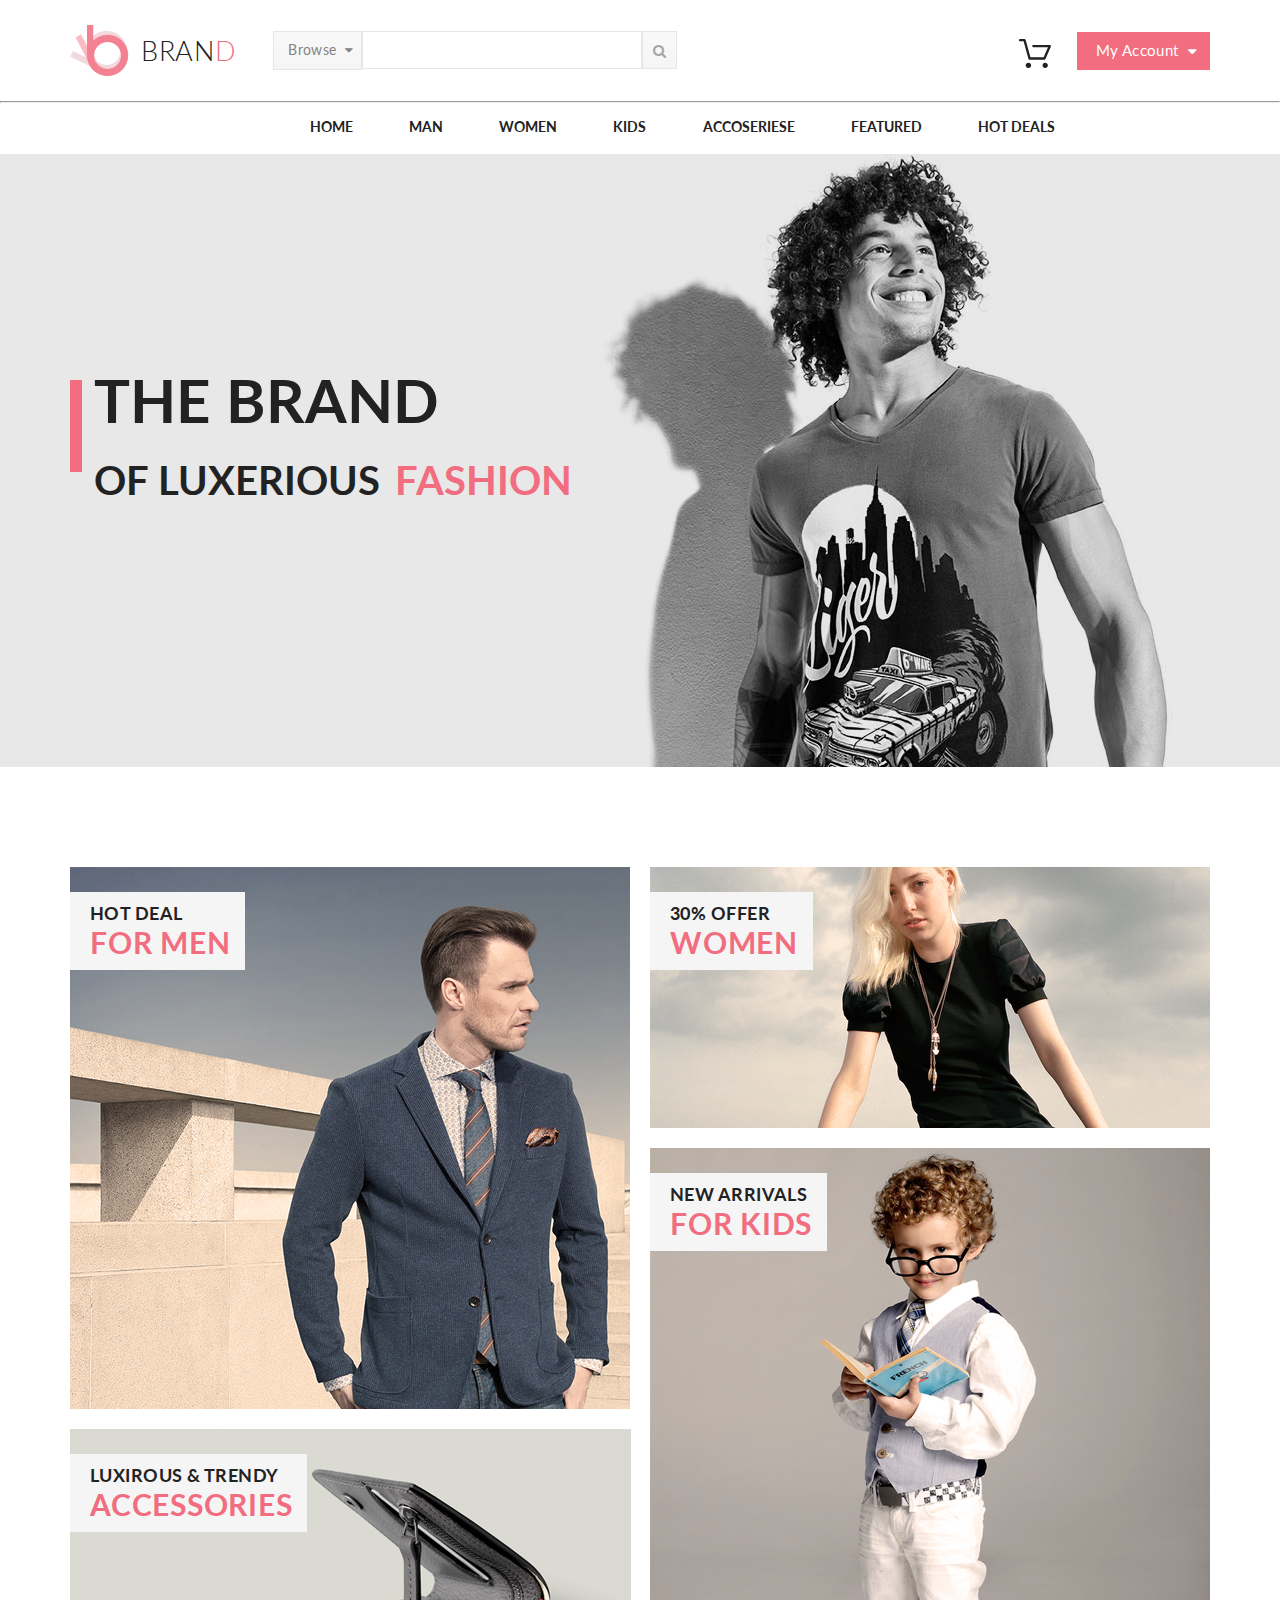
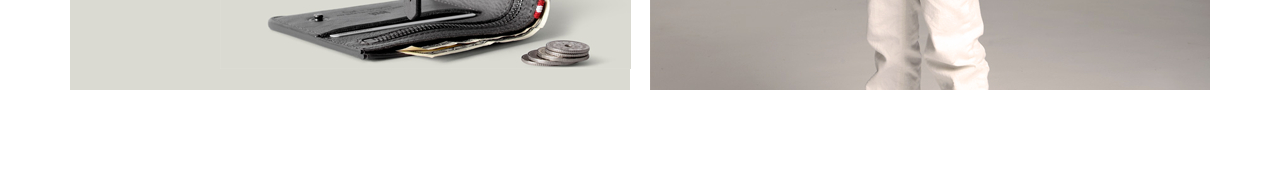
==== lesson-1/index.html @ 8487aa4b "Homework - lesson 1" ====
<!DOCTYPE html>
<html lang="en">

<head>
    <meta charset="UTF-8">
    <meta http-equiv="X-UA-Compatible" content="IE=edge">
    <meta name="viewport" content="width=device-width, initial-scale=1.0">
    <title>Brand - Home</title>
    <link rel="preconnect" href="https://fonts.gstatic.com">
    <link rel="shortcut icon" href="img/logo.svg" type="image/svg">
    <link rel="stylesheet" href="style.css">
    <link href="https://fonts.googleapis.com/css2?family=Lato:ital,wght@0,100;0,300;0,400;0,700;0,900;1,100;1,300;1,400;1,700;1,900&display=swap" rel="stylesheet">
    <link rel="stylesheet" href="https://maxcdn.bootstrapcdn.com/font-awesome/4.5.0/css/font-awesome.min.css">
</head>

<body>
    <div id="#top" class="header">
        <div class="header_top container">
            <ul class="header_top_left">
                <li>
                    <a class="logo" href="index.html">
                        <img src="img/logo.svg" alt="logo">
                        <p class="logo_text text_bran">BRAN<span class="logo_text text_d">D</span></p></a>
                </li>
                <li>
                    <form class="top_search_form" action="#top">
                        <button class="button_browse">
                            <a class="button_browse_link" href="#">
                            <p class="button_browse_text">Browse</p>
                            <span class="fa fa-caret-down"></span></button>
                            </a>
                        <input type="text">
                            <button class="button_search">
                                <a style="text-decoraion" class="button_browse_link" href="#"><span class="fa fa-search"></span></a>
                            </button>
                    </form>
                </li>
            </ul>
            <ul class="header_top_right">
                <button class="button_my_account">
                    <a class="button_my_account_link" href="#">
                        <p>My Account</p>
                        <span class="fa fa-caret-down"></span>
                    </a>
                </button>
                <a class="button_shopping_cart"href="#">
                    <img src="img/shopping_cart.svg" alt="cart">
                </a>
            </ul>
        </div>
        <hr>
        <div class="header_list container">
            <ul>
                <li><a href="#"><p>HOME</p></a></li>
                <li><a href="#"><p>MAN</p></a></li>
                <li><a href="#"><p>WOMEN</p></a></li>
                <li><a href="#"><p>KIDS</p></a></li>
                <li><a href="#"><p>ACCOSERIESE</p></a></li>
                <li><a href="#"><p>FEATURED</p></a></li>
                <li><a href="#"><p>HOT DEALS</p></a></li>
            </ul>
        </div>
    </div> 
    <div class="landing_box">
    <div class="landing_content container">
        <div class="landing_rectangle"></div>
        <p class="landing_text_top">THE BRAND <br>
            <span class="landing_text_bottom_left">OF LUXERIOUS</span>
            <span class="landing_text_bottom_right">FASHION</span></p>
    </div>
    </div>
    <div class="element_box container">
        <div class="elements_left">
            <div class="element_top_left">
                <img src="img/element_top_left.jpg" alt="img">
                <p>HOT DEAL<span>FOR MEN</span></p>
            </div>
            <div class="element_bottom_left">
                <img src="img/element_bottom_left.jpg" alt="img">
                <p>LUXIROUS & TRENDY<span>ACCESSORIES</span></p>
            </div>
        </div>
        <div class="elements_right">
            <div class="element_top_right">
                <img src="img/element_top_right.jpg" alt="img">
                <p>30% OFFER<span>WOMEN</span></p>
            </div>
            <div class="element_bottom_right">
                <img src="img/element_bottom_right.jpg" alt="img">
                <p>NEW ARRIVALS<span>FOR KIDS</span></p>
            </div>
        </div>
    </div>
</body>
</html>
---- lesson-1/style.css ----
* {
  margin: 0;
  padding: 0;
  font-family: 'Lato';
  -webkit-box-sizing: border-box;
          box-sizing: border-box;
}

.container {
  max-width: 1140px;
  margin: 0 auto;
}

.header .header_top {
  display: -webkit-box;
  display: -ms-flexbox;
  display: flex;
  -webkit-box-pack: justify;
      -ms-flex-pack: justify;
          justify-content: space-between;
}

.header .header_top .header_top_left {
  display: -webkit-box;
  display: -ms-flexbox;
  display: flex;
  list-style-type: none;
  margin-top: 25px;
  margin-bottom: 25px;
  -webkit-box-align: center;
      -ms-flex-align: center;
          align-items: center;
}

.header .header_top .header_top_left .logo {
  display: -webkit-box;
  display: -ms-flexbox;
  display: flex;
  -webkit-box-align: center;
      -ms-flex-align: center;
          align-items: center;
  text-decoration: none;
  margin-right: 37px;
}

.header .header_top .header_top_left .logo img {
  padding-right: 12px;
  height: 51px;
}

.header .header_top .header_top_left .logo .logo_text {
  color: #222222;
  font-family: 'Lato', sans-serif;
  font-size: 27px;
  font-weight: 300;
  letter-spacing: 0.68px;
  text-align: center;
}

.header .header_top .header_top_left .logo .text_d {
  color: #f16d7f;
}

.header .header_top .header_top_left .top_search_form {
  display: -webkit-box;
  display: -ms-flexbox;
  display: flex;
  -webkit-box-align: center;
      -ms-flex-align: center;
          align-items: center;
}

.header .header_top .header_top_left .top_search_form .button_browse {
  display: -webkit-box;
  display: -ms-flexbox;
  display: flex;
  -webkit-box-align: center;
      -ms-flex-align: center;
          align-items: center;
  border: solid 1px #e6e6e6;
  background-image: -webkit-gradient(linear, left top, left bottom, from(#f9f9f9), to(#f5f5f5));
  background-image: linear-gradient(to bottom, #f9f9f9, #f5f5f5);
}

.header .header_top .header_top_left .top_search_form .button_browse .button_browse_link {
  display: -webkit-box;
  display: -ms-flexbox;
  display: flex;
  text-decoration: none;
}

.header .header_top .header_top_left .top_search_form .button_browse .button_browse_link .button_browse_text {
  font-family: 'lato';
  font-size: 14px;
  letter-spacing: 0.35px;
  color: #838383;
  padding: 9px 0 10px 14px;
}

.header .header_top .header_top_left .top_search_form .button_browse .button_browse_link .fa-caret-down {
  padding: 12px 8px 11px 8px;
  color: #838383;
}

.header .header_top .header_top_left input {
  height: 38px;
  width: 280px;
  border: solid 1px #e6e6e6;
  background-color: #ffffff;
  font-size: 14px;
  letter-spacing: 0.35px;
  text-align: left;
  color: #a4a4a4;
  padding-left: 16px;
  padding-right: 16px;
}

.header .header_top .header_top_left .button_search {
  border: solid 1px #e6e6e6;
  background-image: -webkit-gradient(linear, left top, left bottom, from(#f9f9f9), to(#f5f5f5));
  background-image: linear-gradient(to bottom, #f9f9f9, #f5f5f5);
  padding: 10px 10px 9px 10px;
  font-size: 14px;
}

.header .header_top .header_top_left .button_search .button_browse_link {
  color: #a4a4a4;
  text-decoration: none;
}

.header .header_top .header_top_right {
  display: -webkit-box;
  display: -ms-flexbox;
  display: flex;
  -webkit-box-orient: horizontal;
  -webkit-box-direction: reverse;
      -ms-flex-direction: row-reverse;
          flex-direction: row-reverse;
  list-style-type: none;
  margin-top: 25px;
  margin-bottom: 25px;
  -webkit-box-align: center;
      -ms-flex-align: center;
          align-items: center;
}

.header .header_top .header_top_right .button_my_account {
  display: -webkit-box;
  display: -ms-flexbox;
  display: flex;
  padding: 8px 0 10px 18px;
  background-color: #f16d7f;
  border: solid 1px #f16d7f;
  margin-left: 26px;
}

.header .header_top .header_top_right .button_my_account .button_my_account_link {
  text-decoration: none;
  display: -webkit-box;
  display: -ms-flexbox;
  display: flex;
  font-size: 15px;
  letter-spacing: 0.38px;
  color: #ffffff;
}

.header .header_top .header_top_right .button_my_account span {
  padding: 3px 12px 0 9px;
}

.header .header_top .header_top_right .button_shopping_cart {
  padding-top: 9px;
}

.header .header_list ul {
  display: -webkit-box;
  display: -ms-flexbox;
  display: flex;
  list-style-type: none;
  -webkit-box-pack: justify;
      -ms-flex-pack: justify;
          justify-content: space-between;
  margin: 15px 155px 19px 240px;
}

.header .header_list ul li,
.header .header_list ul a,
.header .header_list ul p {
  font-weight: bold;
  list-style-type: none;
  text-decoration: none;
  font-size: 14px;
  color: #222222;
}

.landing_box {
  background-color: #e8e8e8;
}

.landing_box .landing_content {
  background-image: url(img/landing.png);
  background-repeat: no-repeat;
  background-position-x: inherit;
  background-position-y: bottom;
  height: 613px;
  display: -webkit-box;
  display: -ms-flexbox;
  display: flex;
}

.landing_box .landing_content .landing_rectangle {
  width: 12px;
  height: 92px;
  background-color: #f16d7f;
  margin: 226px 12px 0 0;
}

.landing_box .landing_content .landing_text_top {
  font-weight: bolder;
  font-size: 60px;
  color: #222222;
  margin-top: 210px;
}

.landing_box .landing_content .landing_text_bottom_left {
  font-size: 40px;
  color: #222222;
}

.landing_box .landing_content .landing_text_bottom_right {
  font-size: 40px;
  color: #f16d7f;
}

.element_box {
  margin-top: 100px;
  margin-bottom: 93px;
  display: -webkit-box;
  display: -ms-flexbox;
  display: flex;
  -webkit-box-pack: justify;
      -ms-flex-pack: justify;
          justify-content: space-between;
}

.element_box p {
  top: 25px;
  display: -webkit-box;
  display: -ms-flexbox;
  display: flex;
  -webkit-box-orient: vertical;
  -webkit-box-direction: normal;
      -ms-flex-direction: column;
          flex-direction: column;
  font-weight: bolder;
  text-align: left;
  font-size: 18px;
  letter-spacing: 0.45px;
  color: #222222;
  padding: 10px 15px 10px 20px;
  position: relative;
  background-color: #f5f5f5;
  width: -webkit-fit-content;
  width: -moz-fit-content;
  width: fit-content;
}

.element_box p span {
  font-size: 30px;
  letter-spacing: 0.75px;
  color: #f16d7f;
}

.element_box img {
  position: absolute;
}

.element_box .elements_left {
  width: 560px;
}

.element_box .elements_left .element_top_left {
  height: 542px;
  margin-bottom: 20px;
}

.element_box .elements_left .element_bottom_left {
  background-color: #dadad2;
  height: 261px;
}

.element_box .elements_left .element_bottom_left img {
  margin-left: 150px;
}

.element_box .elements_right {
  width: 560px;
}

.element_box .elements_right .element_top_right {
  height: 261px;
  margin-bottom: 20px;
}

.element_box .elements_right .element_bottom_right {
  height: 542px;
}
/*# sourceMappingURL=style.css.map */
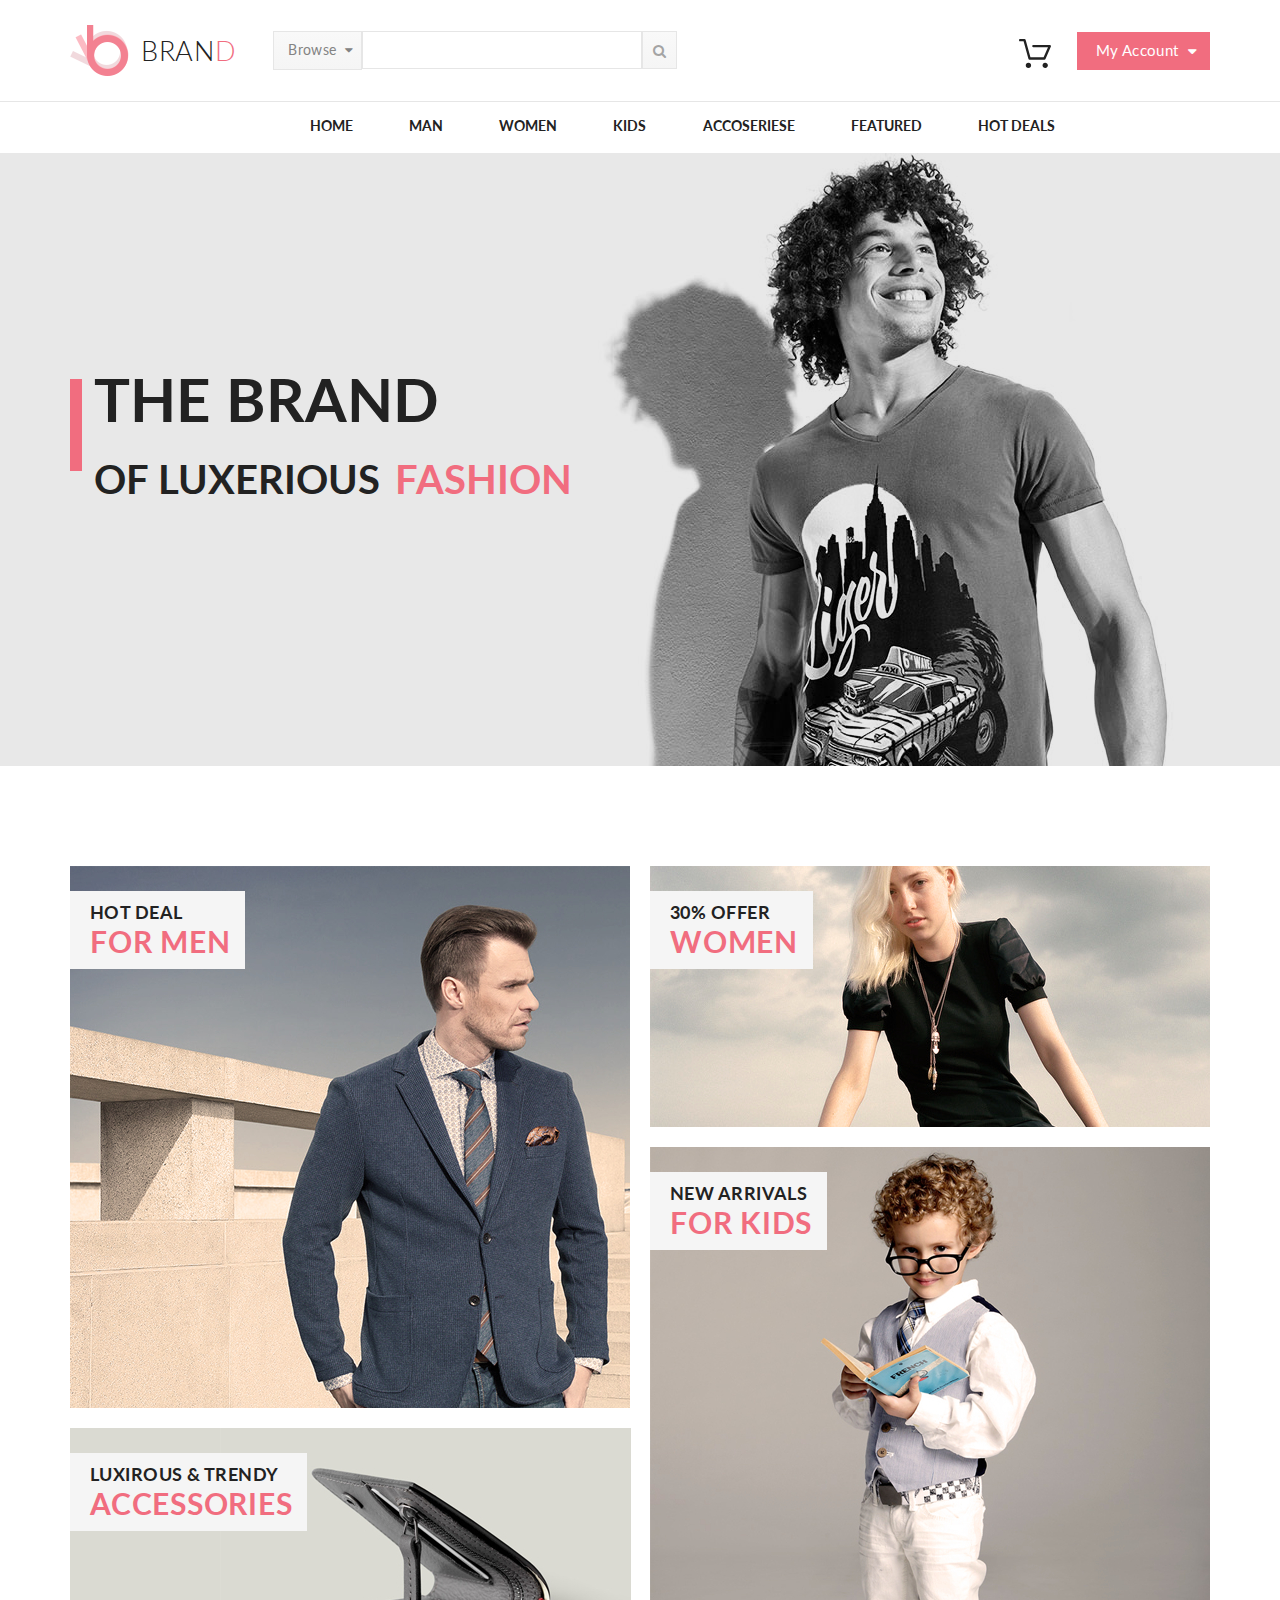
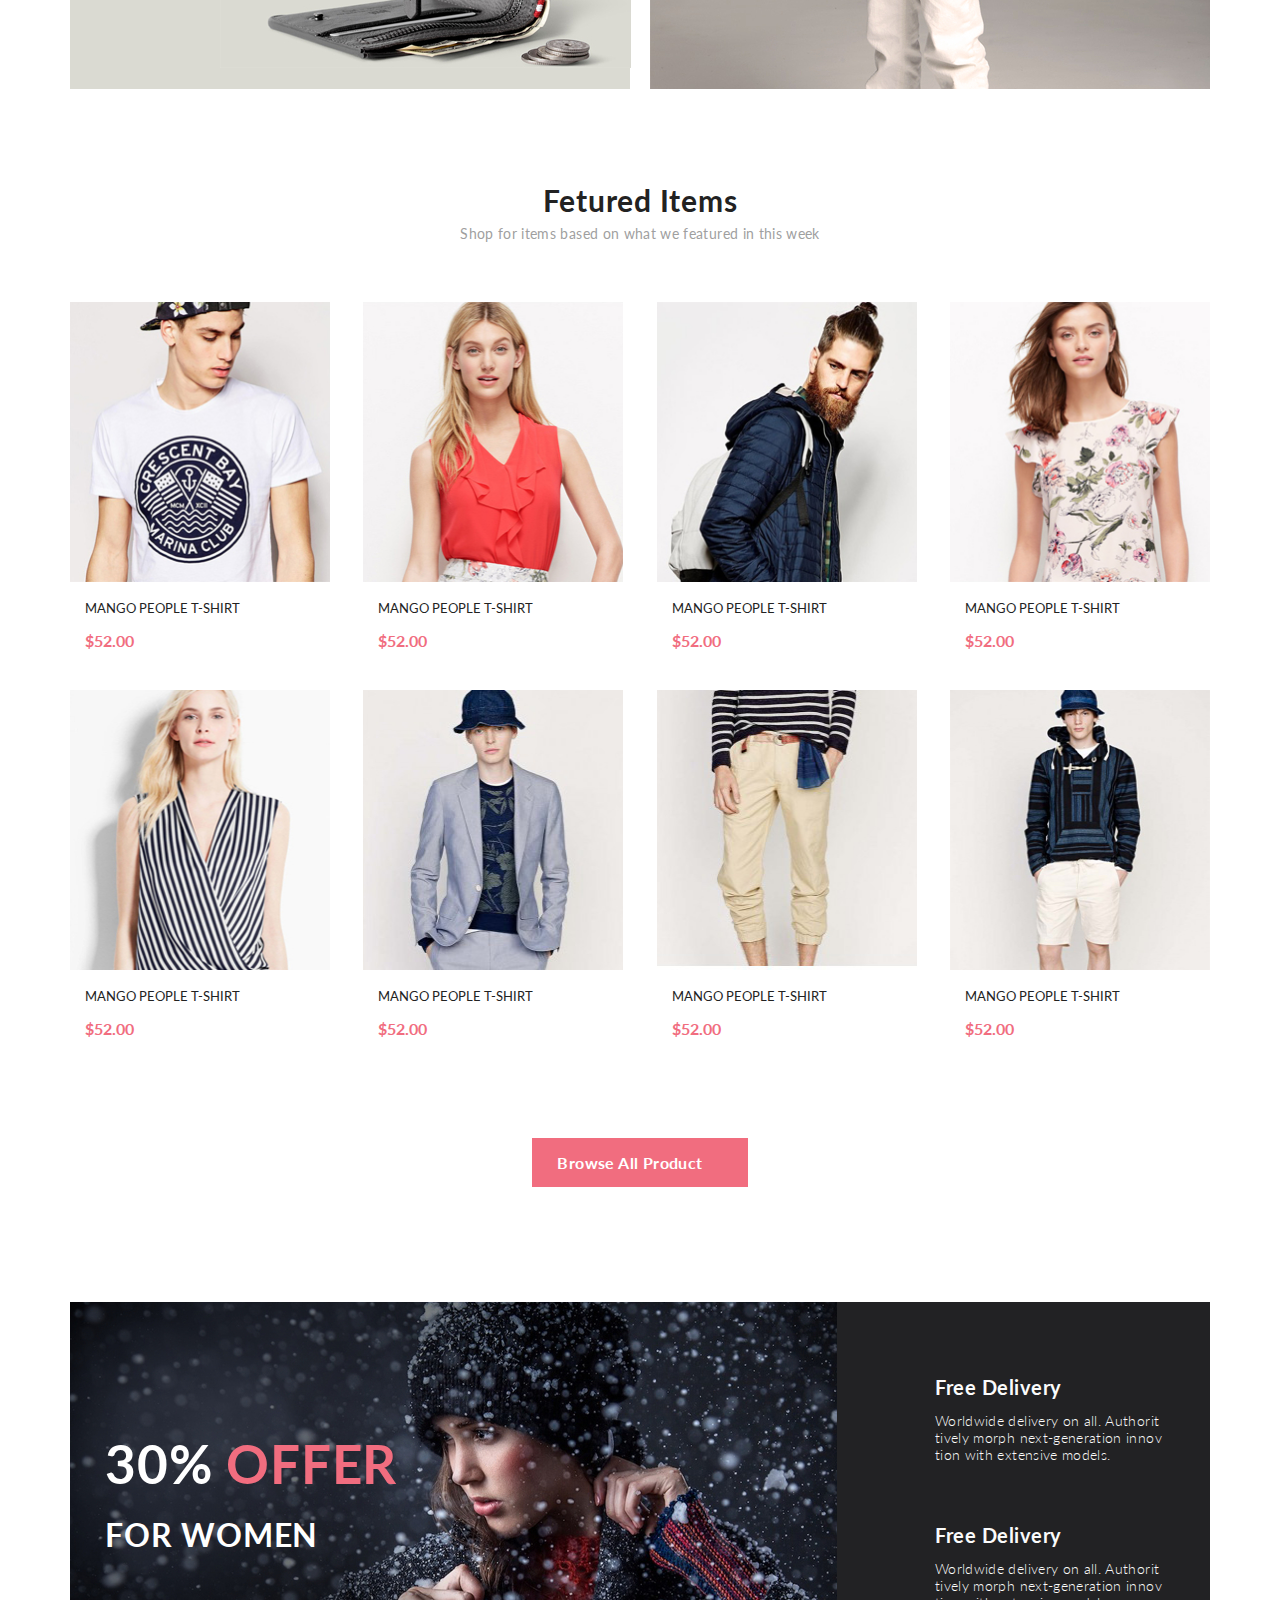
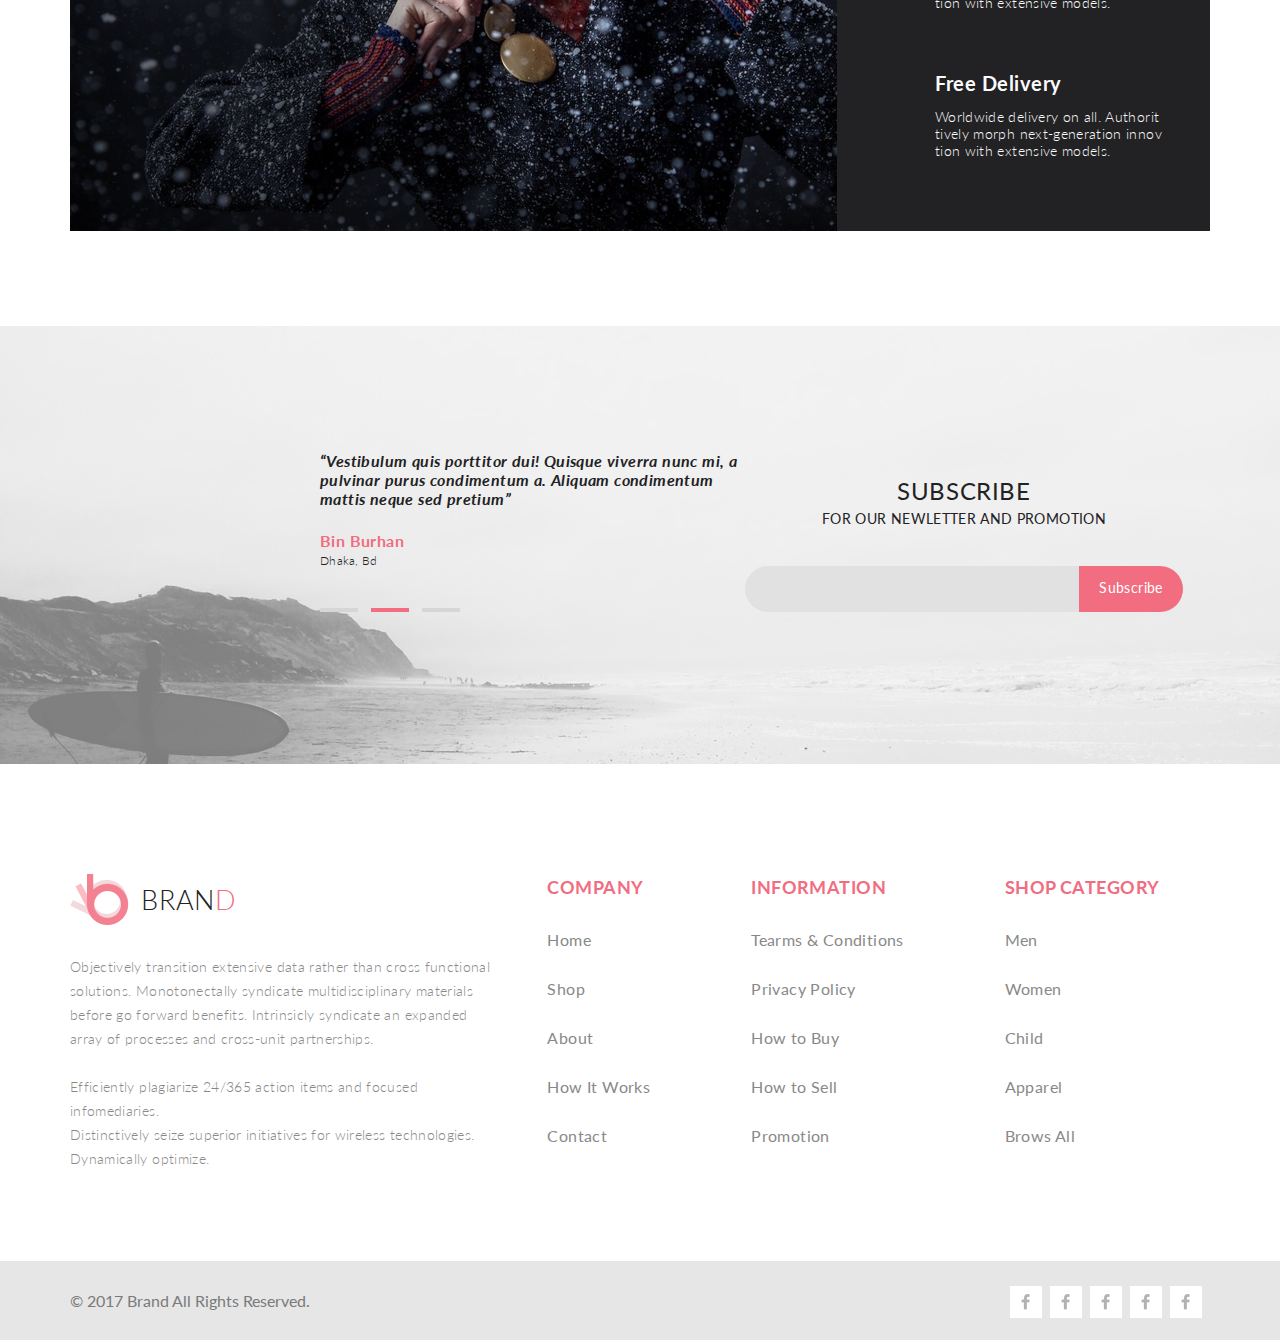
==== commit e3c5eaa7: "Верстка сайта" ====
--- a/lesson-1/index.html
+++ b/lesson-1/index.html
@@ -48,7 +48,7 @@
                 </a>
             </ul>
         </div>
-        <hr>
+        <div class="border"></div>
         <div class="header_list container">
             <ul>
                 <li><a href="#"><p>HOME</p></a></li>
@@ -91,5 +91,164 @@
             </div>
         </div>
     </div>
+    <div class="items_block container">
+        <div class="items_header">
+            <h1>Fetured Items</h1>
+            <p>Shop for items based on what we featured in this week</p>
+        </div>
+        <ul class="items_list">
+            <li class="items_content"><a href="#" class="items_link">
+                <img src="img/item_1.jpg" alt="items">
+                <p>MANGO  PEOPLE  T-SHIRT</p>
+                <span>$52.00</span>
+            </a>
+            </li>
+            <li class="items_content"><a href="#" class="items_link">
+                <img src="img/item_2.jpg" alt="items">
+                <p>MANGO  PEOPLE  T-SHIRT</p>
+                <span>$52.00</span>
+            </a>
+            </li>
+            <li class="items_content"><a href="#" class="items_link">
+                <img src="img/item_3.jpg" alt="items">
+                <p>MANGO  PEOPLE  T-SHIRT</p>
+                <span>$52.00</span>
+            </a>
+            </li>
+            <li class="items_content"><a href="#" class="items_link">
+                <img src="img/item_4.jpg" alt="items">
+                <p>MANGO  PEOPLE  T-SHIRT</p>
+                <span>$52.00</span>
+            </a>
+            </li>
+            <li class="items_content"><a href="#" class="items_link">
+                <img src="img/item_5.jpg" alt="items">
+                <p>MANGO  PEOPLE  T-SHIRT</p>
+                <span>$52.00</span>
+            </a>
+            </li>
+            <li class="items_content"><a href="#" class="items_link">
+                <img src="img/item_6.jpg" alt="items">
+                <p>MANGO  PEOPLE  T-SHIRT</p>
+                <span>$52.00</span>
+            </a>
+            </li>
+            <li class="items_content"><a href="#" class="items_link">
+                <img src="img/item_7.jpg" alt="items">
+                <p>MANGO  PEOPLE  T-SHIRT</p>
+                <span>$52.00</span>
+            </a>
+            </li>
+            <li class="items_content"><a href="#" class="items_link">
+                <img src="img/item_8.jpg" alt="items">
+                <p>MANGO  PEOPLE  T-SHIRT</p>
+                <span>$52.00</span>
+            </a>
+            </li>
+        </ul>
+    <div class="button_flex">
+    <a href="">
+        <p>Browse All Product</p>
+    </a>
+    </div>
+    </div>
+    <div class="banner_block container">
+        <div class="banner_left">
+            <p>30% <span class="offer">OFFER</span><br><span class="for_women">FOR WOMEN</span></p>
+        </div>
+        <div class="banner_right">
+            <ul>
+                <li>
+                    <h3>Free Delivery</h3>
+                    <p>Worldwide delivery on all. Authorit tively morph next-generation innov tion with extensive models.</p>
+                </li>
+                <li>
+                    <h3>Free Delivery</h3>
+                    <p>Worldwide delivery on all. Authorit tively morph next-generation innov tion with extensive models.</p>
+                </li>
+                <li class="last">
+                    <h3>Free Delivery</h3>
+                    <p>Worldwide delivery on all. Authorit tively morph next-generation innov tion with extensive models.</p>
+                </li>
+            </ul>
+        </div>
+    </div>
+    <div class="reviews">
+        <div class="container">
+            <div class="left_reviews">
+                <h3>
+                    “Vestibulum quis porttitor dui! Quisque viverra nunc mi, 
+a pulvinar purus condimentum a. Aliquam condimentum mattis neque sed pretium”
+                </h3>
+                <p><span>Bin Burhan</span><br>Dhaka, Bd</p>
+                <div class="blocks">
+                    <div class="block1"></div>
+                    <div class="block2"></div>
+                    <div class="block1"></div>
+                </div>
+            </div>
+            <div class="right_reviews">
+                <p><span>SUBSCRIBE</span><br>FOR OUR NEWLETTER AND PROMOTION</p>
+                <form action="#">
+                    <input type="text">
+                    <a href="#"><p>Subscribe</p></a>
+                </form>
+            </div>
+        </div>
+    </div>
+    <div class="footer">
+        <div class="footer_top container">
+            <div class="top_left">
+                    <a class="logo" href="index.html">
+                        <img src="img/logo.svg" alt="logo">
+                        <p class="logo_text text_bran">BRAN<span class="logo_text text_d">D</span></p></a>
+                <p>
+                    Objectively transition extensive data rather than cross functional solutions. Monotonectally syndicate multidisciplinary materials before go forward benefits. Intrinsicly syndicate an expanded array of processes and cross-unit partnerships.<br><br>Efficiently plagiarize 24/365 action items and focused infomediaries.<br>Distinctively seize superior initiatives for wireless technologies.<br>Dynamically optimize.
+                </p>
+            </div>
+            <div class="top_right">
+                <ul>
+                    <h3><a href="#">COMPANY</a></h3>
+                    <li><a href="#">Home</a></li>
+                    <li><a href="#">Shop</a></li>
+                    <li><a href="#">About</a></li>
+                    <li><a href="#">How It Works</a></li>
+                    <li><a href="#">Contact</a></li>
+                </ul>
+                <ul>
+                    <h3><a href="#">INFORMATION</a></h3>
+                    <li><a href="#">Tearms & Conditions</a></li>
+                    <li><a href="#">Privacy Policy</a></li>
+                    <li><a href="#">How to Buy</a></li>
+                    <li><a href="#">How to Sell</a></li>
+                    <li><a href="#">Promotion</a></li>
+                </ul>
+                <ul>
+                    <h3><a href="#">SHOP CATEGORY</a></h3>
+                    <li><a href="#">Men</a></li>
+                    <li><a href="#">Women</a></li>
+                    <li><a href="#">Child</a></li>
+                    <li><a href="#">Apparel</a></li>
+                    <li><a href="#">Brows All</a></li>
+                </ul>
+            </div>
+        </div>
+        <div class="footer_bottom">
+            <div class="container">
+                <div class="bottom_left">
+                    <p>© 2017  Brand  All Rights Reserved.</p>
+                </div>
+                <div class="bottom_right">
+                    <ul>
+                        <li><a href="#"><img src="img/socials_icon.jpg" alt="img"></a></li>
+                        <li><a href="#"><img src="img/socials_icon.jpg" alt="img"></a></li>
+                        <li><a href="#"><img src="img/socials_icon.jpg" alt="img"></a></li>
+                        <li><a href="#"><img src="img/socials_icon.jpg" alt="img"></a></li>
+                        <li><a href="#"><img src="img/socials_icon.jpg" alt="img"></a></li>
+                    </ul>
+                </div>
+            </div>
+        </div>
+    </div>
 </body>
 </html>--- a/lesson-1/style.css
+++ b/lesson-1/style.css
@@ -170,6 +170,10 @@
 
 .header .header_top .header_top_right .button_shopping_cart {
   padding-top: 9px;
+}
+
+.header .border {
+  border-top: 1px solid #e6e6e6;
 }
 
 .header .header_list ul {
@@ -305,4 +309,444 @@
 .element_box .elements_right .element_bottom_right {
   height: 542px;
 }
+
+.items_block .items_header {
+  display: -webkit-box;
+  display: -ms-flexbox;
+  display: flex;
+  -webkit-box-orient: vertical;
+  -webkit-box-direction: normal;
+      -ms-flex-direction: column;
+          flex-direction: column;
+  -webkit-box-pack: center;
+      -ms-flex-pack: center;
+          justify-content: center;
+  -webkit-box-align: center;
+      -ms-flex-align: center;
+          align-items: center;
+}
+
+.items_block .items_header h1 {
+  font-size: 30px;
+  font-weight: bold;
+  letter-spacing: 0.75px;
+  text-align: center;
+  color: #222222;
+  padding-bottom: 7px;
+}
+
+.items_block .items_header p {
+  font-size: 14px;
+  letter-spacing: 0.35px;
+  text-align: center;
+  color: #9f9f9f;
+}
+
+.items_block .items_list {
+  margin-top: 60px;
+  margin-bottom: 60px;
+  display: -webkit-box;
+  display: -ms-flexbox;
+  display: flex;
+  -ms-flex-wrap: wrap;
+      flex-wrap: wrap;
+  list-style-type: none;
+  -webkit-box-pack: justify;
+      -ms-flex-pack: justify;
+          justify-content: space-between;
+}
+
+.items_block .items_list .items_content {
+  margin-bottom: 40px;
+}
+
+.items_block .items_list .items_content img {
+  width: 260px;
+  height: 280px;
+}
+
+.items_block .items_list .items_content .items_link {
+  text-decoration: none;
+}
+
+.items_block .items_list .items_content .items_link p {
+  padding: 15px;
+  font-size: 13px;
+  color: #222222;
+}
+
+.items_block .items_list .items_content .items_link span {
+  padding-left: 15px;
+  padding-right: 15px;
+  font-size: 16px;
+  font-weight: bold;
+  color: #f16d7f;
+}
+
+.items_block .button_flex {
+  display: -webkit-box;
+  display: -ms-flexbox;
+  display: flex;
+  -webkit-box-pack: center;
+      -ms-flex-pack: center;
+          justify-content: center;
+  margin-bottom: 115px;
+}
+
+.items_block .button_flex a {
+  text-decoration: none;
+}
+
+.items_block .button_flex a p {
+  padding: 15px 45px 15px 25px;
+  font-size: 16px;
+  font-weight: bold;
+  letter-spacing: 0.4px;
+  text-align: center;
+  color: #ffffff;
+  background-color: #f16d7f;
+}
+
+.banner_block {
+  display: -webkit-box;
+  display: -ms-flexbox;
+  display: flex;
+  -webkit-box-pack: justify;
+      -ms-flex-pack: justify;
+          justify-content: space-between;
+  margin-bottom: 95px;
+  height: 529px;
+  background-color: #222224;
+  background-image: url(img/banner_bottom.jpg);
+  background-repeat: no-repeat;
+  background-position: left;
+}
+
+.banner_block .banner_left {
+  margin-top: 130px;
+  margin-left: 35px;
+}
+
+.banner_block .banner_left p {
+  font-size: 53px;
+  font-weight: bold;
+  letter-spacing: 0.8px;
+  color: #ffffff;
+}
+
+.banner_block .banner_left p .offer {
+  color: #f16d7f;
+}
+
+.banner_block .banner_left p .for_women {
+  font-size: 32px;
+}
+
+.banner_block .banner_right {
+  width: 373px;
+  display: -webkit-box;
+  display: -ms-flexbox;
+  display: flex;
+  -webkit-box-pack: end;
+      -ms-flex-pack: end;
+          justify-content: flex-end;
+  -webkit-box-align: center;
+      -ms-flex-align: center;
+          align-items: center;
+}
+
+.banner_block .banner_right ul {
+  padding-right: 40px;
+}
+
+.banner_block .banner_right ul li {
+  list-style-type: none;
+  width: 235px;
+  padding-bottom: 60px;
+}
+
+.banner_block .banner_right ul li h3 {
+  padding-bottom: 13px;
+  font-size: 20px;
+  font-weight: bold;
+  letter-spacing: 0.5px;
+  color: #fbfbfb;
+}
+
+.banner_block .banner_right ul li p {
+  font-size: 14px;
+  font-weight: 300;
+  letter-spacing: 0.35px;
+  color: #fbfbfb;
+}
+
+.banner_block .banner_right ul .last {
+  padding-bottom: 0;
+}
+
+.reviews {
+  margin-bottom: 110px;
+  height: 438px;
+  background-color: #f7f7f8;
+  background-image: url(img/reviews_bg.jpg);
+  background-position: center;
+  background-repeat: no-repeat;
+  width: 100%;
+}
+
+.reviews .container {
+  display: -webkit-box;
+  display: -ms-flexbox;
+  display: flex;
+  -webkit-box-pack: justify;
+      -ms-flex-pack: justify;
+          justify-content: space-between;
+  width: 50%;
+}
+
+.reviews .container .left_reviews {
+  display: -webkit-box;
+  display: -ms-flexbox;
+  display: flex;
+  -webkit-box-pack: center;
+      -ms-flex-pack: center;
+          justify-content: center;
+  -webkit-box-orient: vertical;
+  -webkit-box-direction: normal;
+      -ms-flex-direction: column;
+          flex-direction: column;
+  margin-top: 125px;
+}
+
+.reviews .container .left_reviews h3 {
+  width: 425px;
+  font-size: 16px;
+  font-style: italic;
+  letter-spacing: 0.4px;
+  color: #222224;
+}
+
+.reviews .container .left_reviews p {
+  margin-top: 20px;
+  color: #222224;
+  font-size: 12px;
+  font-weight: 300;
+  letter-spacing: 0.3px;
+  line-height: 14px;
+}
+
+.reviews .container .left_reviews p span {
+  font-size: 16px;
+  font-weight: 700;
+  letter-spacing: 0.4px;
+  line-height: 26px;
+  color: #f16d7f;
+}
+
+.reviews .container .left_reviews .blocks {
+  display: -webkit-box;
+  display: -ms-flexbox;
+  display: flex;
+  margin-top: 40px;
+}
+
+.reviews .container .left_reviews .blocks .block1 {
+  width: 38px;
+  height: 4px;
+  background-color: #d6d6d6;
+  margin-right: 13px;
+}
+
+.reviews .container .left_reviews .blocks .block2 {
+  width: 38px;
+  height: 4px;
+  background-color: #f16d7f;
+  margin-right: 13px;
+}
+
+.reviews .container .right_reviews {
+  display: -webkit-box;
+  display: -ms-flexbox;
+  display: flex;
+  -webkit-box-pack: center;
+      -ms-flex-pack: center;
+          justify-content: center;
+  -webkit-box-align: center;
+      -ms-flex-align: center;
+          align-items: center;
+  -webkit-box-orient: vertical;
+  -webkit-box-direction: normal;
+      -ms-flex-direction: column;
+          flex-direction: column;
+}
+
+.reviews .container .right_reviews p {
+  padding-top: 150px;
+  font-size: 14px;
+  font-weight: 400;
+  text-align: center;
+  color: #222224;
+  letter-spacing: 0.35px;
+  line-height: 24px;
+  margin-bottom: 35px;
+}
+
+.reviews .container .right_reviews p span {
+  font-size: 24px;
+  letter-spacing: 0.6px;
+  line-height: normal;
+}
+
+.reviews .container .right_reviews form {
+  display: -webkit-box;
+  display: -ms-flexbox;
+  display: flex;
+}
+
+.reviews .container .right_reviews form input {
+  width: 334px;
+  height: 46px;
+  border: 1px solid #e1e1e1;
+  border-radius: 23px 0 0 23px;
+  background-color: #e1e1e1;
+}
+
+.reviews .container .right_reviews form a {
+  text-decoration: none;
+  border-radius: 0 23px 23px 0;
+  background-color: #f16d7f;
+  width: 104px;
+  height: 46px;
+}
+
+.reviews .container .right_reviews form a p {
+  padding-top: 10px;
+  color: #ffffff;
+  font-size: 14px;
+  font-weight: 400;
+  text-align: center;
+  letter-spacing: 0.35px;
+}
+
+.footer .footer_top {
+  display: -webkit-box;
+  display: -ms-flexbox;
+  display: flex;
+  -webkit-box-pack: justify;
+      -ms-flex-pack: justify;
+          justify-content: space-between;
+}
+
+.footer .footer_top .top_left .logo {
+  display: -webkit-box;
+  display: -ms-flexbox;
+  display: flex;
+  -webkit-box-align: center;
+      -ms-flex-align: center;
+          align-items: center;
+  text-decoration: none;
+  margin-bottom: 30px;
+}
+
+.footer .footer_top .top_left .logo img {
+  padding-right: 12px;
+  height: 51px;
+}
+
+.footer .footer_top .top_left .logo .logo_text {
+  width: 96px;
+  color: #222222;
+  font-family: 'Lato', sans-serif;
+  font-size: 27px;
+  font-weight: 300;
+  letter-spacing: 0.68px;
+  text-align: center;
+  margin-bottom: 0;
+}
+
+.footer .footer_top .top_left .logo .text_d {
+  color: #f16d7f;
+}
+
+.footer .footer_top .top_left p {
+  width: 427px;
+  color: #898989;
+  font-size: 14px;
+  font-weight: 300;
+  letter-spacing: 0.35px;
+  line-height: 24px;
+  margin-bottom: 90px;
+}
+
+.footer .footer_top .top_right {
+  display: -webkit-box;
+  display: -ms-flexbox;
+  display: flex;
+  -ms-flex-pack: distribute;
+      justify-content: space-around;
+  width: -webkit-fill-available;
+  width: -moz-available;
+  width: stretch;
+}
+
+.footer .footer_top .top_right ul {
+  width: 150px;
+  list-style-type: none;
+  padding-bottom: 10px;
+  width: -webkit-max-content;
+  width: -moz-max-content;
+  width: max-content;
+}
+
+.footer .footer_top .top_right ul h3 a {
+  color: #f16d7f;
+  font-size: 18px;
+  font-weight: 700;
+  line-height: 26px;
+  letter-spacing: 0.45px;
+}
+
+.footer .footer_top .top_right ul li {
+  padding-top: 30px;
+}
+
+.footer .footer_top .top_right ul a {
+  text-decoration: none;
+  color: #898989;
+  font-size: 16px;
+  font-weight: 400;
+  letter-spacing: 0.4px;
+}
+
+.footer .footer_bottom {
+  background-color: #e6e6e6;
+}
+
+.footer .footer_bottom .container {
+  display: -webkit-box;
+  display: -ms-flexbox;
+  display: flex;
+  -webkit-box-pack: justify;
+      -ms-flex-pack: justify;
+          justify-content: space-between;
+}
+
+.footer .footer_bottom .container .bottom_left p {
+  padding: 30px 0;
+  font-size: 16px;
+  font-weight: 400;
+  color: #7a7a7a;
+}
+
+.footer .footer_bottom .container .bottom_right ul {
+  display: -webkit-box;
+  display: -ms-flexbox;
+  display: flex;
+  margin-top: 25px;
+}
+
+.footer .footer_bottom .container .bottom_right ul li {
+  list-style-type: none;
+  margin-right: 8px;
+}
 /*# sourceMappingURL=style.css.map */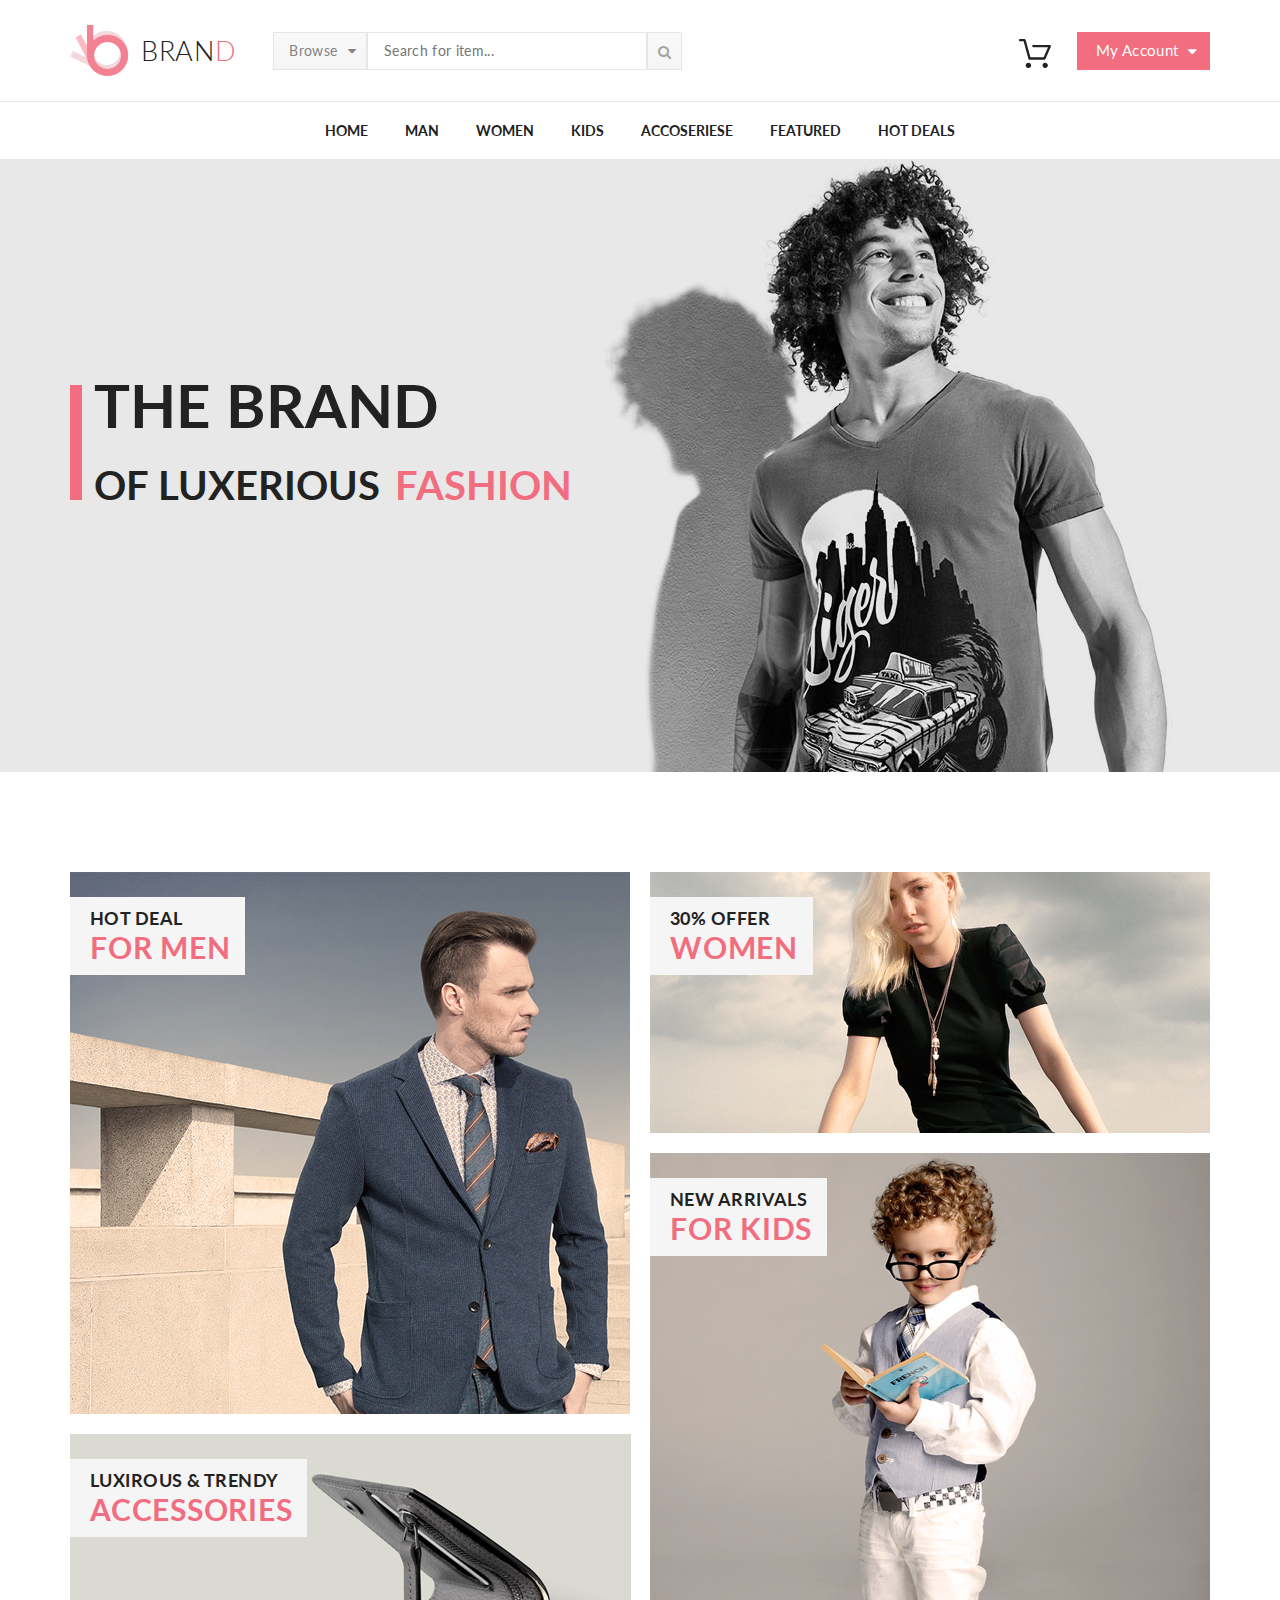
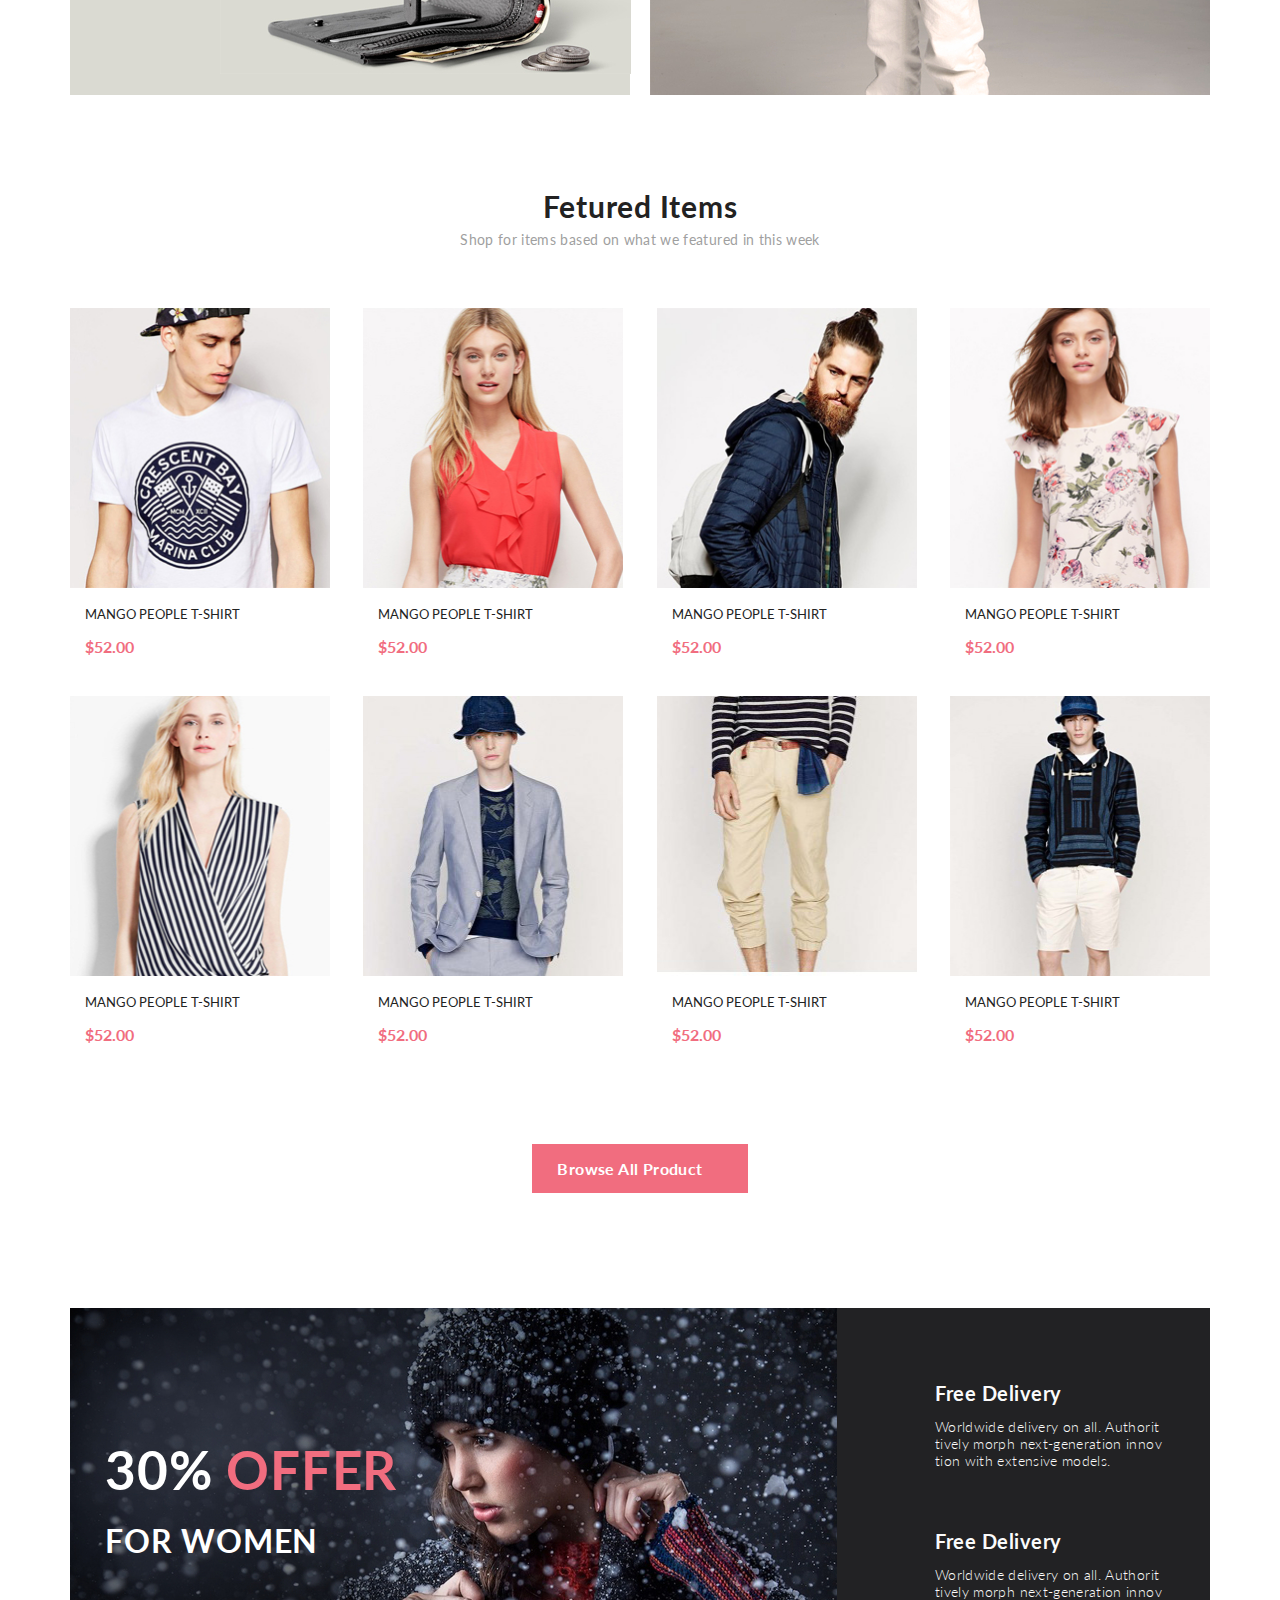
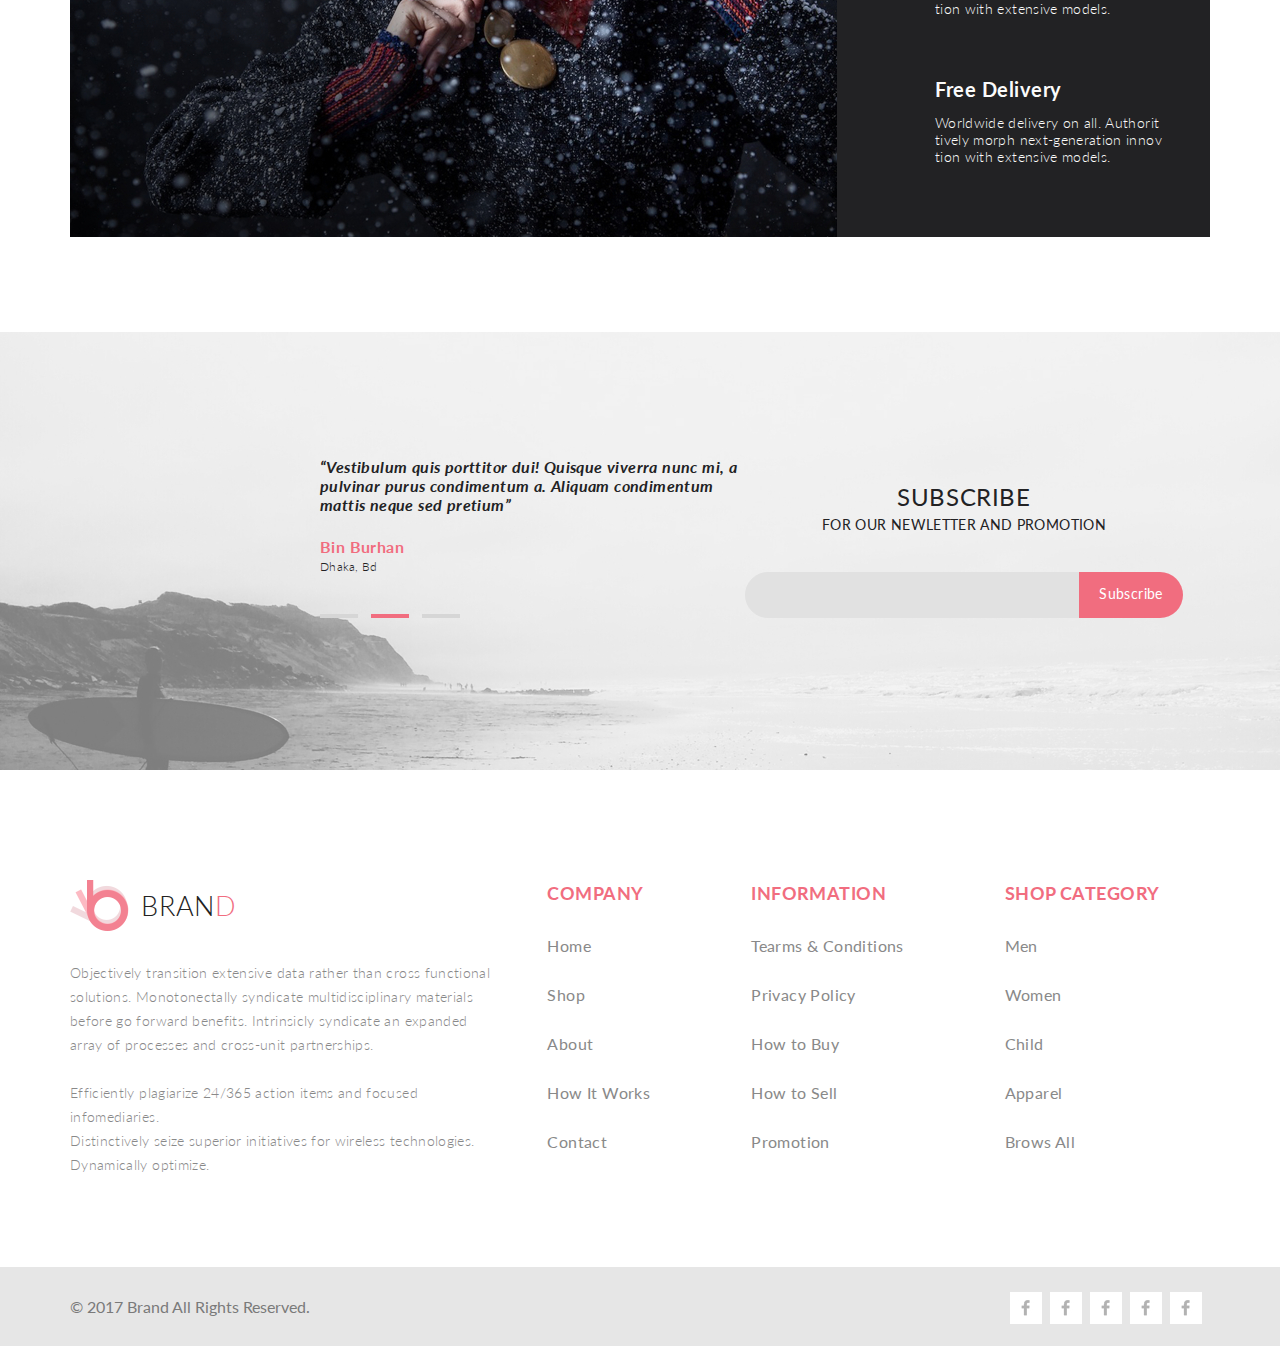
==== commit d455d95e: "Доработки" ====
--- a/lesson-1/index.html
+++ b/lesson-1/index.html
@@ -12,7 +12,6 @@
     <link href="https://fonts.googleapis.com/css2?family=Lato:ital,wght@0,100;0,300;0,400;0,700;0,900;1,100;1,300;1,400;1,700;1,900&display=swap" rel="stylesheet">
     <link rel="stylesheet" href="https://maxcdn.bootstrapcdn.com/font-awesome/4.5.0/css/font-awesome.min.css">
 </head>
-
 <body>
     <div id="#top" class="header">
         <div class="header_top container">
@@ -25,13 +24,36 @@
                 <li>
                     <form class="top_search_form" action="#top">
                         <button class="button_browse">
-                            <a class="button_browse_link" href="#">
-                            <p class="button_browse_text">Browse</p>
-                            <span class="fa fa-caret-down"></span></button>
-                            </a>
-                        <input type="text">
+                                <details>
+                                        <summary>Browse<span class="fa fa-caret-down"></span></summary>
+                                    <div>
+                                        <ul class="list_top">
+                                            <a class="h3" href="#">WOMEN</a>
+                                            <li><a href="#">Dresses</a></li>
+                                            <li><a href="#">Tops</a></li>
+                                            <li><a href="#">Sweaters/Knits</a></li>
+                                            <li><a href="#">Jackets/Coats</a></li>
+                                            <li><a href="#">Blazers</a></li>
+                                            <li><a href="#">Denim</a></li>
+                                            <li><a href="#">Leggins/Pants</a></li>
+                                            <li><a href="#">Skirts/Shorts</a></li>
+                                            <li><a href="#">Accessories</a></li>
+                                        </ul>
+                                        <ul class="list_bottom">
+                                            <a class="h3" href="#">MEN</a>
+                                            <li><a href="#">Teen/Tank tops</a></li>
+                                            <li><a href="#">Shirts/Polos</a></li>
+                                            <li><a href="#">Sweaters</a></li>
+                                            <li><a href="#">Sweatshirts/Hoodies</a></li>
+                                            <li><a href="#">Blazers</a></li>
+                                            <li><a href="#">Jackets/Vests</a></li>
+                                        </ul>
+                                    </div>
+                                </details>
+                            </button>
+                        <input type="text" placeholder="Search for item...">
                             <button class="button_search">
-                                <a style="text-decoraion" class="button_browse_link" href="#"><span class="fa fa-search"></span></a>
+                                <a style="text-decoraion" href="#"><span class="fa fa-search"></span></a>
                             </button>
                     </form>
                 </li>
@@ -51,13 +73,13 @@
         <div class="border"></div>
         <div class="header_list container">
             <ul>
-                <li><a href="#"><p>HOME</p></a></li>
-                <li><a href="#"><p>MAN</p></a></li>
-                <li><a href="#"><p>WOMEN</p></a></li>
-                <li><a href="#"><p>KIDS</p></a></li>
-                <li><a href="#"><p>ACCOSERIESE</p></a></li>
-                <li><a href="#"><p>FEATURED</p></a></li>
-                <li><a href="#"><p>HOT DEALS</p></a></li>
+                <li><a href="#">HOME</a></li>
+                <li><a href="#">MAN</a></li>
+                <li><a href="#">WOMEN</a></li>
+                <li><a href="#">KIDS</a></li>
+                <li><a href="#">ACCOSERIESE</a></li>
+                <li><a href="#">FEATURED</a></li>
+                <li><a href="#">HOT DEALS</a></li>
             </ul>
         </div>
     </div> 
--- a/lesson-1/style.css
+++ b/lesson-1/style.css
@@ -9,6 +9,14 @@
 .container {
   max-width: 1140px;
   margin: 0 auto;
+}
+
+details summary::-webkit-details-marker {
+  display: none;
+}
+
+details summary {
+  list-style: none;
 }
 
 .header .header_top {
@@ -82,24 +90,147 @@
   background-image: linear-gradient(to bottom, #f9f9f9, #f5f5f5);
 }
 
-.header .header_top .header_top_left .top_search_form .button_browse .button_browse_link {
-  display: -webkit-box;
-  display: -ms-flexbox;
-  display: flex;
-  text-decoration: none;
-}
-
-.header .header_top .header_top_left .top_search_form .button_browse .button_browse_link .button_browse_text {
+.header .header_top .header_top_left .top_search_form .button_browse details {
+  display: -webkit-box;
+  display: -ms-flexbox;
+  display: flex;
+  text-decoration: none;
+}
+
+.header .header_top .header_top_left .top_search_form .button_browse details summary {
   font-family: 'lato';
   font-size: 14px;
   letter-spacing: 0.35px;
   color: #838383;
-  padding: 9px 0 10px 14px;
-}
-
-.header .header_top .header_top_left .top_search_form .button_browse .button_browse_link .fa-caret-down {
-  padding: 12px 8px 11px 8px;
+  padding: 9px 0 10px 15px;
+}
+
+.header .header_top .header_top_left .top_search_form .button_browse details summary span {
+  padding: 0 10px;
   color: #838383;
+}
+
+.header .header_top .header_top_left .top_search_form .button_browse details[open] {
+  display: -webkit-box;
+  display: -ms-flexbox;
+  display: flex;
+  -webkit-box-orient: vertical;
+  -webkit-box-direction: normal;
+      -ms-flex-direction: column;
+          flex-direction: column;
+}
+
+.header .header_top .header_top_left .top_search_form .button_browse details[open] summary span {
+  -webkit-transform: rotate(180deg);
+          transform: rotate(180deg);
+}
+
+.header .header_top .header_top_left .top_search_form .button_browse details[open] div {
+  position: absolute;
+  border-radius: 5px;
+  background-color: #ffffff;
+  border: 1px solid #e8e8e8;
+}
+
+.header .header_top .header_top_left .top_search_form .button_browse details[open] div .list_top {
+  display: -webkit-box;
+  display: -ms-flexbox;
+  display: flex;
+  -webkit-box-orient: vertical;
+  -webkit-box-direction: normal;
+      -ms-flex-direction: column;
+          flex-direction: column;
+  list-style-type: none;
+  padding: 10px 15px 10px 15px;
+}
+
+.header .header_top .header_top_left .top_search_form .button_browse details[open] div .list_top .h3 {
+  text-decoration: none;
+  color: #4f4f4f;
+  font-size: 14px;
+  line-height: 28px;
+  font-weight: 400;
+  text-align: left;
+  letter-spacing: 0.35px;
+  color: #232323;
+  font-size: 14px;
+  font-weight: 400;
+  letter-spacing: 0.35px;
+  padding-bottom: 10px;
+  border-bottom: 1px solid #e8e8e8;
+  padding: 0;
+}
+
+.header .header_top .header_top_left .top_search_form .button_browse details[open] div .list_top li {
+  display: -webkit-box;
+  display: -ms-flexbox;
+  display: flex;
+}
+
+.header .header_top .header_top_left .top_search_form .button_browse details[open] div .list_top li a {
+  text-decoration: none;
+  color: #4f4f4f;
+  font-size: 14px;
+  line-height: 28px;
+  font-weight: 400;
+  text-align: left;
+  letter-spacing: 0.35px;
+}
+
+.header .header_top .header_top_left .top_search_form .button_browse details[open] div .list_top li:nth-child(2) {
+  padding-top: 10px;
+}
+
+.header .header_top .header_top_left .top_search_form .button_browse details[open] div .list_bottom {
+  list-style-type: none;
+  padding: 0 15px 10px 15px;
+  display: -webkit-box;
+  display: -ms-flexbox;
+  display: flex;
+  -webkit-box-orient: vertical;
+  -webkit-box-direction: normal;
+      -ms-flex-direction: column;
+          flex-direction: column;
+  list-style-type: none;
+  padding: 10px 15px 10px 15px;
+}
+
+.header .header_top .header_top_left .top_search_form .button_browse details[open] div .list_bottom .h3 {
+  text-decoration: none;
+  color: #4f4f4f;
+  font-size: 14px;
+  line-height: 28px;
+  font-weight: 400;
+  text-align: left;
+  letter-spacing: 0.35px;
+  color: #232323;
+  font-size: 14px;
+  font-weight: 400;
+  letter-spacing: 0.35px;
+  padding-bottom: 10px;
+  border-bottom: 1px solid #e8e8e8;
+  padding: 0;
+  padding-right: 180px;
+}
+
+.header .header_top .header_top_left .top_search_form .button_browse details[open] div .list_bottom li {
+  display: -webkit-box;
+  display: -ms-flexbox;
+  display: flex;
+}
+
+.header .header_top .header_top_left .top_search_form .button_browse details[open] div .list_bottom li a {
+  text-decoration: none;
+  color: #4f4f4f;
+  font-size: 14px;
+  line-height: 28px;
+  font-weight: 400;
+  text-align: left;
+  letter-spacing: 0.35px;
+}
+
+.header .header_top .header_top_left .top_search_form .button_browse details[open] div .list_bottom li:nth-child(2) {
+  padding-top: 10px;
 }
 
 .header .header_top .header_top_left input {
@@ -119,13 +250,17 @@
   border: solid 1px #e6e6e6;
   background-image: -webkit-gradient(linear, left top, left bottom, from(#f9f9f9), to(#f5f5f5));
   background-image: linear-gradient(to bottom, #f9f9f9, #f5f5f5);
+  font-size: 14px;
+}
+
+.header .header_top .header_top_left .button_search a {
   padding: 10px 10px 9px 10px;
-  font-size: 14px;
-}
-
-.header .header_top .header_top_left .button_search .button_browse_link {
   color: #a4a4a4;
   text-decoration: none;
+}
+
+.header .header_top .header_top_left .button_search a span {
+  padding: 12px 0px 10px 0px;
 }
 
 .header .header_top .header_top_right {
@@ -176,6 +311,10 @@
   border-top: 1px solid #e6e6e6;
 }
 
+.header .header_list {
+  padding: 0 240px;
+}
+
 .header .header_list ul {
   display: -webkit-box;
   display: -ms-flexbox;
@@ -184,17 +323,15 @@
   -webkit-box-pack: justify;
       -ms-flex-pack: justify;
           justify-content: space-between;
-  margin: 15px 155px 19px 240px;
-}
-
-.header .header_list ul li,
-.header .header_list ul a,
-.header .header_list ul p {
+}
+
+.header .header_list ul li a {
+  display: block;
   font-weight: bold;
-  list-style-type: none;
   text-decoration: none;
   font-size: 14px;
   color: #222222;
+  padding: 20px 15px;
 }
 
 .landing_box {
@@ -214,7 +351,7 @@
 
 .landing_box .landing_content .landing_rectangle {
   width: 12px;
-  height: 92px;
+  height: 115px;
   background-color: #f16d7f;
   margin: 226px 12px 0 0;
 }
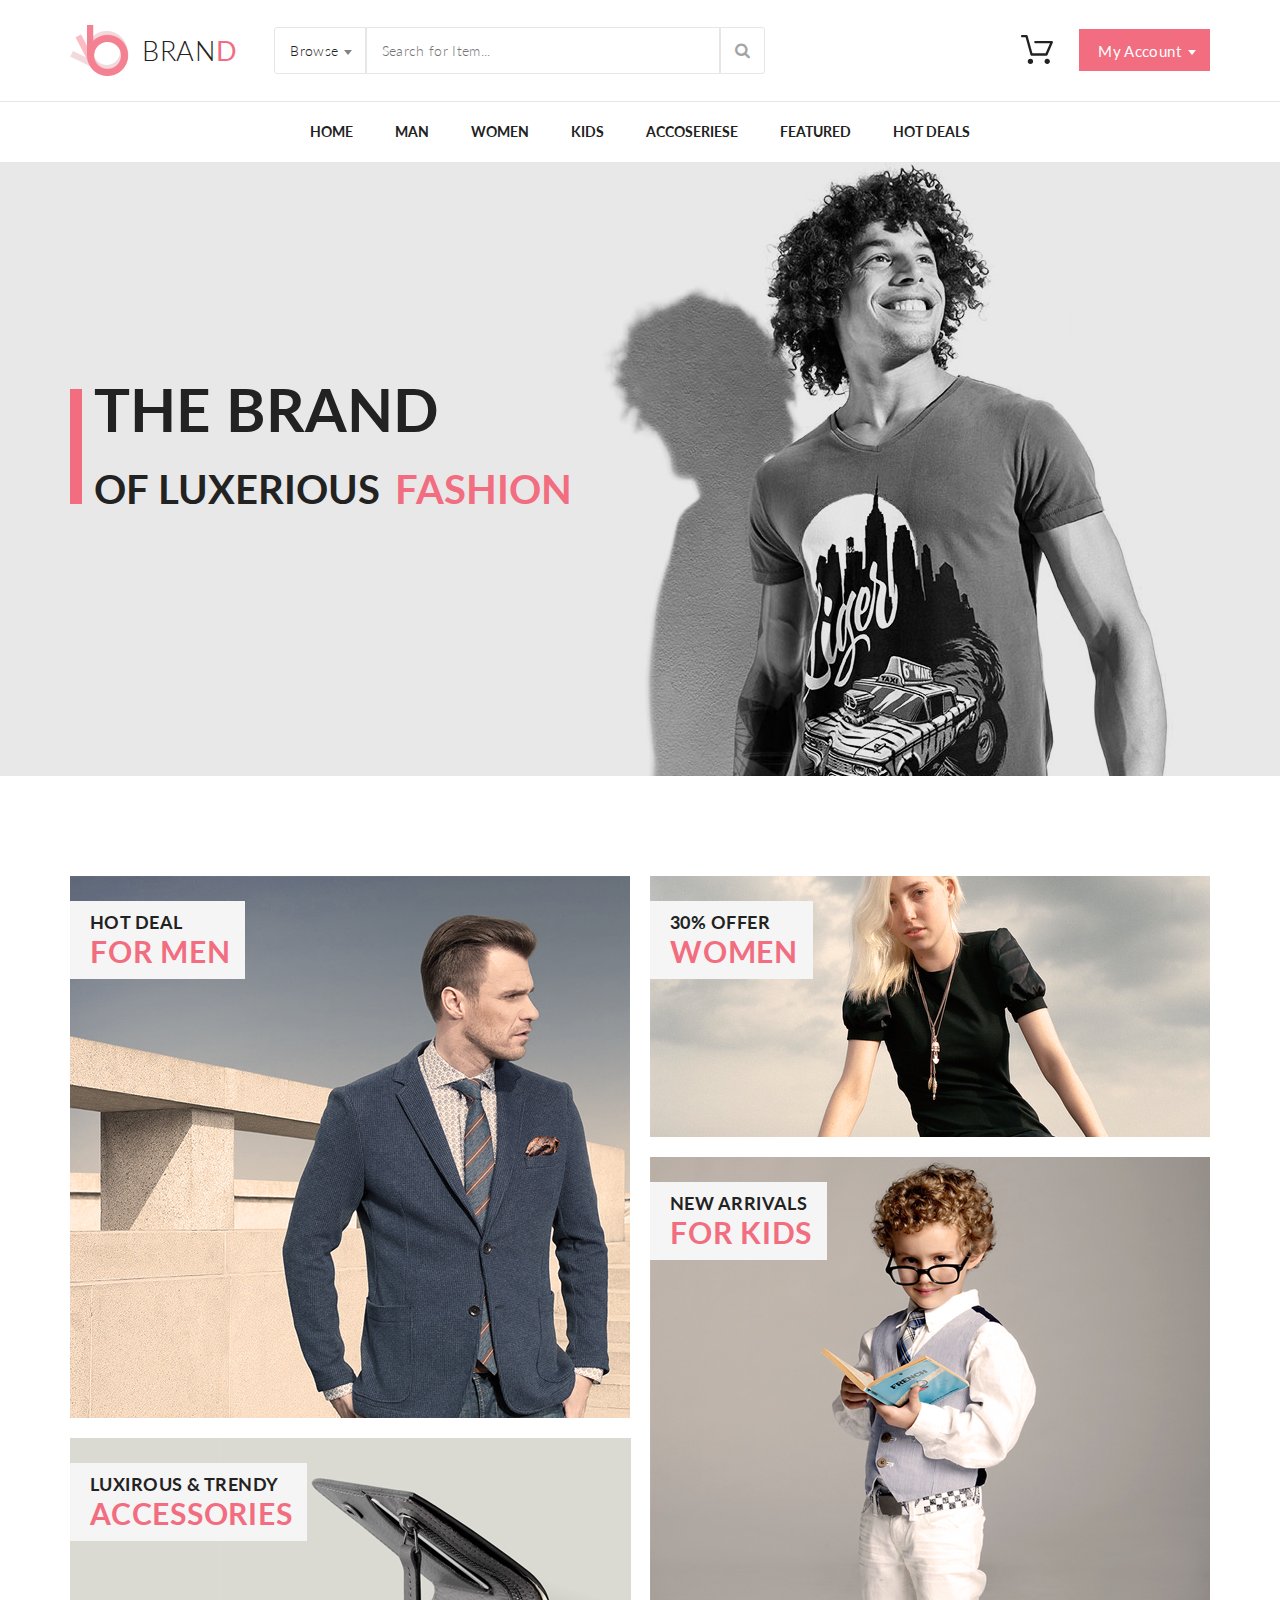
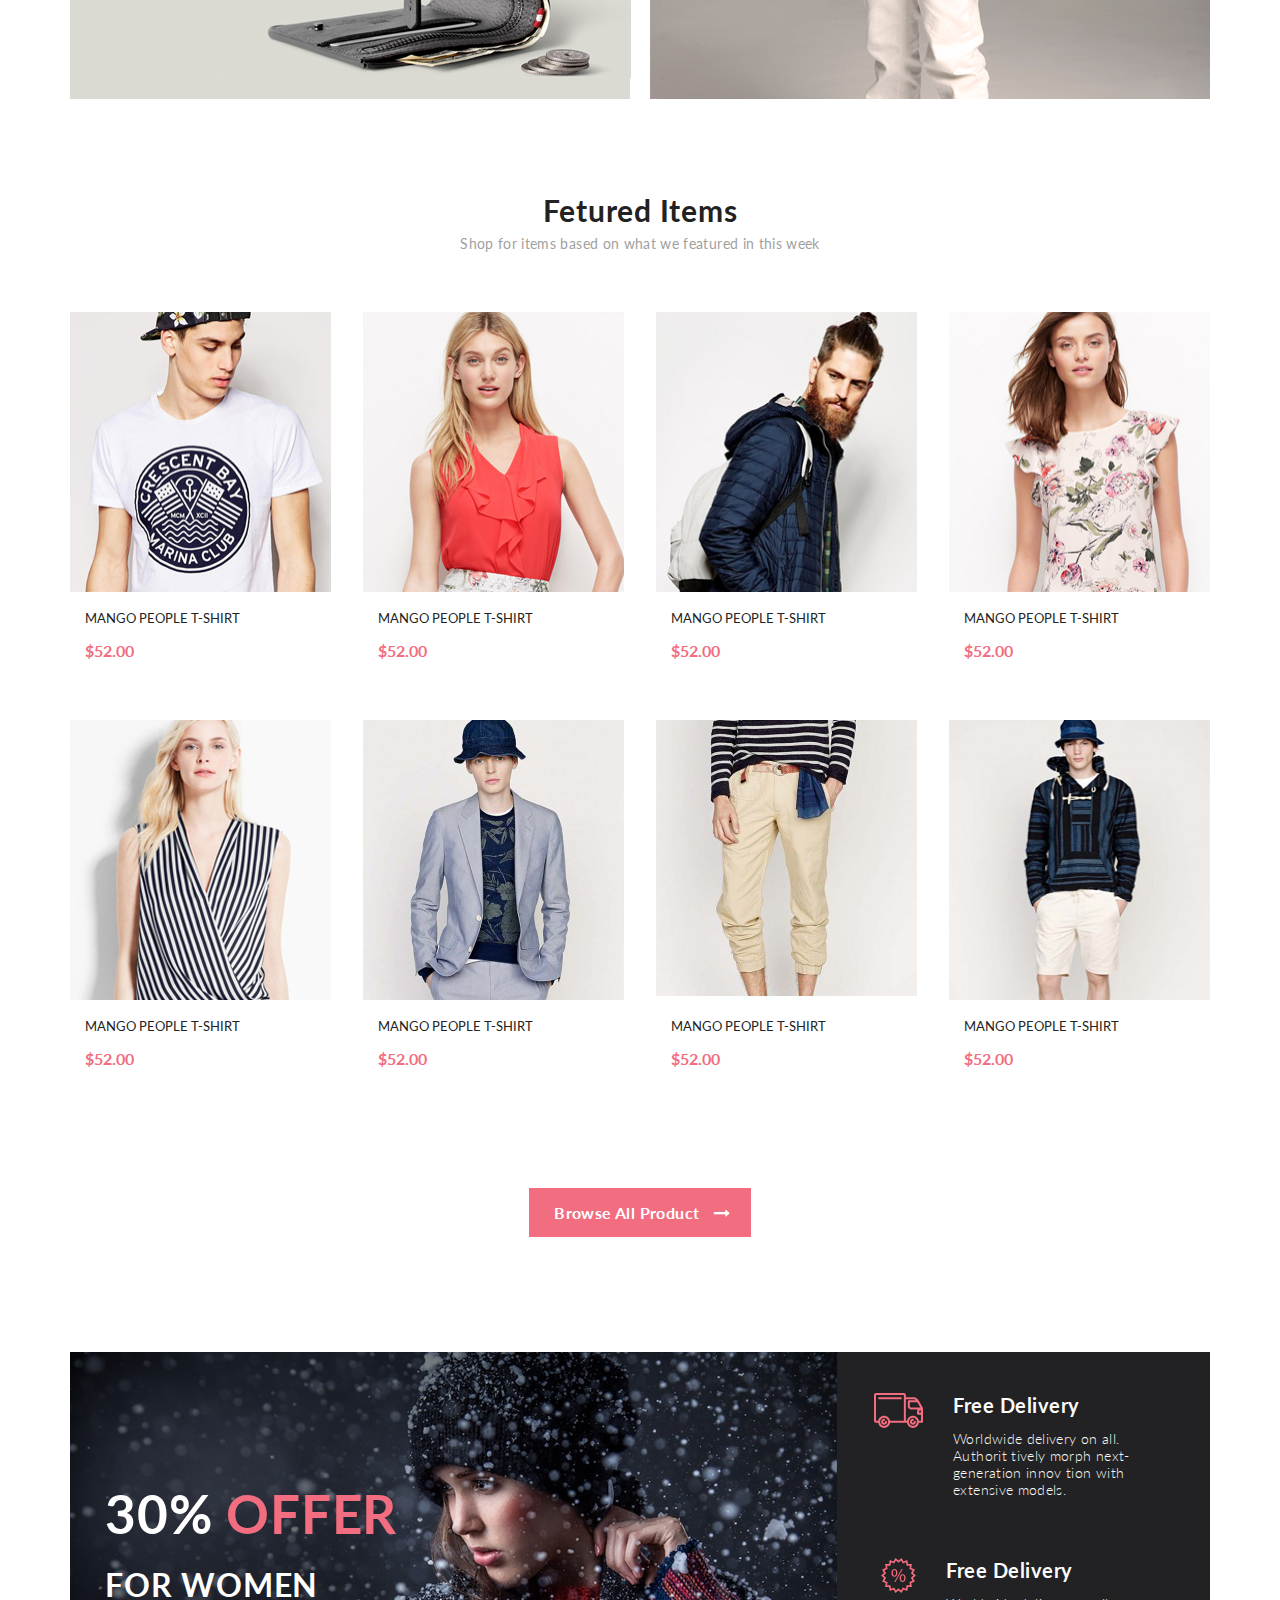
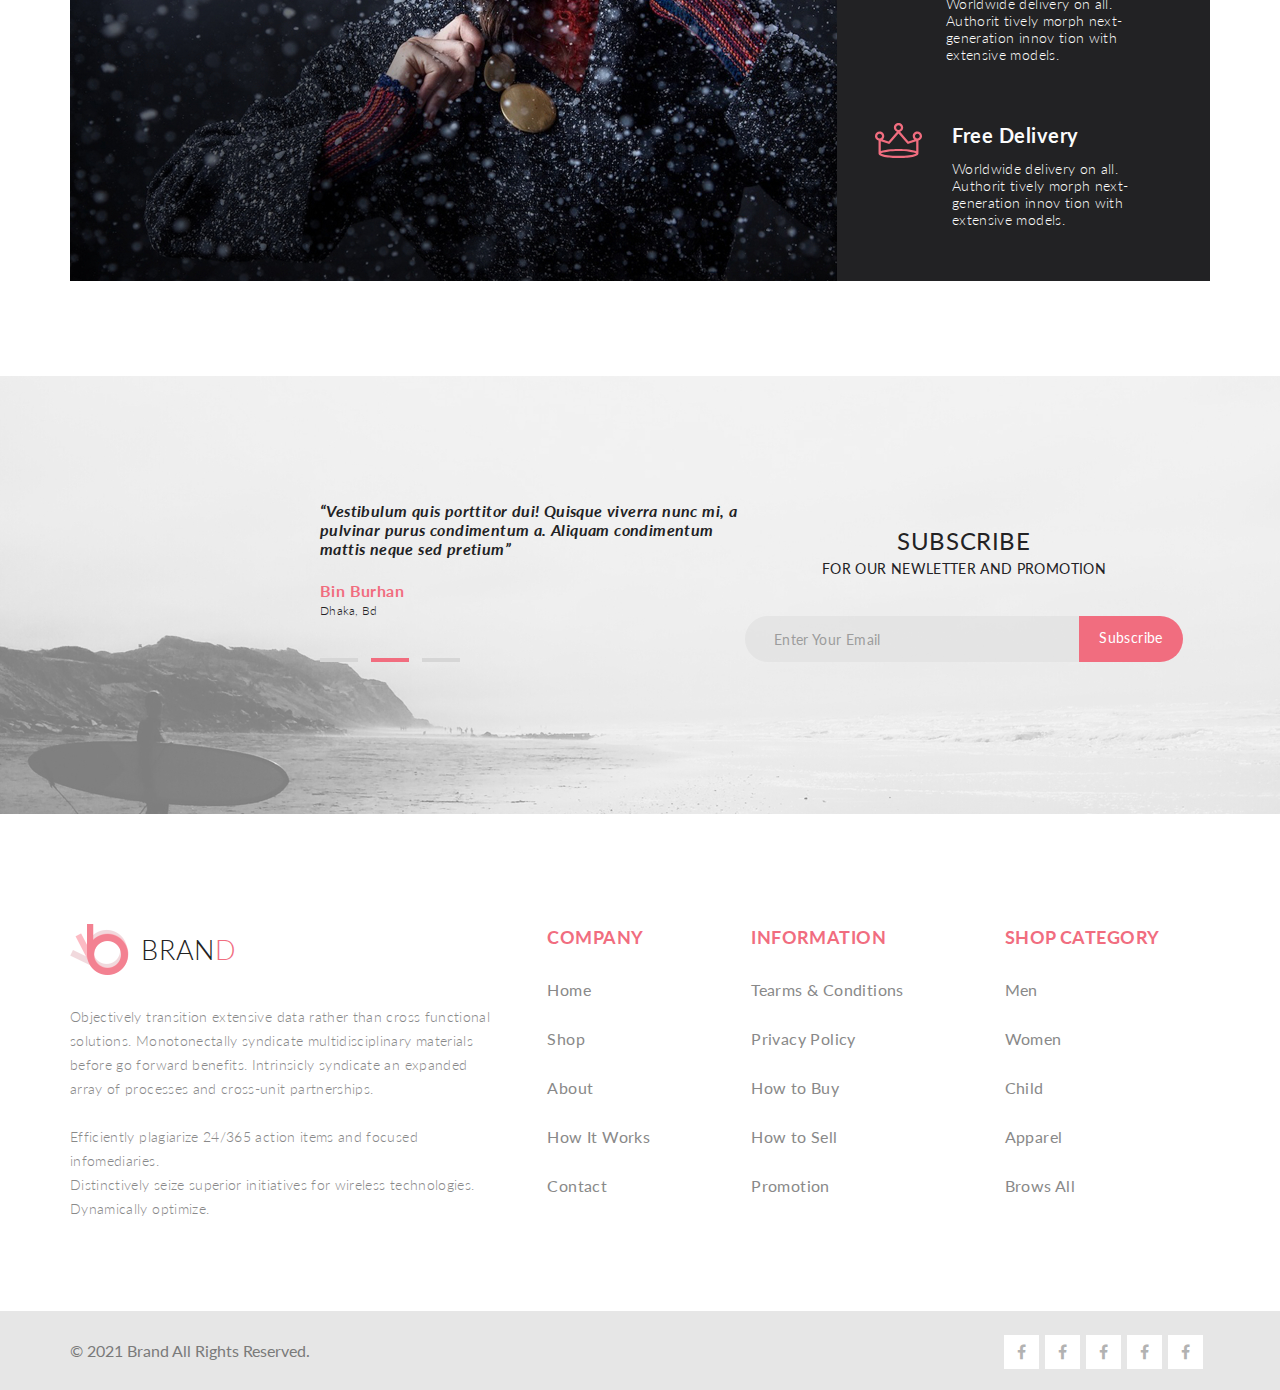
==== commit 610f35ee: "Главная" ====
--- a/lesson-1/index.html
+++ b/lesson-1/index.html
@@ -8,201 +8,595 @@
     <title>Brand - Home</title>
     <link rel="preconnect" href="https://fonts.gstatic.com">
     <link rel="shortcut icon" href="img/logo.svg" type="image/svg">
-    <link rel="stylesheet" href="style.css">
+    <link rel="stylesheet" href="css/style.css">
     <link href="https://fonts.googleapis.com/css2?family=Lato:ital,wght@0,100;0,300;0,400;0,700;0,900;1,100;1,300;1,400;1,700;1,900&display=swap" rel="stylesheet">
     <link rel="stylesheet" href="https://maxcdn.bootstrapcdn.com/font-awesome/4.5.0/css/font-awesome.min.css">
 </head>
+
 <body>
-    <div id="#top" class="header">
-        <div class="header_top container">
-            <ul class="header_top_left">
-                <li>
-                    <a class="logo" href="index.html">
-                        <img src="img/logo.svg" alt="logo">
-                        <p class="logo_text text_bran">BRAN<span class="logo_text text_d">D</span></p></a>
-                </li>
-                <li>
-                    <form class="top_search_form" action="#top">
-                        <button class="button_browse">
-                                <details>
-                                        <summary>Browse<span class="fa fa-caret-down"></span></summary>
-                                    <div>
-                                        <ul class="list_top">
-                                            <a class="h3" href="#">WOMEN</a>
-                                            <li><a href="#">Dresses</a></li>
-                                            <li><a href="#">Tops</a></li>
-                                            <li><a href="#">Sweaters/Knits</a></li>
-                                            <li><a href="#">Jackets/Coats</a></li>
-                                            <li><a href="#">Blazers</a></li>
-                                            <li><a href="#">Denim</a></li>
-                                            <li><a href="#">Leggins/Pants</a></li>
-                                            <li><a href="#">Skirts/Shorts</a></li>
-                                            <li><a href="#">Accessories</a></li>
-                                        </ul>
-                                        <ul class="list_bottom">
-                                            <a class="h3" href="#">MEN</a>
-                                            <li><a href="#">Teen/Tank tops</a></li>
-                                            <li><a href="#">Shirts/Polos</a></li>
-                                            <li><a href="#">Sweaters</a></li>
-                                            <li><a href="#">Sweatshirts/Hoodies</a></li>
-                                            <li><a href="#">Blazers</a></li>
-                                            <li><a href="#">Jackets/Vests</a></li>
-                                        </ul>
-                                    </div>
-                                </details>
-                            </button>
-                        <input type="text" placeholder="Search for item...">
-                            <button class="button_search">
-                                <a style="text-decoraion" href="#"><span class="fa fa-search"></span></a>
-                            </button>
-                    </form>
-                </li>
-            </ul>
-            <ul class="header_top_right">
-                <button class="button_my_account">
-                    <a class="button_my_account_link" href="#">
-                        <p>My Account</p>
-                        <span class="fa fa-caret-down"></span>
-                    </a>
-                </button>
-                <a class="button_shopping_cart"href="#">
-                    <img src="img/shopping_cart.svg" alt="cart">
-                </a>
-            </ul>
-        </div>
-        <div class="border"></div>
-        <div class="header_list container">
-            <ul>
-                <li><a href="#">HOME</a></li>
-                <li><a href="#">MAN</a></li>
-                <li><a href="#">WOMEN</a></li>
-                <li><a href="#">KIDS</a></li>
-                <li><a href="#">ACCOSERIESE</a></li>
-                <li><a href="#">FEATURED</a></li>
-                <li><a href="#">HOT DEALS</a></li>
-            </ul>
-        </div>
-    </div> 
-    <div class="landing_box">
-    <div class="landing_content container">
-        <div class="landing_rectangle"></div>
-        <p class="landing_text_top">THE BRAND <br>
-            <span class="landing_text_bottom_left">OF LUXERIOUS</span>
-            <span class="landing_text_bottom_right">FASHION</span></p>
-    </div>
-    </div>
-    <div class="element_box container">
-        <div class="elements_left">
-            <div class="element_top_left">
-                <img src="img/element_top_left.jpg" alt="img">
-                <p>HOT DEAL<span>FOR MEN</span></p>
-            </div>
-            <div class="element_bottom_left">
-                <img src="img/element_bottom_left.jpg" alt="img">
-                <p>LUXIROUS & TRENDY<span>ACCESSORIES</span></p>
-            </div>
-        </div>
-        <div class="elements_right">
-            <div class="element_top_right">
-                <img src="img/element_top_right.jpg" alt="img">
-                <p>30% OFFER<span>WOMEN</span></p>
-            </div>
-            <div class="element_bottom_right">
-                <img src="img/element_bottom_right.jpg" alt="img">
-                <p>NEW ARRIVALS<span>FOR KIDS</span></p>
-            </div>
-        </div>
-    </div>
-    <div class="items_block container">
-        <div class="items_header">
-            <h1>Fetured Items</h1>
-            <p>Shop for items based on what we featured in this week</p>
-        </div>
-        <ul class="items_list">
-            <li class="items_content"><a href="#" class="items_link">
-                <img src="img/item_1.jpg" alt="items">
-                <p>MANGO  PEOPLE  T-SHIRT</p>
-                <span>$52.00</span>
+    <header class="header center">
+        <div class="header__left">
+            <a href="#" class="logo">
+                <img src="img/logo.svg" alt="logo">
+                 <p>BRAN<span>D</span></p>
             </a>
+            <form class="search__form" action="#">
+                <details>
+                    <summary>Browse</summary>
+                    <div class="browse__list">
+                        <div class="browse__top">
+                            <h3>WOMEN</h3>
+                            <a href="#">Dresses</a>
+                            <a href="#">Tops</a>
+                            <a href="#">Sweaters/Knits</a>
+                            <a href="#">Jackets/Coats</a>
+                            <a href="#">Blazers</a>
+                            <a href="#">Denim</a>
+                            <a href="#">Leggins/Pants</a>
+                            <a href="#">Skirts/Shorts</a>
+                            <a href="#">Accessories</a>
+                        </div>
+                        <div class="browse__bottom">
+                            <h3>MEN</h3>
+                            <a href="#">Teen/Tank tops</a>
+                            <a href="#">Shirts/Polos</a>
+                            <a href="#">Sweaters</a>
+                            <a href="#">Sweatshirts/Hoodies</a>
+                            <a href="#">Blazers</a>
+                            <a href="#">Jackets/Vests</a>
+                        </div>
+                    </div>
+                </details>
+                <input class="search__input" type="text" placeholder="Search for Item...">
+                <div class="button__search">
+                    <a href="#"><span class="fa fa-search icon_search"></span></a>
+                </div>
+            </form>
+        </div>
+        <div class="header__right">
+            <div class="shopping__cart">
+                <a class="cart_img" href="#"><img src="img/shopping_cart.svg" alt="cart"></a>
+                <div class="cart__preview">
+                    <div class="preview__top">
+                        <div class="cart__item">
+                            <img src="img/cart_preview_item.png" alt="cart_item">
+                            <ul>
+                                <li><h3>Rebox Zane</h3></li>
+                                <li>
+                                    <i class="fa fa-star" aria-hidden="true"></i>
+                                    <i class="fa fa-star" aria-hidden="true"></i>
+                                    <i class="fa fa-star" aria-hidden="true"></i>
+                                    <i class="fa fa-star" aria-hidden="true"></i>
+                                    <i class="fa fa-star" aria-hidden="true"></i>
+                                </li>
+                                <li><p>1  x   $250</p></li>
+                            </ul>
+                            <a class="cart__delete" href="#"><i class="fa fa-times-circle" aria-hidden="true"></i></a>
+                        </div>
+                        <div class="cart__item">
+                            <img src="img/cart_preview_item2.png" alt="cart_item">
+                            <ul>
+                                <li><h3>Rebox Zane</h3></li>
+                                <li>
+                                    <i class="fa fa-star" aria-hidden="true"></i>
+                                    <i class="fa fa-star" aria-hidden="true"></i>
+                                    <i class="fa fa-star" aria-hidden="true"></i>
+                                    <i class="fa fa-star" aria-hidden="true"></i>
+                                    <i class="fa fa-star" aria-hidden="true"></i>
+                                </li>
+                                <li><p>1  x   $250</p></li>
+                            </ul>
+                            <a class="cart__delete" href="#"><i class="fa fa-times-circle" aria-hidden="true"></i></a>
+                        </div>
+                    </div>
+                    <div class="preview__bottom">
+                        <div class="cart__price">TOTAL<span>$500.00</span></div>
+                        <a href="#" class="button__checkout">CHECKOUT</a>
+                        <a href="#" class="button__gotocart">GO TO CART</a>
+                    </div>
+                </div>
+            </div>
+            <div class="my__account">
+                <a class="my_acc__button" href="#">My Account</a>
+            </div>
+        </div>
+    </header>
+    <nav class="navigation">
+        <ul class="nav__bar">
+            <li class="nav__button">
+                <a href="#" class="nav__link">HOME</a>
+                <div class="mega__box">
+                    <div class="menue__box">
+                        <h3 class="menue__header">WOMEN</h3>
+                        <a href="#">Dresses</a>
+                        <a href="#">Tops</a>
+                        <a href="#">Sweaters/Knits</a>
+                        <a href="#">Jackets/Coats</a>
+                        <a href="#">Blazers</a>
+                        <a href="#">Denim</a>
+                        <a href="#">Leggins/Pants</a>
+                        <a href="#">Skirts/Shorts</a>
+                        <a href="#">Accessories</a>
+                    </div>
+                    <div class="menue__box">
+                        <h3 class="menue__header">WOMEN</h3>
+                        <a href="#">Dresses</a>
+                        <a href="#">Tops</a>
+                        <a href="#">Sweaters/Knits</a>
+                        <a href="#">Jackets/Coats</a>
+                        <h3 class="menue__header">WOMEN</h3>
+                        <a href="#">Dresses</a>
+                        <a href="#">Tops</a>
+                        <a href="#">Sweaters/Knits</a>
+                    </div>
+                    <div class="menue__box">
+                        <h3 class="menue__header">WOMEN</h3>
+                        <a href="#">Dresses</a>
+                        <a href="#">Tops</a>
+                        <a href="#">Sweaters/Knits</a>
+                        <a href="#">Jackets/Coats</a>
+                        <div class="img__flex"></div>
+                        <div class="img__absolute">
+                            <img src="img/menu_img_absolute.png" alt="img">
+                        </div>
+                    </div>
+                </div>
             </li>
-            <li class="items_content"><a href="#" class="items_link">
-                <img src="img/item_2.jpg" alt="items">
-                <p>MANGO  PEOPLE  T-SHIRT</p>
-                <span>$52.00</span>
-            </a>
+            <li class="nav__button">
+                <a href="#" class="nav__link">MAN</a>
+                <div class="mega__box">
+                    <div class="menue__box">
+                        <h3 class="menue__header">WOMEN</h3>
+                        <a href="#">Dresses</a>
+                        <a href="#">Tops</a>
+                        <a href="#">Sweaters/Knits</a>
+                        <a href="#">Jackets/Coats</a>
+                        <a href="#">Blazers</a>
+                        <a href="#">Denim</a>
+                        <a href="#">Leggins/Pants</a>
+                        <a href="#">Skirts/Shorts</a>
+                        <a href="#">Accessories</a>
+                    </div>
+                    <div class="menue__box">
+                        <h3 class="menue__header">WOMEN</h3>
+                        <a href="#">Dresses</a>
+                        <a href="#">Tops</a>
+                        <a href="#">Sweaters/Knits</a>
+                        <a href="#">Jackets/Coats</a>
+                        <h3 class="menue__header">WOMEN</h3>
+                        <a href="#">Dresses</a>
+                        <a href="#">Tops</a>
+                        <a href="#">Sweaters/Knits</a>
+                    </div>
+                    <div class="menue__box">
+                        <h3 class="menue__header">WOMEN</h3>
+                        <a href="#">Dresses</a>
+                        <a href="#">Tops</a>
+                        <a href="#">Sweaters/Knits</a>
+                        <a href="#">Jackets/Coats</a>
+                        <div class="img__flex"></div>
+                        <div class="img__absolute">
+                            <img src="img/menu_img_absolute.png" alt="img">
+                        </div>
+                    </div>
+                </div>
             </li>
-            <li class="items_content"><a href="#" class="items_link">
-                <img src="img/item_3.jpg" alt="items">
-                <p>MANGO  PEOPLE  T-SHIRT</p>
-                <span>$52.00</span>
-            </a>
+            <li class="nav__button">
+                <a href="#" class="nav__link">WOMEN</a>
+                <div class="mega__box">
+                    <div class="menue__box">
+                        <h3 class="menue__header">WOMEN</h3>
+                        <a href="#">Dresses</a>
+                        <a href="#">Tops</a>
+                        <a href="#">Sweaters/Knits</a>
+                        <a href="#">Jackets/Coats</a>
+                        <a href="#">Blazers</a>
+                        <a href="#">Denim</a>
+                        <a href="#">Leggins/Pants</a>
+                        <a href="#">Skirts/Shorts</a>
+                        <a href="#">Accessories</a>
+                    </div>
+                    <div class="menue__box">
+                        <h3 class="menue__header">WOMEN</h3>
+                        <a href="#">Dresses</a>
+                        <a href="#">Tops</a>
+                        <a href="#">Sweaters/Knits</a>
+                        <a href="#">Jackets/Coats</a>
+                        <h3 class="menue__header">WOMEN</h3>
+                        <a href="#">Dresses</a>
+                        <a href="#">Tops</a>
+                        <a href="#">Sweaters/Knits</a>
+                    </div>
+                    <div class="menue__box">
+                        <h3 class="menue__header">WOMEN</h3>
+                        <a href="#">Dresses</a>
+                        <a href="#">Tops</a>
+                        <a href="#">Sweaters/Knits</a>
+                        <a href="#">Jackets/Coats</a>
+                        <div class="img__flex"></div>
+                        <div class="img__absolute">
+                            <img src="img/menu_img_absolute.png" alt="img">
+                        </div>
+                    </div>
+                </div>
             </li>
-            <li class="items_content"><a href="#" class="items_link">
-                <img src="img/item_4.jpg" alt="items">
-                <p>MANGO  PEOPLE  T-SHIRT</p>
-                <span>$52.00</span>
-            </a>
+            <li class="nav__button">
+                <a href="#" class="nav__link">KIDS</a>
+                <div class="mega__box">
+                    <div class="menue__box">
+                        <h3 class="menue__header">WOMEN</h3>
+                        <a href="#">Dresses</a>
+                        <a href="#">Tops</a>
+                        <a href="#">Sweaters/Knits</a>
+                        <a href="#">Jackets/Coats</a>
+                        <a href="#">Blazers</a>
+                        <a href="#">Denim</a>
+                        <a href="#">Leggins/Pants</a>
+                        <a href="#">Skirts/Shorts</a>
+                        <a href="#">Accessories</a>
+                    </div>
+                    <div class="menue__box">
+                        <h3 class="menue__header">WOMEN</h3>
+                        <a href="#">Dresses</a>
+                        <a href="#">Tops</a>
+                        <a href="#">Sweaters/Knits</a>
+                        <a href="#">Jackets/Coats</a>
+                        <h3 class="menue__header">WOMEN</h3>
+                        <a href="#">Dresses</a>
+                        <a href="#">Tops</a>
+                        <a href="#">Sweaters/Knits</a>
+                    </div>
+                    <div class="menue__box">
+                        <h3 class="menue__header">WOMEN</h3>
+                        <a href="#">Dresses</a>
+                        <a href="#">Tops</a>
+                        <a href="#">Sweaters/Knits</a>
+                        <a href="#">Jackets/Coats</a>
+                        <div class="img__flex"></div>
+                        <div class="img__absolute">
+                            <img src="img/menu_img_absolute.png" alt="img">
+                        </div>
+                    </div>
+                </div>
             </li>
-            <li class="items_content"><a href="#" class="items_link">
-                <img src="img/item_5.jpg" alt="items">
-                <p>MANGO  PEOPLE  T-SHIRT</p>
-                <span>$52.00</span>
-            </a>
+            <li class="nav__button">
+                <a href="#" class="nav__link">ACCOSERIESE</a>
+                <div class="mega__box">
+                    <div class="menue__box">
+                        <h3 class="menue__header">WOMEN</h3>
+                        <a href="#">Dresses</a>
+                        <a href="#">Tops</a>
+                        <a href="#">Sweaters/Knits</a>
+                        <a href="#">Jackets/Coats</a>
+                        <a href="#">Blazers</a>
+                        <a href="#">Denim</a>
+                        <a href="#">Leggins/Pants</a>
+                        <a href="#">Skirts/Shorts</a>
+                        <a href="#">Accessories</a>
+                    </div>
+                    <div class="menue__box">
+                        <h3 class="menue__header">WOMEN</h3>
+                        <a href="#">Dresses</a>
+                        <a href="#">Tops</a>
+                        <a href="#">Sweaters/Knits</a>
+                        <a href="#">Jackets/Coats</a>
+                        <h3 class="menue__header">WOMEN</h3>
+                        <a href="#">Dresses</a>
+                        <a href="#">Tops</a>
+                        <a href="#">Sweaters/Knits</a>
+                    </div>
+                    <div class="menue__box">
+                        <h3 class="menue__header">WOMEN</h3>
+                        <a href="#">Dresses</a>
+                        <a href="#">Tops</a>
+                        <a href="#">Sweaters/Knits</a>
+                        <a href="#">Jackets/Coats</a>
+                        <div class="img__flex"></div>
+                        <div class="img__absolute">
+                            <img src="img/menu_img_absolute.png" alt="img">
+                        </div>
+                    </div>
+                </div>
             </li>
-            <li class="items_content"><a href="#" class="items_link">
-                <img src="img/item_6.jpg" alt="items">
-                <p>MANGO  PEOPLE  T-SHIRT</p>
-                <span>$52.00</span>
-            </a>
+            <li class="nav__button nav__last">
+                <a href="#" class="nav__link">FEATURED</a>
+                <div class="mega__box">
+                    <div class="menue__box">
+                        <h3 class="menue__header">WOMEN</h3>
+                        <a href="#">Dresses</a>
+                        <a href="#">Tops</a>
+                        <a href="#">Sweaters/Knits</a>
+                        <a href="#">Jackets/Coats</a>
+                        <a href="#">Blazers</a>
+                        <a href="#">Denim</a>
+                        <a href="#">Leggins/Pants</a>
+                        <a href="#">Skirts/Shorts</a>
+                        <a href="#">Accessories</a>
+                    </div>
+                    <div class="menue__box">
+                        <h3 class="menue__header">WOMEN</h3>
+                        <a href="#">Dresses</a>
+                        <a href="#">Tops</a>
+                        <a href="#">Sweaters/Knits</a>
+                        <a href="#">Jackets/Coats</a>
+                        <h3 class="menue__header">WOMEN</h3>
+                        <a href="#">Dresses</a>
+                        <a href="#">Tops</a>
+                        <a href="#">Sweaters/Knits</a>
+                    </div>
+                    <div class="menue__box">
+                        <h3 class="menue__header">WOMEN</h3>
+                        <a href="#">Dresses</a>
+                        <a href="#">Tops</a>
+                        <a href="#">Sweaters/Knits</a>
+                        <a href="#">Jackets/Coats</a>
+                        <div class="img__flex"></div>
+                        <div class="img__absolute">
+                            <img src="img/menu_img_absolute.png" alt="img">
+                        </div>
+                    </div>
+                </div>
             </li>
-            <li class="items_content"><a href="#" class="items_link">
-                <img src="img/item_7.jpg" alt="items">
-                <p>MANGO  PEOPLE  T-SHIRT</p>
-                <span>$52.00</span>
-            </a>
-            </li>
-            <li class="items_content"><a href="#" class="items_link">
-                <img src="img/item_8.jpg" alt="items">
-                <p>MANGO  PEOPLE  T-SHIRT</p>
-                <span>$52.00</span>
-            </a>
+            <li class="nav__button nav__last">
+                <a href="#" class="nav__link">HOT DEALS</a>
+                <div class="mega__box">
+                    <div class="menue__box">
+                        <h3 class="menue__header">WOMEN</h3>
+                        <a href="#">Dresses</a>
+                        <a href="#">Tops</a>
+                        <a href="#">Sweaters/Knits</a>
+                        <a href="#">Jackets/Coats</a>
+                        <a href="#">Blazers</a>
+                        <a href="#">Denim</a>
+                        <a href="#">Leggins/Pants</a>
+                        <a href="#">Skirts/Shorts</a>
+                        <a href="#">Accessories</a>
+                    </div>
+                    <div class="menue__box">
+                        <h3 class="menue__header">WOMEN</h3>
+                        <a href="#">Dresses</a>
+                        <a href="#">Tops</a>
+                        <a href="#">Sweaters/Knits</a>
+                        <a href="#">Jackets/Coats</a>
+                        <h3 class="menue__header">WOMEN</h3>
+                        <a href="#">Dresses</a>
+                        <a href="#">Tops</a>
+                        <a href="#">Sweaters/Knits</a>
+                    </div>
+                    <div class="menue__box">
+                        <h3 class="menue__header">WOMEN</h3>
+                        <a href="#">Dresses</a>
+                        <a href="#">Tops</a>
+                        <a href="#">Sweaters/Knits</a>
+                        <a href="#">Jackets/Coats</a>
+                        <div class="img__flex"></div>
+                        <div class="img__absolute">
+                            <img src="img/menu_img_absolute.png" alt="img">
+                        </div>
+                    </div>
+                </div>
             </li>
         </ul>
-    <div class="button_flex">
-    <a href="">
-        <p>Browse All Product</p>
-    </a>
+    </nav>
+    <div class="landing_box">
+        <div class="landing__content container">
+            <div class="landing__rectangle"></div>
+            <div class="landing__txt">
+                <p>THE BRAND<br>
+                    <span class="landing__txt_left">OF LUXERIOUS</span>
+                    <span class="landing__txt_right">FASHION</span>
+                </p>
+            </div>
+        </div>
+        </div>
+    <div class="element_box container">
+            <div class="elements_left">
+                <a href="#" class="element_top_left">
+                    <img src="img/element_top_left.jpg" alt="img">
+                    <p>HOT DEAL<span>FOR MEN</span></p>
+                </a>
+                <a href="#" class="element_bottom_left">
+                    <img src="img/element_bottom_left.jpg" alt="img">
+                    <p>LUXIROUS & TRENDY<span>ACCESSORIES</span></p>
+                </a>
+            </div>
+            <div class="elements_right">
+                <a href="#" class="element_top_right">
+                    <img src="img/element_top_right.jpg" alt="img">
+                    <p>30% OFFER<span>WOMEN</span></p>
+                </a>
+                <a href="#" class="element_bottom_right">
+                    <img src="img/element_bottom_right.jpg" alt="img">
+                    <p>NEW ARRIVALS<span>FOR KIDS</span></p>
+                </a>
+            </div>
+        </div>
+    <section class="items_box container">
+    <div class="items__header">
+        <h1>Fetured Items</h1>
+        <p>Shop for items based on what we featured in this week</p>
     </div>
+    <ul class="items__flex">
+        <li>
+            <div class="item">
+                <a class="items__link" href="#">
+                    <img class="item-img" src="img/item_1.jpg" alt="items">
+                    <div class="item-txt-price" href="#">
+                        <p class="item-txt">MANGO  PEOPLE  T-SHIRT</p>
+                        <p class="item-price">$52.00</p>
+                    </div>
+                </a>
+                <div class="add-flex">
+                    <a class="item__add" href="#">
+                    <img src="img/shopping_cart_white.svg" alt="cart">
+                    <span class="add-txt">Add to cart</span>
+                    </a>
+                </div>
+            </div>
+        </li>
+        <li>
+            <div class="item">
+                <a class="items__link" href="#">
+                    <img class="item-img" src="img/item_2.jpg" alt="items">
+                    <div class="item-txt-price" href="#">
+                        <p class="item-txt">MANGO  PEOPLE  T-SHIRT</p>
+                        <p class="item-price">$52.00</p>
+                    </div>
+                </a>
+                <div class="add-flex">
+                    <a class="item__add" href="#">
+                    <img src="img/shopping_cart_white.svg" alt="cart">
+                    <span class="add-txt">Add to cart</span>
+                    </a>
+                </div>
+            </div>
+        </li>
+        <li>
+            <div class="item">
+                <a class="items__link" href="#">
+                    <img class="item-img" src="img/item_3.jpg" alt="items">
+                    <div class="item-txt-price" href="#">
+                        <p class="item-txt">MANGO  PEOPLE  T-SHIRT</p>
+                        <p class="item-price">$52.00</p>
+                    </div>
+                </a>
+                <div class="add-flex">
+                    <a class="item__add" href="#">
+                    <img src="img/shopping_cart_white.svg" alt="cart">
+                    <span class="add-txt">Add to cart</span>
+                    </a>
+                </div>
+            </div>
+        </li>
+        <li>
+            <div class="item">
+                <a class="items__link" href="#">
+                    <img class="item-img" src="img/item_4.jpg" alt="items">
+                    <div class="item-txt-price" href="#">
+                        <p class="item-txt">MANGO  PEOPLE  T-SHIRT</p>
+                        <p class="item-price">$52.00</p>
+                    </div>
+                </a>
+                <div class="add-flex">
+                    <a class="item__add" href="#">
+                    <img src="img/shopping_cart_white.svg" alt="cart">
+                    <span class="add-txt">Add to cart</span>
+                    </a>
+                </div>
+            </div>
+        </li>
+        <li>
+            <div class="item">
+                <a class="items__link" href="#">
+                    <img class="item-img" src="img/item_5.jpg" alt="items">
+                    <div class="item-txt-price" href="#">
+                        <p class="item-txt">MANGO  PEOPLE  T-SHIRT</p>
+                        <p class="item-price">$52.00</p>
+                    </div>
+                </a>
+                <div class="add-flex">
+                    <a class="item__add" href="#">
+                    <img src="img/shopping_cart_white.svg" alt="cart">
+                    <span class="add-txt">Add to cart</span>
+                    </a>
+                </div>
+            </div>
+        </li>
+        <li>
+            <div class="item">
+                <a class="items__link" href="#">
+                    <img class="item-img" src="img/item_6.jpg" alt="items">
+                    <div class="item-txt-price" href="#">
+                        <p class="item-txt">MANGO  PEOPLE  T-SHIRT</p>
+                        <p class="item-price">$52.00</p>
+                    </div>
+                </a>
+                <div class="add-flex">
+                    <a class="item__add" href="#">
+                    <img src="img/shopping_cart_white.svg" alt="cart">
+                    <span class="add-txt">Add to cart</span>
+                    </a>
+                </div>
+            </div>
+        </li>
+        <li>
+            <div class="item">
+                <a class="items__link" href="#">
+                    <img class="item-img" src="img/item_7.jpg" alt="items">
+                    <div class="item-txt-price" href="#">
+                        <p class="item-txt">MANGO  PEOPLE  T-SHIRT</p>
+                        <p class="item-price">$52.00</p>
+                    </div>
+                </a>
+                <div class="add-flex">
+                    <a class="item__add" href="#">
+                    <img src="img/shopping_cart_white.svg" alt="cart">
+                    <span class="add-txt">Add to cart</span>
+                    </a>
+                </div>
+            </div>
+        </li>
+        <li>
+            <div class="item">
+                <a class="items__link" href="#">
+                    <img class="item-img" src="img/item_8.jpg" alt="items">
+                    <div class="item-txt-price" href="#">
+                        <p class="item-txt">MANGO  PEOPLE  T-SHIRT</p>
+                        <p class="item-price">$52.00</p>
+                    </div>
+                </a>
+                <div class="add-flex">
+                    <a class="item__add" href="#">
+                    <img src="img/shopping_cart_white.svg" alt="cart">
+                    <span class="add-txt">Add to cart</span>
+                    </a>
+                </div>
+            </div>
+        </li>
+    </ul>
+        <div class="button_flex">
+            <a class="button-browse-all" href="#">Browse All Product<i class="fa fa-long-arrow-right" aria-hidden="true"></i>
+            </a>
+        </div>
+        </section>
+    <div class="banner_box container">
+        <div class="banner__left">
+            <p class="banner-txt">
+                30% <span class="offer">OFFER</span><br><span class="for__women">FOR WOMEN</span>
+            </p>
+        </div>
+        <div class="banner__right">
+            <div class="banner-item">
+                <img class="banner-item-img" src="img/banner_img_1.svg" alt="img">
+                <div>
+                    <h3 class="banner-header">Free Delivery</h3>
+                    <p class="txt_right">Worldwide delivery on all. Authorit tively morph next-generation innov tion with extensive models.</p>
+                </div>
+            </div>
+            <div class="banner-item">
+                <img class="banner-item-img" src="img/banner_img_2.svg" alt="img">
+                <div>
+                    <h3 class="banner-header">Free Delivery</h3>
+                    <p class="txt_right">Worldwide delivery on all. Authorit tively morph next-generation innov tion with extensive models.</p>
+                </div>
+            </div>
+            <div class="banner-item">
+                <img class="banner-item-img" src="img/banner_img_3.svg" alt="img">
+                <div>
+                    <h3 class="banner-header">Free Delivery</h3>
+                    <p class="txt_right">Worldwide delivery on all. Authorit tively morph next-generation innov tion with extensive models.</p>
+                </div>
+            </div>
+        </div>
     </div>
-    <div class="banner_block container">
-        <div class="banner_left">
-            <p>30% <span class="offer">OFFER</span><br><span class="for_women">FOR WOMEN</span></p>
-        </div>
-        <div class="banner_right">
-            <ul>
-                <li>
-                    <h3>Free Delivery</h3>
-                    <p>Worldwide delivery on all. Authorit tively morph next-generation innov tion with extensive models.</p>
-                </li>
-                <li>
-                    <h3>Free Delivery</h3>
-                    <p>Worldwide delivery on all. Authorit tively morph next-generation innov tion with extensive models.</p>
-                </li>
-                <li class="last">
-                    <h3>Free Delivery</h3>
-                    <p>Worldwide delivery on all. Authorit tively morph next-generation innov tion with extensive models.</p>
-                </li>
-            </ul>
-        </div>
-    </div>
-    <div class="reviews">
+    <div class="reviews_box">
         <div class="container">
-            <div class="left_reviews">
-                <h3>
+            <div class="left__reviews">
+                <h3 class="user__feedback">
                     “Vestibulum quis porttitor dui! Quisque viverra nunc mi, 
-a pulvinar purus condimentum a. Aliquam condimentum mattis neque sed pretium”
+                    a pulvinar purus condimentum a. Aliquam condimentum mattis neque sed pretium”
                 </h3>
-                <p><span>Bin Burhan</span><br>Dhaka, Bd</p>
+                <p class="user__info"><span>Bin Burhan</span><br>Dhaka, Bd</p>
                 <div class="blocks">
                     <div class="block1"></div>
                     <div class="block2"></div>
@@ -210,21 +604,25 @@
                 </div>
             </div>
             <div class="right_reviews">
-                <p><span>SUBSCRIBE</span><br>FOR OUR NEWLETTER AND PROMOTION</p>
+                <p>
+                    <span>SUBSCRIBE</span>
+                    <br>
+                    FOR OUR NEWLETTER AND PROMOTION
+                </p>
                 <form action="#">
-                    <input type="text">
-                    <a href="#"><p>Subscribe</p></a>
+                    <input type="text" placeholder="Enter Your Email">
+                    <a class="subscribe-button" href="#"><p>Subscribe</p></a>
                 </form>
             </div>
         </div>
     </div>
-    <div class="footer">
-        <div class="footer_top container">
-            <div class="top_left">
+    <footer class="footer">
+        <div class="footer__top container">
+            <div class="footer-top-left">
                     <a class="logo" href="index.html">
                         <img src="img/logo.svg" alt="logo">
                         <p class="logo_text text_bran">BRAN<span class="logo_text text_d">D</span></p></a>
-                <p>
+                <p class="footer-info-txt">
                     Objectively transition extensive data rather than cross functional solutions. Monotonectally syndicate multidisciplinary materials before go forward benefits. Intrinsicly syndicate an expanded array of processes and cross-unit partnerships.<br><br>Efficiently plagiarize 24/365 action items and focused infomediaries.<br>Distinctively seize superior initiatives for wireless technologies.<br>Dynamically optimize.
                 </p>
             </div>
@@ -258,19 +656,29 @@
         <div class="footer_bottom">
             <div class="container">
                 <div class="bottom_left">
-                    <p>© 2017  Brand  All Rights Reserved.</p>
+                    <p>© 2021  Brand  All Rights Reserved.</p>
                 </div>
                 <div class="bottom_right">
                     <ul>
-                        <li><a href="#"><img src="img/socials_icon.jpg" alt="img"></a></li>
-                        <li><a href="#"><img src="img/socials_icon.jpg" alt="img"></a></li>
-                        <li><a href="#"><img src="img/socials_icon.jpg" alt="img"></a></li>
-                        <li><a href="#"><img src="img/socials_icon.jpg" alt="img"></a></li>
-                        <li><a href="#"><img src="img/socials_icon.jpg" alt="img"></a></li>
+                        <li>
+                            <a class="footer-button-social" href="#"><i class="fa fa-facebook" aria-hidden="true"></i></a>
+                        </li>
+                        <li>
+                            <a class="footer-button-social" href="#"><i class="fa fa-facebook" aria-hidden="true"></i></a>
+                        </li>
+                        <li>
+                            <a class="footer-button-social" href="#"><i class="fa fa-facebook" aria-hidden="true"></i></a>
+                        </li>
+                        <li>
+                            <a class="footer-button-social" href="#"><i class="fa fa-facebook" aria-hidden="true"></i></a>
+                        </li>
+                        <li>
+                            <a class="footer-button-social" href="#"><i class="fa fa-facebook" aria-hidden="true"></i></a>
+                        </li>
                     </ul>
                 </div>
             </div>
         </div>
-    </div>
+    </footer>
 </body>
 </html>--- a/lesson-1/css/style.css
+++ b/lesson-1/css/style.css
@@ -0,0 +1,1273 @@
+@charset "UTF-8";
+* {
+  margin: 0;
+  padding: 0;
+  font-family: 'Lato';
+  -webkit-box-sizing: border-box;
+          box-sizing: border-box;
+}
+
+a {
+  text-decoration: none;
+}
+
+details summary::-webkit-details-marker {
+  display: none;
+}
+
+details summary {
+  list-style: none;
+}
+
+.center {
+  padding-left: calc(50% - 570px);
+  padding-right: calc(50% - 570px);
+}
+
+.container {
+  max-width: 1140px;
+  margin: auto;
+}
+
+.header {
+  display: -webkit-box;
+  display: -ms-flexbox;
+  display: flex;
+  -webkit-box-pack: justify;
+      -ms-flex-pack: justify;
+          justify-content: space-between;
+  border-bottom: 1px solid #e6e6e6;
+}
+
+.header .header__left {
+  display: -webkit-box;
+  display: -ms-flexbox;
+  display: flex;
+}
+
+.header .header__left .logo {
+  display: -webkit-box;
+  display: -ms-flexbox;
+  display: flex;
+  -webkit-box-align: center;
+      -ms-flex-align: center;
+          align-items: center;
+  margin: 25px 0;
+}
+
+.header .header__left .logo img {
+  padding-right: 13px;
+}
+
+.header .header__left .logo p {
+  color: #222222;
+  font-size: 27px;
+  font-weight: 300;
+  letter-spacing: 0.68px;
+}
+
+.header .header__left .logo p span {
+  color: #f16d7f;
+  font-weight: 400;
+}
+
+.header .header__left .search__form {
+  display: -webkit-box;
+  display: -ms-flexbox;
+  display: flex;
+  -webkit-box-align: center;
+      -ms-flex-align: center;
+          align-items: center;
+  margin-left: 37px;
+}
+
+.header .header__left .search__form details {
+  position: relative;
+}
+
+.header .header__left .search__form details summary {
+  color: #222222;
+  font-size: 14px;
+  font-weight: 300;
+  letter-spacing: 0.35px;
+  padding: 14px 26px 14px 15px;
+  border-radius: 3px 0 0 3px;
+  border: 1px solid #e6e6e6;
+  background-color: #fff;
+}
+
+.header .header__left .search__form summary:after {
+  content: "";
+  width: 0;
+  height: 0;
+  position: absolute;
+  border-bottom: 5px solid #838383;
+  border-left: 4px solid transparent;
+  border-right: 4px solid transparent;
+  -webkit-transform: rotate(180deg);
+          transform: rotate(180deg);
+  top: 23px;
+  left: 70px;
+}
+
+.header .header__left .search__form details[open] .browse__list {
+  display: -webkit-box;
+  display: -ms-flexbox;
+  display: flex;
+  -webkit-box-orient: vertical;
+  -webkit-box-direction: normal;
+      -ms-flex-direction: column;
+          flex-direction: column;
+  position: absolute;
+  width: 236px;
+  background-color: #fff;
+  -webkit-box-shadow: 0 3px 6px rgba(0, 0, 0, 0.08);
+          box-shadow: 0 3px 6px rgba(0, 0, 0, 0.08);
+  border: 1px solid #e9e9e9;
+}
+
+.header .header__left .search__form details[open] .browse__list .browse__top {
+  display: -webkit-box;
+  display: -ms-flexbox;
+  display: flex;
+  -webkit-box-orient: vertical;
+  -webkit-box-direction: normal;
+      -ms-flex-direction: column;
+          flex-direction: column;
+  margin: 20px 15px;
+}
+
+.header .header__left .search__form details[open] .browse__list .browse__top h3 {
+  color: #232323;
+  font-size: 14px;
+  font-weight: bold;
+  letter-spacing: 0.35px;
+  padding-bottom: 10px;
+  margin-bottom: 16px;
+  border-bottom: 1px solid #e6e6e6;
+}
+
+.header .header__left .search__form details[open] .browse__list .browse__top a {
+  color: #4f4f4f;
+  line-height: 28px;
+  font-size: 14px;
+  font-weight: 400;
+  letter-spacing: 0.35px;
+}
+
+.header .header__left .search__form details[open] .browse__list .browse__bottom {
+  display: -webkit-box;
+  display: -ms-flexbox;
+  display: flex;
+  -webkit-box-orient: vertical;
+  -webkit-box-direction: normal;
+      -ms-flex-direction: column;
+          flex-direction: column;
+  margin: 0 15px 20px 15px;
+}
+
+.header .header__left .search__form details[open] .browse__list .browse__bottom h3 {
+  color: #232323;
+  font-size: 14px;
+  font-weight: bold;
+  letter-spacing: 0.35px;
+  padding-bottom: 10px;
+  margin-bottom: 16px;
+  border-bottom: 1px solid #e6e6e6;
+}
+
+.header .header__left .search__form details[open] .browse__list .browse__bottom a {
+  color: #4f4f4f;
+  line-height: 28px;
+  font-size: 14px;
+  font-weight: 400;
+  letter-spacing: 0.35px;
+}
+
+.header .header__left .search__form details[open] .browse__list a:hover {
+  color: #f16d7f;
+}
+
+.header .header__left .search__form details[open] .browse__list::before {
+  content: "";
+  width: 8px;
+  height: 8px;
+  -webkit-transform: rotate(45deg);
+          transform: rotate(45deg);
+  position: absolute;
+  border-left: 1px solid #e6e6e6;
+  border-top: 1px solid #e6e6e6;
+  background-color: #fff;
+  top: -6px;
+  left: 69px;
+}
+
+.header .header__left .search__form details[open] summary:after {
+  -webkit-transform: rotate(0deg);
+          transform: rotate(0deg);
+}
+
+.header .header__left .search__form .search__input {
+  display: block;
+  color: #a4a4a4;
+  outline: none;
+  font-size: 14px;
+  font-weight: 300;
+  letter-spacing: 0.35px;
+  padding: 14px 160px 14px 15px;
+  border: 1px solid #e6e6e6;
+  background-color: #ffffff;
+}
+
+.header .header__left .search__form .button__search {
+  border: 1px solid #e6e6e6;
+  border-radius: 0 3px 3px 0;
+}
+
+.header .header__left .search__form .button__search .icon_search {
+  color: #a4a4a4;
+  padding: 14px 14px 15px;
+}
+
+.header .header__right {
+  display: -webkit-box;
+  display: -ms-flexbox;
+  display: flex;
+  -webkit-box-align: center;
+      -ms-flex-align: center;
+          align-items: center;
+}
+
+.header .header__right .shopping__cart {
+  position: relative;
+}
+
+.header .header__right .shopping__cart .cart_img {
+  padding-bottom: 10px;
+}
+
+.header .header__right .shopping__cart .cart__preview {
+  display: none;
+  -webkit-box-orient: vertical;
+  -webkit-box-direction: normal;
+      -ms-flex-direction: column;
+          flex-direction: column;
+  position: absolute;
+  background-color: #fff;
+  -webkit-box-shadow: 0 3px 6px rgba(0, 0, 0, 0.08);
+          box-shadow: 0 3px 6px rgba(0, 0, 0, 0.08);
+  border: 1px solid #e9e9e9;
+  border-radius: 5px;
+  top: 35px;
+  left: -30px;
+}
+
+.header .header__right .shopping__cart .cart__preview .preview__top {
+  display: -webkit-box;
+  display: -ms-flexbox;
+  display: flex;
+  -webkit-box-orient: vertical;
+  -webkit-box-direction: normal;
+      -ms-flex-direction: column;
+          flex-direction: column;
+  padding: 20px 15px 0 15px;
+}
+
+.header .header__right .shopping__cart .cart__preview .preview__top .cart__item {
+  display: -webkit-box;
+  display: -ms-flexbox;
+  display: flex;
+  -webkit-box-orient: horizontal;
+  -webkit-box-direction: normal;
+      -ms-flex-direction: row;
+          flex-direction: row;
+  -webkit-box-pack: justify;
+      -ms-flex-pack: justify;
+          justify-content: space-between;
+  -webkit-box-align: center;
+      -ms-flex-align: center;
+          align-items: center;
+  width: 230px;
+  padding-bottom: 15px;
+  border-bottom: 1px solid #ededed;
+  margin-bottom: 15px;
+}
+
+.header .header__right .shopping__cart .cart__preview .preview__top .cart__item img {
+  padding-right: 15px;
+}
+
+.header .header__right .shopping__cart .cart__preview .preview__top .cart__item ul {
+  list-style-type: none;
+  -webkit-box-flex: 3;
+      -ms-flex-positive: 3;
+          flex-grow: 3;
+}
+
+.header .header__right .shopping__cart .cart__preview .preview__top .cart__item ul li {
+  padding-bottom: 10px;
+}
+
+.header .header__right .shopping__cart .cart__preview .preview__top .cart__item ul li h3 {
+  color: #222222;
+  font-size: 12px;
+  font-weight: 700;
+}
+
+.header .header__right .shopping__cart .cart__preview .preview__top .cart__item ul li i {
+  color: #e4af48;
+  font-size: 12px;
+  font-weight: 400;
+}
+
+.header .header__right .shopping__cart .cart__preview .preview__top .cart__item ul li p {
+  color: #f16d7f;
+  font-size: 12px;
+  font-weight: 400;
+}
+
+.header .header__right .shopping__cart .cart__preview .preview__top .cart__item .cart__delete {
+  color: #c0c0c0;
+}
+
+.header .header__right .shopping__cart .cart__preview .preview__bottom {
+  display: -webkit-box;
+  display: -ms-flexbox;
+  display: flex;
+  -webkit-box-orient: vertical;
+  -webkit-box-direction: normal;
+      -ms-flex-direction: column;
+          flex-direction: column;
+  padding: 0 15px 20px 15px;
+}
+
+.header .header__right .shopping__cart .cart__preview .preview__bottom .cart__price {
+  display: -webkit-box;
+  display: -ms-flexbox;
+  display: flex;
+  -webkit-box-pack: justify;
+      -ms-flex-pack: justify;
+          justify-content: space-between;
+  margin-bottom: 30px;
+}
+
+.header .header__right .shopping__cart .cart__preview .preview__bottom .button__checkout {
+  padding: 19px 72px;
+  margin-bottom: 10px;
+  color: #f16d7f;
+  font-size: 14px;
+  font-weight: 700;
+  border: 1px solid #f16d7f;
+}
+
+.header .header__right .shopping__cart .cart__preview .preview__bottom .button__checkout:hover {
+  color: #fff;
+  background-color: #f16d7f;
+}
+
+.header .header__right .shopping__cart .cart__preview .preview__bottom .button__gotocart {
+  padding: 19px 72px;
+  color: #f16d7f;
+  font-size: 14px;
+  font-weight: 700;
+  border: 1px solid #f16d7f;
+}
+
+.header .header__right .shopping__cart .cart__preview .preview__bottom .button__gotocart:hover {
+  color: #fff;
+  background-color: #f16d7f;
+}
+
+.header .header__right .shopping__cart .cart__preview::before {
+  content: "";
+  width: 8px;
+  height: 8px;
+  -webkit-transform: rotate(45deg);
+          transform: rotate(45deg);
+  position: absolute;
+  border-left: 1px solid #e6e6e6;
+  border-top: 1px solid #e6e6e6;
+  background-color: #fff;
+  top: -6px;
+  left: 42px;
+}
+
+.header .header__right .shopping__cart:hover .cart__preview {
+  display: -webkit-box;
+  display: -ms-flexbox;
+  display: flex;
+  top: 40px;
+}
+
+.header .header__right .my__account {
+  position: relative;
+}
+
+.header .header__right .my__account .my_acc__button {
+  color: #ffffff;
+  font-size: 15px;
+  font-weight: 400;
+  letter-spacing: 0.38px;
+  padding: 13px 29px 11px 19px;
+  margin-left: 26px;
+  background-color: #f16d7f;
+}
+
+.header .header__right .my_acc__button:after {
+  content: "";
+  width: 0;
+  height: 0;
+  position: absolute;
+  border-bottom: 5px solid #fff;
+  border-left: 4px solid transparent;
+  border-right: 4px solid transparent;
+  -webkit-transform: rotate(180deg);
+          transform: rotate(180deg);
+  top: 9px;
+  left: 135px;
+}
+
+.header .header__right .my_acc__button:hover {
+  color: #f16d7f;
+  background-color: #ffffff;
+  outline: 1px solid #f16d7f;
+}
+
+.navigation {
+  border-bottom: 1px solid #e6e6e6;
+  padding-left: calc(50% - 350px);
+  padding-right: calc(50% - 350px);
+}
+
+.navigation .nav__bar {
+  display: -webkit-box;
+  display: -ms-flexbox;
+  display: flex;
+  -webkit-box-pack: justify;
+      -ms-flex-pack: justify;
+          justify-content: space-between;
+  list-style-type: none;
+}
+
+.navigation .nav__bar .nav__button {
+  position: relative;
+  padding: 19px 10px 22px 10px;
+}
+
+.navigation .nav__bar .nav__button .nav__link {
+  color: #222222;
+  font-size: 14px;
+  font-weight: 700;
+  padding: 19px 10px 22px 10px;
+}
+
+.navigation .nav__bar .nav__button .mega__box {
+  display: none;
+  position: absolute;
+  background-color: #fff;
+  border: 1px solid #e6e6e6;
+  top: 46px;
+}
+
+.navigation .nav__bar .nav__button .mega__box .menue__box {
+  display: -webkit-box;
+  display: -ms-flexbox;
+  display: flex;
+  -webkit-box-orient: vertical;
+  -webkit-box-direction: normal;
+      -ms-flex-direction: column;
+          flex-direction: column;
+  padding: 0 0 20px 25px;
+}
+
+.navigation .nav__bar .nav__button .mega__box .menue__box .menue__header {
+  width: 235px;
+  color: #232323;
+  font-size: 14px;
+  font-weight: bold;
+  letter-spacing: 0.35px;
+  border-bottom: 1px solid #e8e8e8;
+  margin-top: 21px;
+  margin-right: 21px;
+  padding-bottom: 8px;
+  margin-bottom: 8px;
+}
+
+.navigation .nav__bar .nav__button .mega__box .menue__box a {
+  color: #646464;
+  font-size: 14px;
+  font-weight: 400;
+  line-height: 28px;
+  letter-spacing: 0.35px;
+}
+
+.navigation .nav__bar .nav__button .mega__box .menue__box a:hover {
+  color: #f16d7f;
+}
+
+.navigation .nav__bar .nav__button .mega__box .menue__box .img__flex {
+  width: 245px;
+  height: 118px;
+}
+
+.navigation .nav__bar .nav__button .mega__box .menue__box .img__absolute {
+  position: absolute;
+  right: 20px;
+  bottom: 20px;
+}
+
+.navigation .nav__bar .nav__button .mega__box::before {
+  content: "";
+  width: 8px;
+  height: 8px;
+  -webkit-transform: rotate(45deg);
+          transform: rotate(45deg);
+  position: absolute;
+  border-left: 1px solid #e6e6e6;
+  border-top: 1px solid #e6e6e6;
+  background-color: #fff;
+  top: -6px;
+  left: 21px;
+}
+
+.navigation .nav__bar .nav__button:hover .mega__box {
+  display: -webkit-box;
+  display: -ms-flexbox;
+  display: flex;
+}
+
+.navigation .nav__bar .nav__last:hover .mega__box {
+  right: 0px;
+}
+
+.navigation .nav__bar .nav__last:hover .mega__box::before {
+  left: 807px;
+}
+
+.landing_box {
+  background-color: #e8e8e8;
+  height: -webkit-fit-content;
+  height: -moz-fit-content;
+  height: fit-content;
+}
+
+.landing_box .landing__content {
+  background-image: url(../img/landing.png);
+  background-repeat: no-repeat;
+  background-position-x: inherit;
+  background-position-y: bottom;
+  height: 613px;
+  display: -webkit-box;
+  display: -ms-flexbox;
+  display: flex;
+}
+
+.landing_box .landing__content .landing__rectangle {
+  width: 12px;
+  height: 115px;
+  background-color: #f16d7f;
+  margin-right: 12px;
+  margin-top: 226px;
+}
+
+.landing_box .landing__content .landing__txt {
+  display: block;
+  font-weight: bolder;
+  font-size: 60px;
+  color: #222222;
+  margin-top: 210px;
+}
+
+.landing_box .landing__content .landing__txt_left {
+  font-size: 40px;
+  color: #222222;
+}
+
+.landing_box .landing__content .landing__txt_right {
+  font-size: 40px;
+  color: #f16d7f;
+}
+
+.element_box {
+  margin-top: 100px;
+  margin-bottom: 93px;
+  display: -webkit-box;
+  display: -ms-flexbox;
+  display: flex;
+  -webkit-box-pack: justify;
+      -ms-flex-pack: justify;
+          justify-content: space-between;
+}
+
+.element_box p {
+  top: 25px;
+  display: -webkit-box;
+  display: -ms-flexbox;
+  display: flex;
+  -webkit-box-orient: vertical;
+  -webkit-box-direction: normal;
+      -ms-flex-direction: column;
+          flex-direction: column;
+  font-weight: bolder;
+  text-align: left;
+  font-size: 18px;
+  letter-spacing: 0.45px;
+  color: #222222;
+  padding: 10px 15px 10px 20px;
+  position: relative;
+  background-color: #f5f5f5;
+  width: -webkit-fit-content;
+  width: -moz-fit-content;
+  width: fit-content;
+}
+
+.element_box p span {
+  font-size: 30px;
+  letter-spacing: 0.75px;
+  color: #f16d7f;
+}
+
+.element_box img {
+  position: absolute;
+}
+
+.element_box .elements_left {
+  width: 560px;
+}
+
+.element_box .elements_left .element_top_left {
+  display: block;
+  height: 542px;
+  margin-bottom: 20px;
+}
+
+.element_box .elements_left .element_bottom_left {
+  display: block;
+  background-color: #dadad2;
+  height: 261px;
+}
+
+.element_box .elements_left .element_bottom_left img {
+  margin-left: 150px;
+}
+
+.element_box .elements_right {
+  width: 560px;
+}
+
+.element_box .elements_right .element_top_right {
+  display: block;
+  height: 261px;
+  margin-bottom: 20px;
+}
+
+.element_box .elements_right .element_bottom_right {
+  display: block;
+  height: 542px;
+}
+
+.items_box {
+  display: -webkit-box;
+  display: -ms-flexbox;
+  display: flex;
+  -webkit-box-orient: vertical;
+  -webkit-box-direction: normal;
+      -ms-flex-direction: column;
+          flex-direction: column;
+}
+
+.items_box .items__header {
+  display: -webkit-box;
+  display: -ms-flexbox;
+  display: flex;
+  -webkit-box-orient: vertical;
+  -webkit-box-direction: normal;
+      -ms-flex-direction: column;
+          flex-direction: column;
+  -webkit-box-pack: center;
+      -ms-flex-pack: center;
+          justify-content: center;
+  -webkit-box-align: center;
+      -ms-flex-align: center;
+          align-items: center;
+}
+
+.items_box .items__header h1 {
+  font-size: 30px;
+  font-weight: bold;
+  letter-spacing: 0.75px;
+  text-align: center;
+  color: #222222;
+  padding-bottom: 7px;
+}
+
+.items_box .items__header p {
+  font-size: 14px;
+  letter-spacing: 0.35px;
+  text-align: center;
+  color: #9f9f9f;
+}
+
+.items_box .items__flex {
+  margin-top: 60px;
+  margin-bottom: 60px;
+  display: -webkit-box;
+  display: -ms-flexbox;
+  display: flex;
+  -ms-flex-wrap: wrap;
+      flex-wrap: wrap;
+  list-style-type: none;
+  -webkit-box-pack: justify;
+      -ms-flex-pack: justify;
+          justify-content: space-between;
+}
+
+.items_box .items__flex .item {
+  margin-bottom: 40px;
+  width: 261px;
+  height: -webkit-fit-content;
+  height: -moz-fit-content;
+  height: fit-content;
+  position: relative;
+}
+
+.items_box .items__flex .item .items__link {
+  text-decoration: none;
+  width: 261px;
+  height: -webkit-fit-content;
+  height: -moz-fit-content;
+  height: fit-content;
+}
+
+.items_box .items__flex .item .items__link .item-img {
+  width: 100%;
+  height: 280px;
+}
+
+.items_box .items__flex .item .items__link .item-txt-price {
+  display: block;
+}
+
+.items_box .items__flex .item .items__link .item-txt-price .item-txt {
+  padding: 15px;
+  font-size: 13px;
+  color: #222222;
+}
+
+.items_box .items__flex .item .items__link .item-txt-price .item-price {
+  padding-left: 15px;
+  padding-right: 15px;
+  padding-bottom: 20px;
+  font-size: 16px;
+  font-weight: bold;
+  color: #f16d7f;
+}
+
+.items_box .items__flex .item .add-flex {
+  display: none;
+}
+
+.items_box .items__flex .item:hover .item-img {
+  -webkit-filter: brightness(50%);
+          filter: brightness(50%);
+}
+
+.items_box .items__flex .item:hover {
+  -webkit-box-shadow: 0 5px 8px rgba(0, 0, 0, 0.16);
+          box-shadow: 0 5px 8px rgba(0, 0, 0, 0.16);
+}
+
+.items_box .items__flex .item:hover .add-flex {
+  position: absolute;
+  display: -webkit-box;
+  display: -ms-flexbox;
+  display: flex;
+  -webkit-box-align: center;
+      -ms-flex-align: center;
+          align-items: center;
+  -webkit-box-pack: center;
+      -ms-flex-pack: center;
+          justify-content: center;
+  top: 98px;
+  width: 100%;
+}
+
+.items_box .items__flex .item:hover .add-flex .item__add {
+  display: -webkit-box;
+  display: -ms-flexbox;
+  display: flex;
+  -webkit-box-align: center;
+      -ms-flex-align: center;
+          align-items: center;
+  padding: 10px;
+  border: 1px solid #fff;
+}
+
+.items_box .items__flex .item:hover .add-flex img {
+  margin-right: 10px;
+}
+
+.items_box .items__flex .item:hover .add-flex .add-txt {
+  color: #ffffff;
+  font-size: 13px;
+  font-weight: 700;
+}
+
+.items_box .items__flex .item:hover .item__add:hover {
+  -webkit-box-shadow: 0 5px 8px #fff;
+          box-shadow: 0 5px 8px #fff;
+}
+
+.items_box .button_flex {
+  display: -webkit-box;
+  display: -ms-flexbox;
+  display: flex;
+  -webkit-box-pack: center;
+      -ms-flex-pack: center;
+          justify-content: center;
+  -webkit-box-align: center;
+      -ms-flex-align: center;
+          align-items: center;
+  margin-bottom: 115px;
+}
+
+.items_box .button_flex .button-browse-all {
+  text-decoration: none;
+  padding: 15px 5px 15px 25px;
+  font-size: 16px;
+  font-weight: bold;
+  letter-spacing: 0.4px;
+  text-align: center;
+  color: #ffffff;
+  background-color: #f16d7f;
+}
+
+.items_box .button_flex .button-browse-all .fa-long-arrow-right {
+  width: -webkit-fit-content;
+  width: -moz-fit-content;
+  width: fit-content;
+  padding: 0 15px;
+}
+
+.items_box .button_flex .button-browse-all:hover {
+  color: #f16d7f;
+  background-color: #fff;
+  outline: 1px solid #f16d7f;
+}
+
+.banner_box {
+  display: -webkit-box;
+  display: -ms-flexbox;
+  display: flex;
+  -webkit-box-pack: justify;
+      -ms-flex-pack: justify;
+          justify-content: space-between;
+  margin-bottom: 95px;
+  height: 529px;
+  background-color: #222224;
+  background-image: url(../img/banner_bottom.jpg);
+  background-repeat: no-repeat;
+  background-position: left;
+}
+
+.banner_box .banner__left {
+  margin-top: 130px;
+  margin-left: 35px;
+}
+
+.banner_box .banner__left .banner-txt {
+  font-size: 53px;
+  font-weight: bold;
+  letter-spacing: 0.8px;
+  color: #ffffff;
+}
+
+.banner_box .banner__left .banner-txt .offer {
+  color: #f16d7f;
+}
+
+.banner_box .banner__left .banner-txt .for__women {
+  font-size: 32px;
+}
+
+.banner_box .banner__right {
+  width: 373px;
+  display: -webkit-box;
+  display: -ms-flexbox;
+  display: flex;
+  -webkit-box-orient: vertical;
+  -webkit-box-direction: normal;
+      -ms-flex-direction: column;
+          flex-direction: column;
+  -webkit-box-pack: center;
+      -ms-flex-pack: center;
+          justify-content: center;
+  -webkit-box-align: center;
+      -ms-flex-align: center;
+          align-items: center;
+  margin-top: 48px;
+}
+
+.banner_box .banner__right .banner-item {
+  display: -webkit-box;
+  display: -ms-flexbox;
+  display: flex;
+  list-style-type: none;
+  padding-bottom: 60px;
+}
+
+.banner_box .banner__right .banner-item .banner-item-img {
+  display: block;
+  height: 35px;
+  width: 100%;
+  margin-right: 30px;
+}
+
+.banner_box .banner__right .banner-item .banner-header {
+  padding-bottom: 13px;
+  font-size: 20px;
+  font-weight: bold;
+  letter-spacing: 0.5px;
+  color: #fbfbfb;
+}
+
+.banner_box .banner__right .banner-item .txt_right {
+  width: 220px;
+  font-size: 14px;
+  font-weight: 300;
+  letter-spacing: 0.35px;
+  color: #fbfbfb;
+}
+
+.banner_box .banner__right .banner-items:last-child {
+  padding-bottom: 0;
+}
+
+.reviews_box {
+  margin-bottom: 110px;
+  height: 438px;
+  background-color: #f2f2f2;
+  background-image: url(../img/reviews_bg.jpg);
+  background-position: center;
+  background-repeat: no-repeat;
+  width: 100%;
+}
+
+.reviews_box .container {
+  display: -webkit-box;
+  display: -ms-flexbox;
+  display: flex;
+  -webkit-box-pack: justify;
+      -ms-flex-pack: justify;
+          justify-content: space-between;
+  width: 50%;
+}
+
+.reviews_box .container .left__reviews {
+  display: -webkit-box;
+  display: -ms-flexbox;
+  display: flex;
+  -webkit-box-pack: center;
+      -ms-flex-pack: center;
+          justify-content: center;
+  -webkit-box-orient: vertical;
+  -webkit-box-direction: normal;
+      -ms-flex-direction: column;
+          flex-direction: column;
+  margin-top: 125px;
+}
+
+.reviews_box .container .left__reviews .user__feedback {
+  width: 425px;
+  font-size: 16px;
+  font-style: italic;
+  letter-spacing: 0.4px;
+  color: #222224;
+}
+
+.reviews_box .container .left__reviews .user__info {
+  margin-top: 20px;
+  color: #222224;
+  font-size: 12px;
+  font-weight: 300;
+  letter-spacing: 0.3px;
+  line-height: 14px;
+}
+
+.reviews_box .container .left__reviews .user__info span {
+  font-size: 16px;
+  font-weight: 700;
+  letter-spacing: 0.4px;
+  line-height: 26px;
+  color: #f16d7f;
+}
+
+.reviews_box .container .left__reviews .blocks {
+  display: -webkit-box;
+  display: -ms-flexbox;
+  display: flex;
+  margin-top: 40px;
+}
+
+.reviews_box .container .left__reviews .blocks .block1 {
+  width: 38px;
+  height: 4px;
+  background-color: #d6d6d6;
+  margin-right: 13px;
+}
+
+.reviews_box .container .left__reviews .blocks .block2 {
+  width: 38px;
+  height: 4px;
+  background-color: #f16d7f;
+  margin-right: 13px;
+}
+
+.reviews_box .container .right_reviews {
+  display: -webkit-box;
+  display: -ms-flexbox;
+  display: flex;
+  -webkit-box-pack: center;
+      -ms-flex-pack: center;
+          justify-content: center;
+  -webkit-box-align: center;
+      -ms-flex-align: center;
+          align-items: center;
+  -webkit-box-orient: vertical;
+  -webkit-box-direction: normal;
+      -ms-flex-direction: column;
+          flex-direction: column;
+}
+
+.reviews_box .container .right_reviews p {
+  padding-top: 150px;
+  font-size: 14px;
+  font-weight: 400;
+  text-align: center;
+  color: #222224;
+  letter-spacing: 0.35px;
+  line-height: 24px;
+  margin-bottom: 35px;
+}
+
+.reviews_box .container .right_reviews p span {
+  font-size: 24px;
+  letter-spacing: 0.6px;
+  line-height: normal;
+}
+
+.reviews_box .container .right_reviews form {
+  display: -webkit-box;
+  display: -ms-flexbox;
+  display: flex;
+}
+
+.reviews_box .container .right_reviews form input {
+  width: 334px;
+  height: 46px;
+  border: 1px solid #e1e1e1;
+  border-radius: 23px 0 0 23px;
+  background-color: #e1e1e1;
+  opacity: 0.67;
+  color: #222224;
+  font-size: 14px;
+  font-weight: 400;
+  letter-spacing: 0.35px;
+  padding-left: 28px;
+  outline: none;
+}
+
+.reviews_box .container .right_reviews form .subscribe-button {
+  text-decoration: none;
+  border-radius: 0 23px 23px 0;
+  background-color: #f16d7f;
+  width: 104px;
+  height: 46px;
+}
+
+.reviews_box .container .right_reviews form .subscribe-button p {
+  padding-top: 10px;
+  color: #ffffff;
+  font-size: 14px;
+  font-weight: 400;
+  text-align: center;
+  letter-spacing: 0.35px;
+}
+
+.reviews_box .container .right_reviews form .subscribe-button:hover {
+  background-color: #fff;
+  border: 1px solid #f16d7f;
+}
+
+.reviews_box .container .right_reviews form .subscribe-button:hover p {
+  color: #f16d7f;
+}
+
+.footer .footer__top {
+  display: -webkit-box;
+  display: -ms-flexbox;
+  display: flex;
+  -webkit-box-pack: justify;
+      -ms-flex-pack: justify;
+          justify-content: space-between;
+}
+
+.footer .footer__top .footer-top-left .logo {
+  display: -webkit-box;
+  display: -ms-flexbox;
+  display: flex;
+  -webkit-box-align: center;
+      -ms-flex-align: center;
+          align-items: center;
+  text-decoration: none;
+  margin-bottom: 30px;
+}
+
+.footer .footer__top .footer-top-left .logo img {
+  padding-right: 12px;
+  height: 51px;
+}
+
+.footer .footer__top .footer-top-left .logo .logo_text {
+  width: 96px;
+  color: #222222;
+  font-family: 'Lato', sans-serif;
+  font-size: 27px;
+  font-weight: 300;
+  letter-spacing: 0.68px;
+  text-align: center;
+  margin-bottom: 0;
+}
+
+.footer .footer__top .footer-top-left .logo .text_d {
+  color: #f16d7f;
+}
+
+.footer .footer__top .footer-top-left .footer-info-txt {
+  width: 427px;
+  color: #898989;
+  font-size: 14px;
+  font-weight: 300;
+  letter-spacing: 0.35px;
+  line-height: 24px;
+  margin-bottom: 90px;
+}
+
+.footer .footer__top .top_right {
+  display: -webkit-box;
+  display: -ms-flexbox;
+  display: flex;
+  -ms-flex-pack: distribute;
+      justify-content: space-around;
+  width: -webkit-fill-available;
+  width: -moz-available;
+  width: stretch;
+}
+
+.footer .footer__top .top_right ul {
+  width: 150px;
+  list-style-type: none;
+  padding-bottom: 10px;
+  width: -webkit-max-content;
+  width: -moz-max-content;
+  width: max-content;
+}
+
+.footer .footer__top .top_right ul h3 a {
+  color: #f16d7f;
+  font-size: 18px;
+  font-weight: 700;
+  line-height: 26px;
+  letter-spacing: 0.45px;
+}
+
+.footer .footer__top .top_right ul li {
+  padding-top: 30px;
+}
+
+.footer .footer__top .top_right ul a {
+  text-decoration: none;
+  color: #898989;
+  font-size: 16px;
+  font-weight: 400;
+  letter-spacing: 0.4px;
+}
+
+.footer .footer_bottom {
+  background-color: #e6e6e6;
+}
+
+.footer .footer_bottom .container {
+  display: -webkit-box;
+  display: -ms-flexbox;
+  display: flex;
+  -webkit-box-pack: justify;
+      -ms-flex-pack: justify;
+          justify-content: space-between;
+}
+
+.footer .footer_bottom .container .bottom_left p {
+  padding: 30px 0;
+  font-size: 16px;
+  font-weight: 400;
+  color: #7a7a7a;
+}
+
+.footer .footer_bottom .container .bottom_right ul {
+  display: -webkit-box;
+  display: -ms-flexbox;
+  display: flex;
+  margin-top: 25px;
+}
+
+.footer .footer_bottom .container .bottom_right ul li {
+  list-style-type: none;
+  margin-right: 8px;
+}
+
+.footer .footer_bottom .container .bottom_right ul li .footer-button-social .fa-facebook {
+  background-color: #fff;
+  color: #b2b2b2;
+  font-size: 16px;
+  font-weight: 400;
+  padding: 8px 12px;
+  outline: 1px solid #fff;
+}
+
+.footer .footer_bottom .container .bottom_right ul li .footer-button-social:hover .fa-facebook {
+  background-color: #f16d7f;
+  color: #fff;
+  font-size: 16px;
+  font-weight: 400;
+  padding: 8px 12px;
+  outline: 1px solid #f16d7f;
+}
+
+/* Сплошной треугольник как в "Browse"
+            .class:after {
+                content: "";
+                width: 0;
+                height: 0;
+                position: absolute;
+                border-bottom: 5px solid #838383;
+                border-left: 4px solid transparent;
+                border-right: 4px solid transparent;
+                top: 23px;
+                left: 70px;
+            }
+*/
+/*  Прозрачный квадрат переделанный в треугольник с бордерами как у "Browse - WOMEN"
+                .class::before {
+                    content: "";
+                    width: 8px;
+                    height: 8px;
+                    transform: rotate(45deg);
+                    position: absolute;
+                    border-left: 1px solid #e6e6e6;
+                    border-top: 1px solid #e6e6e6;
+                    background-color: #fff;
+                    top: -6px;
+                    left: 69px;
+                }
+*/
+/*# sourceMappingURL=style.css.map */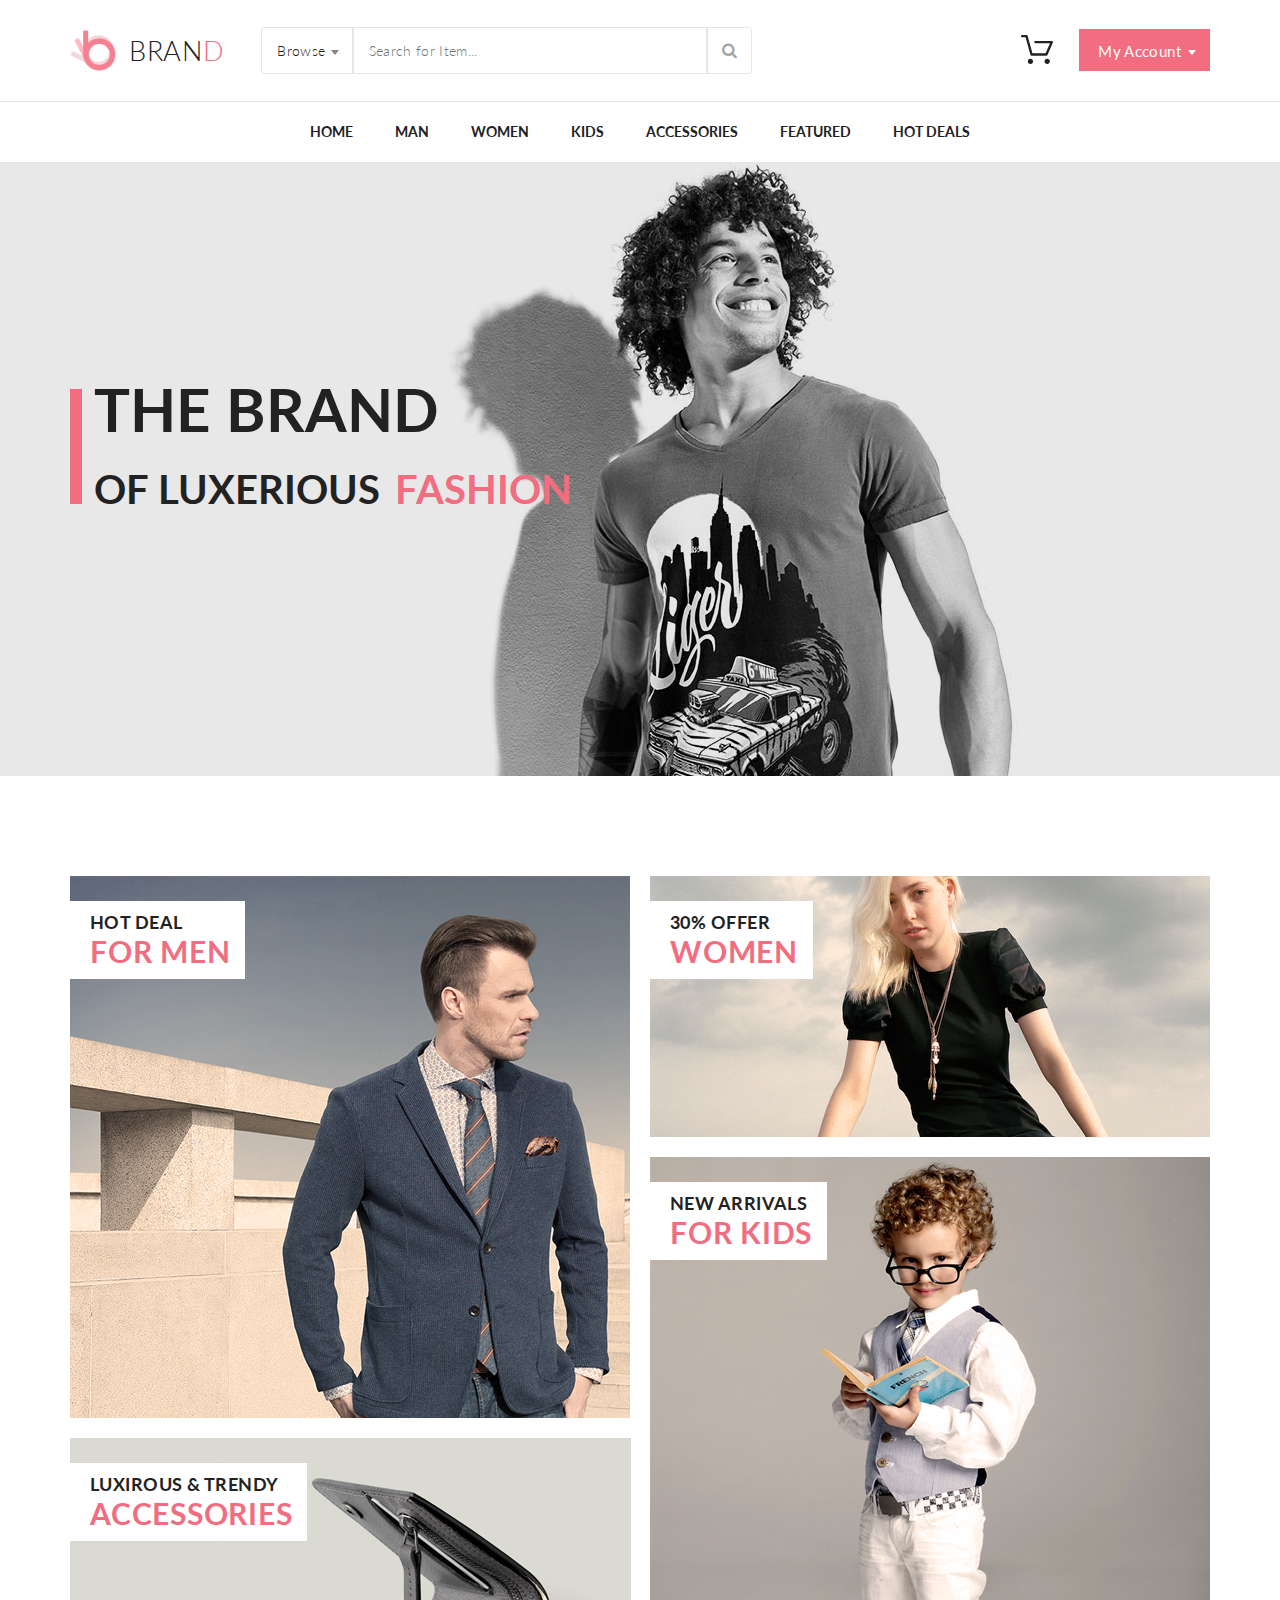
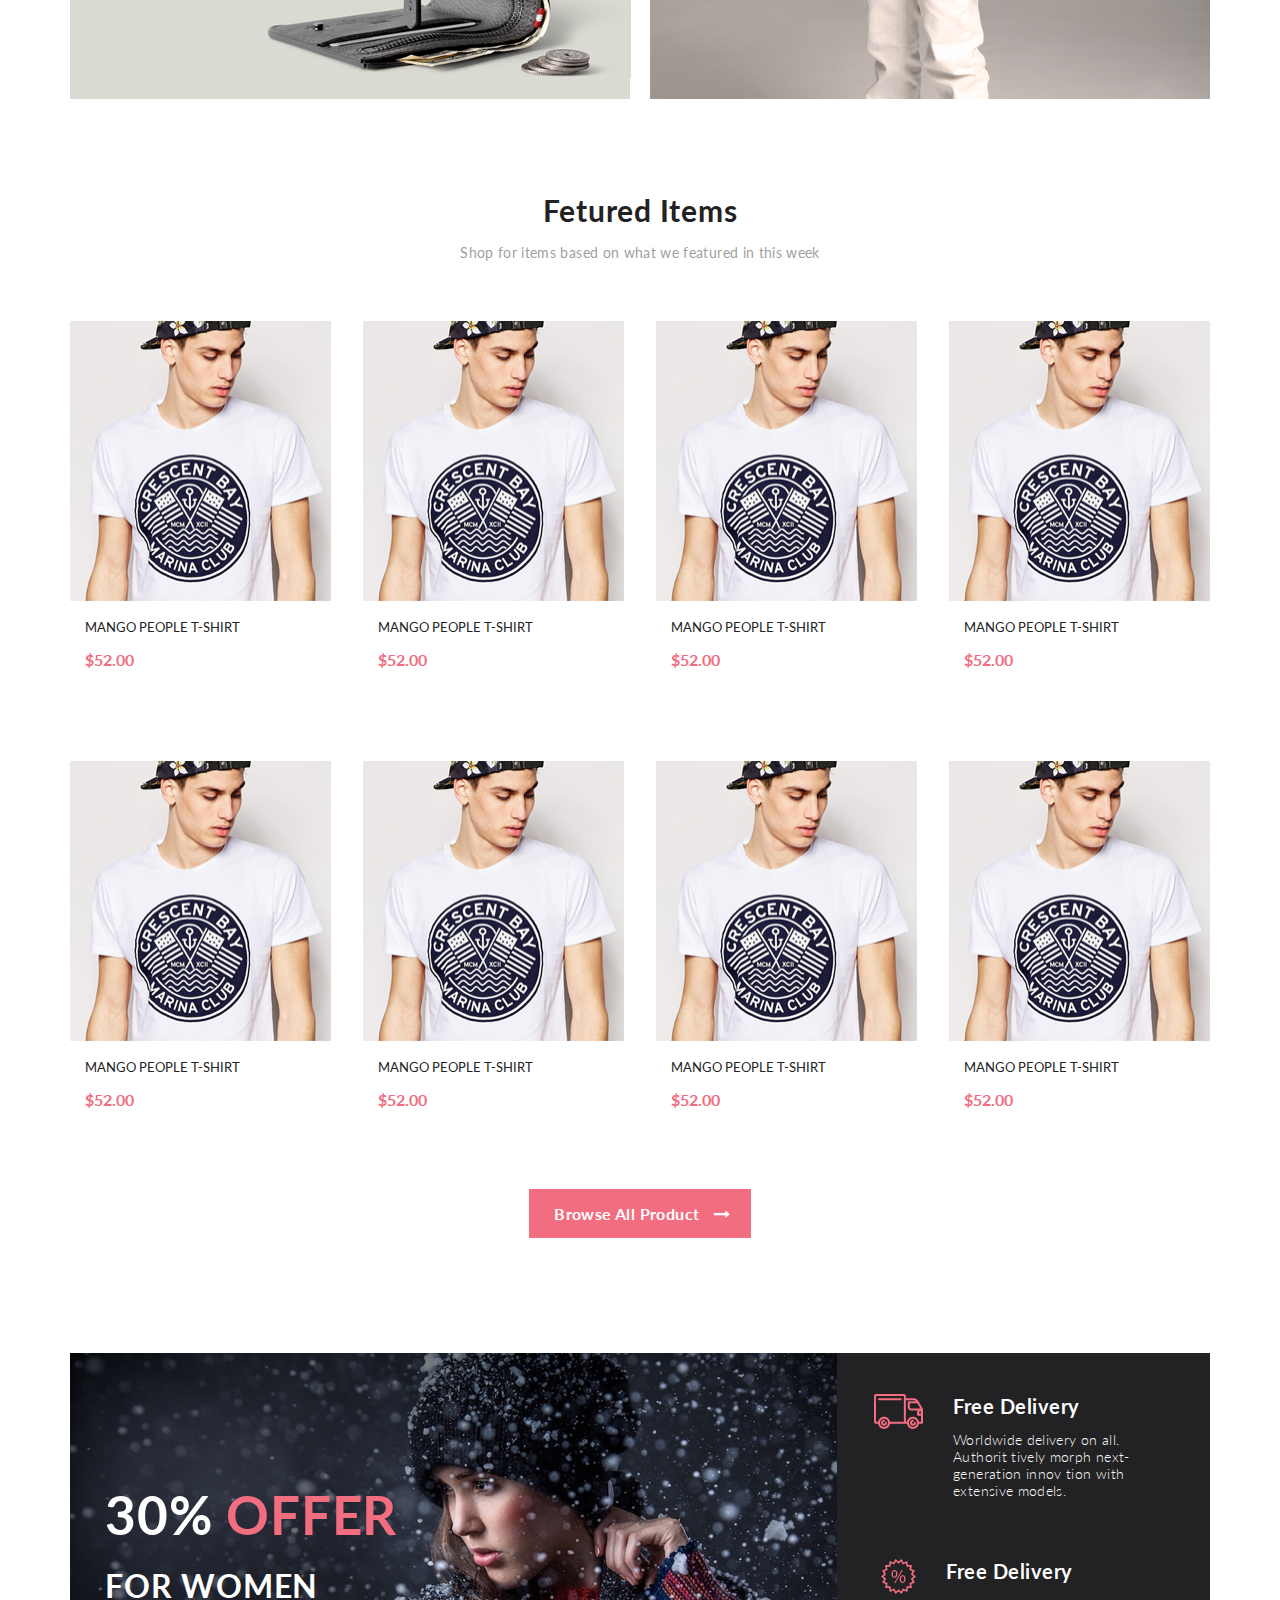
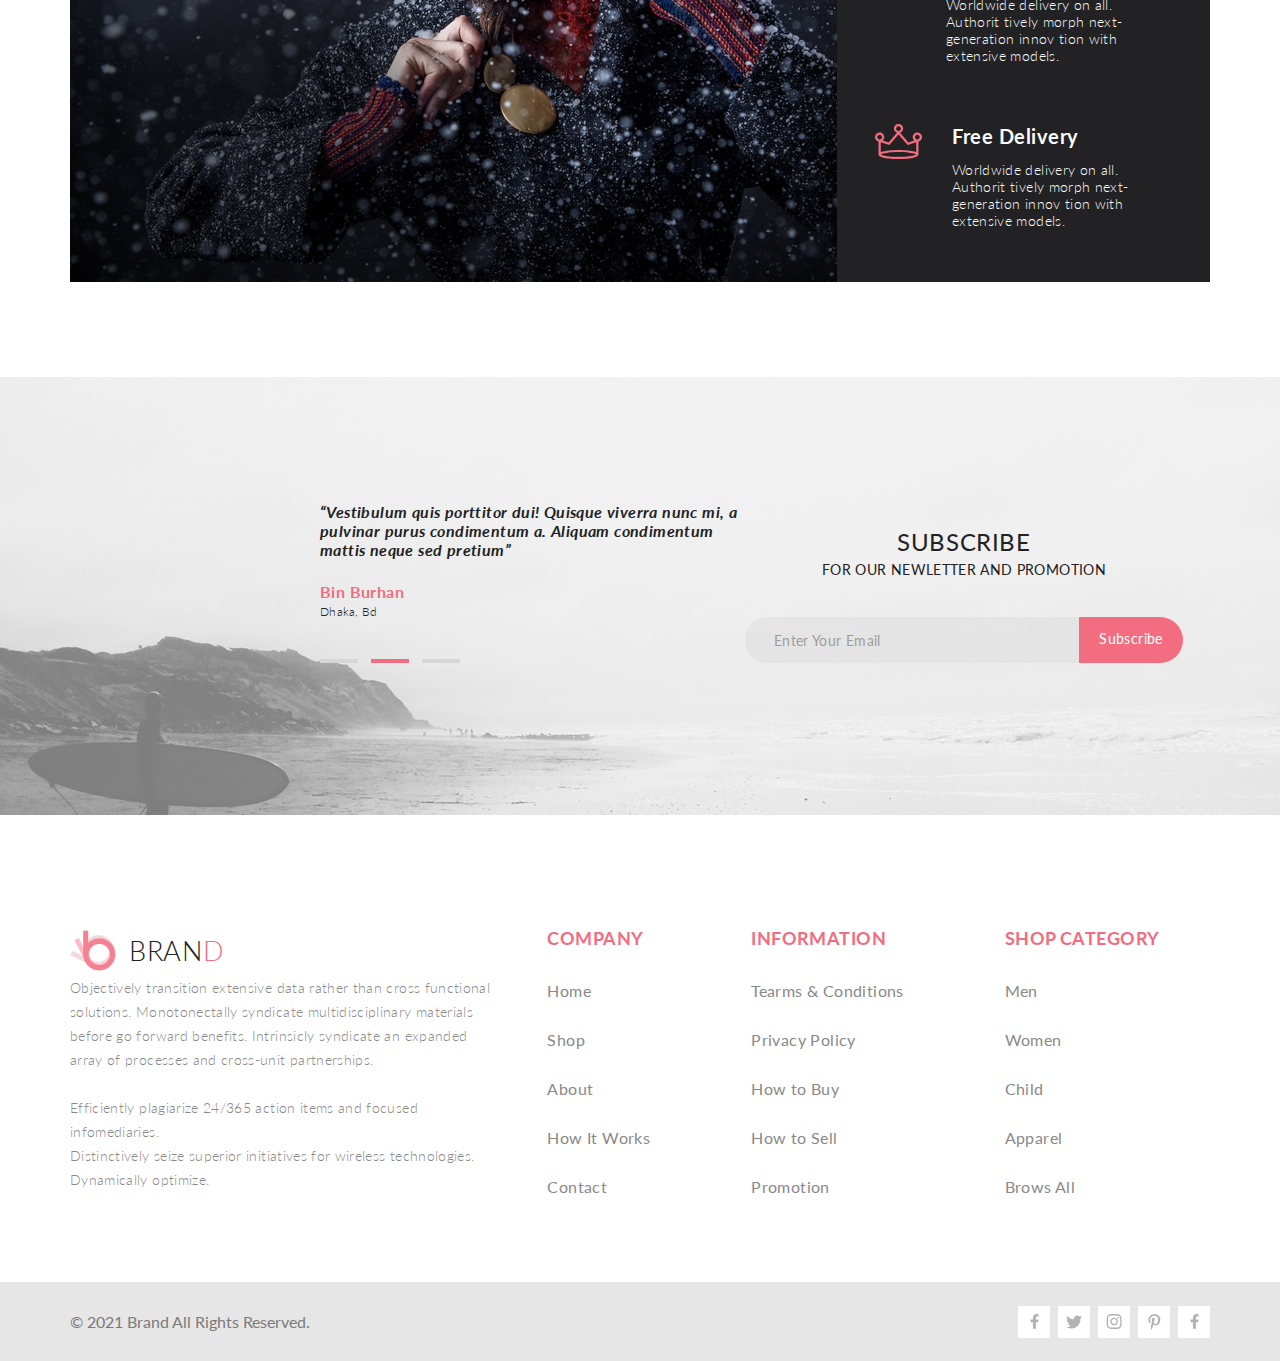
==== commit e7aeb50f: "Главная" ====
--- a/lesson-1/index.html
+++ b/lesson-1/index.html
@@ -8,369 +8,382 @@
     <title>Brand - Home</title>
     <link rel="preconnect" href="https://fonts.gstatic.com">
     <link rel="shortcut icon" href="img/logo.svg" type="image/svg">
-    <link rel="stylesheet" href="css/style.css">
     <link href="https://fonts.googleapis.com/css2?family=Lato:ital,wght@0,100;0,300;0,400;0,700;0,900;1,100;1,300;1,400;1,700;1,900&display=swap" rel="stylesheet">
     <link rel="stylesheet" href="https://maxcdn.bootstrapcdn.com/font-awesome/4.5.0/css/font-awesome.min.css">
+    <link rel="stylesheet" href="css/style.css">
 </head>
 
 <body>
     <header class="header center">
         <div class="header__left">
-            <a href="#" class="logo">
-                <img src="img/logo.svg" alt="logo">
-                 <p>BRAN<span>D</span></p>
+            <a href="#" class="logo header__logo">
+                <svg class="logo_svg" id="SVGDoc" width="59" height="51" xmlns="http://www.w3.org/2000/svg" version="1.1" xmlns:xlink="http://www.w3.org/1999/xlink" xmlns:avocode="https://avocode.com/" viewBox="0 0 59 51"><defs></defs><desc>Generated with Avocode.</desc><g><g><title>Group 2</title><image xlink:href="[data-uri]" width="59" height="51" transform="matrix(1,0,0,1,0,0)" ></image></g></g></svg>
+                <p class="logo_txt">BRAN<span class="logo_txt-d">D</span></p>
             </a>
-            <form class="search__form" action="#">
-                <details>
-                    <summary>Browse</summary>
-                    <div class="browse__list">
+            <form class="header__search" action="#">
+                <details class="header__search_list">
+                    <summary class="header__search_list-name">Browse</summary>
+                    <div class="header__search_list-box">
                         <div class="browse__top">
-                            <h3>WOMEN</h3>
-                            <a href="#">Dresses</a>
-                            <a href="#">Tops</a>
-                            <a href="#">Sweaters/Knits</a>
-                            <a href="#">Jackets/Coats</a>
-                            <a href="#">Blazers</a>
-                            <a href="#">Denim</a>
-                            <a href="#">Leggins/Pants</a>
-                            <a href="#">Skirts/Shorts</a>
-                            <a href="#">Accessories</a>
+                            <h3 class="header__search-header">WOMEN</h3>
+                            <a class="header__search-link" href="#">Dresses</a>
+                            <a class="header__search-link" href="#">Tops</a>
+                            <a class="header__search-link" href="#">Sweaters/Knits</a>
+                            <a class="header__search-link" href="#">Jackets/Coats</a>
+                            <a class="header__search-link" href="#">Blazers</a>
+                            <a class="header__search-link" href="#">Denim</a>
+                            <a class="header__search-link" href="#">Leggins/Pants</a>
+                            <a class="header__search-link" href="#">Skirts/Shorts</a>
+                            <a class="header__search-link" href="#">Accessories</a>
                         </div>
                         <div class="browse__bottom">
-                            <h3>MEN</h3>
-                            <a href="#">Teen/Tank tops</a>
-                            <a href="#">Shirts/Polos</a>
-                            <a href="#">Sweaters</a>
-                            <a href="#">Sweatshirts/Hoodies</a>
-                            <a href="#">Blazers</a>
-                            <a href="#">Jackets/Vests</a>
+                            <h3 class="header__search-header">MEN</h3>
+                            <a class="header__search-link" href="#">Teen/Tank tops</a>
+                            <a class="header__search-link" href="#">Shirts/Polos</a>
+                            <a class="header__search-link" href="#">Sweaters</a>
+                            <a class="header__search-link" href="#">Sweatshirts/Hoodies</a>
+                            <a class="header__search-link" href="#">Blazers</a>
+                            <a class="header__search-link" href="#">Jackets/Vests</a>
                         </div>
                     </div>
                 </details>
-                <input class="search__input" type="text" placeholder="Search for Item...">
-                <div class="button__search">
-                    <a href="#"><span class="fa fa-search icon_search"></span></a>
+                <input class="header__search_input" type="text" placeholder="Search for Item...">
+                <div class="header__search_button">
+                    <a href="#"><span class="fa fa-search icon_search-button"></span></a>
                 </div>
             </form>
         </div>
         <div class="header__right">
-            <div class="shopping__cart">
-                <a class="cart_img" href="#"><img src="img/shopping_cart.svg" alt="cart"></a>
-                <div class="cart__preview">
-                    <div class="preview__top">
-                        <div class="cart__item">
-                            <img src="img/cart_preview_item.png" alt="cart_item">
-                            <ul>
-                                <li><h3>Rebox Zane</h3></li>
-                                <li>
-                                    <i class="fa fa-star" aria-hidden="true"></i>
-                                    <i class="fa fa-star" aria-hidden="true"></i>
-                                    <i class="fa fa-star" aria-hidden="true"></i>
-                                    <i class="fa fa-star" aria-hidden="true"></i>
-                                    <i class="fa fa-star" aria-hidden="true"></i>
-                                </li>
-                                <li><p>1  x   $250</p></li>
-                            </ul>
-                            <a class="cart__delete" href="#"><i class="fa fa-times-circle" aria-hidden="true"></i></a>
-                        </div>
-                        <div class="cart__item">
-                            <img src="img/cart_preview_item2.png" alt="cart_item">
-                            <ul>
-                                <li><h3>Rebox Zane</h3></li>
-                                <li>
-                                    <i class="fa fa-star" aria-hidden="true"></i>
-                                    <i class="fa fa-star" aria-hidden="true"></i>
-                                    <i class="fa fa-star" aria-hidden="true"></i>
-                                    <i class="fa fa-star" aria-hidden="true"></i>
-                                    <i class="fa fa-star" aria-hidden="true"></i>
-                                </li>
-                                <li><p>1  x   $250</p></li>
-                            </ul>
-                            <a class="cart__delete" href="#"><i class="fa fa-times-circle" aria-hidden="true"></i></a>
-                        </div>
-                    </div>
-                    <div class="preview__bottom">
-                        <div class="cart__price">TOTAL<span>$500.00</span></div>
-                        <a href="#" class="button__checkout">CHECKOUT</a>
-                        <a href="#" class="button__gotocart">GO TO CART</a>
+            <div class="shopping_cart">
+                <a class="shopping_cart__link" href="#">
+                    <svg class="shopping__cart_svg" id="SVGDoc" width="32" height="29" xmlns="http://www.w3.org/2000/svg" version="1.1" xmlns:xlink="http://www.w3.org/1999/xlink" xmlns:avocode="https://avocode.com/" viewBox="0 0 32 29"><defs></defs><desc>Generated with Avocode.</desc><g><g><title>Forma 1</title><path d="M-0.00005,1.18183c0,-0.65009 0.53263,-1.18213 1.18361,-1.18213h4.28085c0.53263,0 1.00613,0.35469 1.14412,0.86697l4.83313,17.4553h13.17787l4.37937,-10.0476h-14.59808c-0.65107,0 -1.1837,-0.53204 -1.1837,-1.18213c0,-0.65009 0.53263,-1.18213 1.1837,-1.18213h16.41293c0.39454,0 0.76933,0.19711 0.98639,0.53204c0.21696,0.33493 0.25644,0.74865 0.09861,1.12284l-5.40524,12.41187c-0.19722,0.43322 -0.6115,0.70912 -1.0849,0.70912h-14.85462c-0.53263,0 -1.00613,-0.35469 -1.14412,-0.8667l-4.83322,-17.4553h-3.39308c-0.65098,0 -1.18361,-0.53204 -1.18361,-1.18213zM6.74662,26.32046c0,-1.47753 1.20335,-2.67916 2.68288,-2.67916c1.47953,0 2.68288,1.20163 2.68288,2.67916c0,1.4778 -1.20335,2.67943 -2.68288,2.67943c-1.47953,0 -2.68288,-1.2019 -2.68288,-2.67943zM23.53453,26.4978c-0.09871,-1.45777 1.00603,-2.75822 2.48556,-2.85651c1.47963,-0.09856 2.76184,1.02428 2.86045,2.48232c0.03948,0.72888 -0.17757,1.41851 -0.65098,1.95028c-0.4735,0.5518 -1.12448,0.86697 -1.83458,0.926c-0.05922,0 -0.13809,0 -0.19732,0c-1.40066,0 -2.56453,-1.10334 -2.66314,-2.50208z" fill="#222222" fill-opacity="1"></path></g></g></svg>
+                </a>
+                <div class="shopping_cart__preview">
+                    <div class="shopping_cart__preview-top">
+                        <div class="shopping_cart__preview-top_item">
+                            <a class="shopping_cart__preview-top_item-img-link" href="#">
+                                <img class="shopping_cart__preview-top_item-img" src="img/cart_preview_item.png" alt="cart_item">
+                            </a>
+                            <div class="shopping_cart__preview-top_item-desc">
+                                <a class="shopping_cart__preview-top_item-desc-header" href="#">Rebox Zane</a>
+                                <a class="shopping_cart__preview-top_item-desc-stars" href="#">
+                                    <i class="shopping_cart__preview-top_item-desc-stars-style fa fa-star" aria-hidden="true"></i>
+                                    <i class="shopping_cart__preview-top_item-desc-stars-style fa fa-star" aria-hidden="true"></i>
+                                    <i class="shopping_cart__preview-top_item-desc-stars-style fa fa-star" aria-hidden="true"></i>
+                                    <i class="shopping_cart__preview-top_item-desc-stars-style fa fa-star" aria-hidden="true"></i>
+                                    <i class="shopping_cart__preview-top_item-desc-stars-style fa fa-star" aria-hidden="true"></i>
+                                </a>
+                                <div class="shopping_cart__preview-top_item-desc-price">1  x   $250</div>
+                            </div>
+                            <a class="shopping_cart__preview-top_item_delete-link" href="#">
+                                <i class="shopping_cart__preview-top_item_delete-img fa fa-times-circle" aria-hidden="true"></i>
+                            </a>
+                        </div>
+                        <div class="shopping_cart__preview-top_item">
+                            <a class="shopping_cart__preview-top_item-img-link" href="#">
+                                <img class="shopping_cart__preview-top_item-img" src="img/cart_preview_item2.png" alt="cart_item">
+                            </a>
+                            <div class="shopping_cart__preview-top_item-desc">
+                                <a class="shopping_cart__preview-top_item-desc-header" href="#">Rebox Zane</a>
+                                <a class="shopping_cart__preview-top_item-desc-stars" href="#">
+                                    <i class="shopping_cart__preview-top_item-desc-stars-style fa fa-star" aria-hidden="true"></i>
+                                    <i class="shopping_cart__preview-top_item-desc-stars-style fa fa-star" aria-hidden="true"></i>
+                                    <i class="shopping_cart__preview-top_item-desc-stars-style fa fa-star" aria-hidden="true"></i>
+                                    <i class="shopping_cart__preview-top_item-desc-stars-style fa fa-star" aria-hidden="true"></i>
+                                    <i class="shopping_cart__preview-top_item-desc-stars-style fa fa-star" aria-hidden="true"></i>
+                                </a>
+                                <div class="shopping_cart__preview-top_item-desc-price">1  x   $250</div>
+                            </div>
+                            <a class="shopping_cart__preview-top_item_delete-link" href="#">
+                                <i class="shopping_cart__preview-top_item_delete-img fa fa-times-circle" aria-hidden="true"></i>
+                            </a>
+                        </div>
+                    </div>
+                    <div class="shopping_cart__preview_bottom">
+                        <div class="shopping_cart__preview_bottom-total">
+                            <p class="shopping_cart__preview_bottom-total-txt">TOTAL</p>
+                            <p class="shopping_cart__preview_bottom-total-price">$500.00</p>
+                        </div>
+                        <a href="#" class="shopping_cart__preview_bottom-button_checkout">CHECKOUT</a>
+                        <a href="#" class="shopping_cart__preview_bottom-button_gotocart">GO TO CART</a>
                     </div>
                 </div>
             </div>
             <div class="my__account">
-                <a class="my_acc__button" href="#">My Account</a>
+                <a class="my__account_button" href="#">My Account</a>
             </div>
         </div>
     </header>
     <nav class="navigation">
-        <ul class="nav__bar">
-            <li class="nav__button">
-                <a href="#" class="nav__link">HOME</a>
+        <ul class="navigation__bar">
+            <li class="navigation__bar_button">
+                <a href="#" class="navigation__bar_button_link">HOME</a>
                 <div class="mega__box">
-                    <div class="menue__box">
-                        <h3 class="menue__header">WOMEN</h3>
-                        <a href="#">Dresses</a>
-                        <a href="#">Tops</a>
-                        <a href="#">Sweaters/Knits</a>
-                        <a href="#">Jackets/Coats</a>
-                        <a href="#">Blazers</a>
-                        <a href="#">Denim</a>
-                        <a href="#">Leggins/Pants</a>
-                        <a href="#">Skirts/Shorts</a>
-                        <a href="#">Accessories</a>
-                    </div>
-                    <div class="menue__box">
-                        <h3 class="menue__header">WOMEN</h3>
-                        <a href="#">Dresses</a>
-                        <a href="#">Tops</a>
-                        <a href="#">Sweaters/Knits</a>
-                        <a href="#">Jackets/Coats</a>
-                        <h3 class="menue__header">WOMEN</h3>
-                        <a href="#">Dresses</a>
-                        <a href="#">Tops</a>
-                        <a href="#">Sweaters/Knits</a>
-                    </div>
-                    <div class="menue__box">
-                        <h3 class="menue__header">WOMEN</h3>
-                        <a href="#">Dresses</a>
-                        <a href="#">Tops</a>
-                        <a href="#">Sweaters/Knits</a>
-                        <a href="#">Jackets/Coats</a>
-                        <div class="img__flex"></div>
-                        <div class="img__absolute">
+                    <div class="mega__box_menu">
+                        <h3 class="mega__box_menu-header">WOMEN</h3>
+                        <a class="mega__box_menu-link" href="#">Dresses</a>
+                        <a class="mega__box_menu-link" href="#">Tops</a>
+                        <a class="mega__box_menu-link" href="#">Sweaters/Knits</a>
+                        <a class="mega__box_menu-link" href="#">Jackets/Coats</a>
+                        <a class="mega__box_menu-link" href="#">Blazers</a>
+                        <a class="mega__box_menu-link" href="#">Denim</a>
+                        <a class="mega__box_menu-link" href="#">Leggins/Pants</a>
+                        <a class="mega__box_menu-link" href="#">Skirts/Shorts</a>
+                        <a class="mega__box_menu-link" href="#">Accessories</a>
+                    </div>
+                    <div class="mega__box_menu">
+                        <h3 class="mega__box_menu-header">WOMEN</h3>
+                        <a class="mega__box_menu-link" href="#">Dresses</a>
+                        <a class="mega__box_menu-link" href="#">Tops</a>
+                        <a class="mega__box_menu-link" href="#">Sweaters/Knits</a>
+                        <a class="mega__box_menu-link" href="#">Jackets/Coats</a>
+                        <h3 class="mega__box_menu-header">WOMEN</h3>
+                        <a class="mega__box_menu-link" href="#">Dresses</a>
+                        <a class="mega__box_menu-link" href="#">Tops</a>
+                        <a class="mega__box_menu-link" href="#">Sweaters/Knits</a>
+                    </div>
+                    <div class="mega__box_menu">
+                        <h3 class="mega__box_menu-header">WOMEN</h3>
+                        <a class="mega__box_menu-link" href="#">Dresses</a>
+                        <a class="mega__box_menu-link" href="#">Tops</a>
+                        <a class="mega__box_menu-link" href="#">Sweaters/Knits</a>
+                        <a class="mega__box_menu-link" href="#">Jackets/Coats</a>
+                        <div class="mega__box_menu-img-flex"></div>
+                        <div class="mega__box_menu-img-absolute">
                             <img src="img/menu_img_absolute.png" alt="img">
                         </div>
                     </div>
                 </div>
             </li>
-            <li class="nav__button">
-                <a href="#" class="nav__link">MAN</a>
+            <li class="navigation__bar_button">
+                <a href="#" class="navigation__bar_button_link">MAN</a>
                 <div class="mega__box">
-                    <div class="menue__box">
-                        <h3 class="menue__header">WOMEN</h3>
-                        <a href="#">Dresses</a>
-                        <a href="#">Tops</a>
-                        <a href="#">Sweaters/Knits</a>
-                        <a href="#">Jackets/Coats</a>
-                        <a href="#">Blazers</a>
-                        <a href="#">Denim</a>
-                        <a href="#">Leggins/Pants</a>
-                        <a href="#">Skirts/Shorts</a>
-                        <a href="#">Accessories</a>
-                    </div>
-                    <div class="menue__box">
-                        <h3 class="menue__header">WOMEN</h3>
-                        <a href="#">Dresses</a>
-                        <a href="#">Tops</a>
-                        <a href="#">Sweaters/Knits</a>
-                        <a href="#">Jackets/Coats</a>
-                        <h3 class="menue__header">WOMEN</h3>
-                        <a href="#">Dresses</a>
-                        <a href="#">Tops</a>
-                        <a href="#">Sweaters/Knits</a>
-                    </div>
-                    <div class="menue__box">
-                        <h3 class="menue__header">WOMEN</h3>
-                        <a href="#">Dresses</a>
-                        <a href="#">Tops</a>
-                        <a href="#">Sweaters/Knits</a>
-                        <a href="#">Jackets/Coats</a>
-                        <div class="img__flex"></div>
-                        <div class="img__absolute">
+                    <div class="mega__box_menu">
+                        <h3 class="mega__box_menu-header">WOMEN</h3>
+                        <a class="mega__box_menu-link" href="#">Dresses</a>
+                        <a class="mega__box_menu-link" href="#">Tops</a>
+                        <a class="mega__box_menu-link" href="#">Sweaters/Knits</a>
+                        <a class="mega__box_menu-link" href="#">Jackets/Coats</a>
+                        <a class="mega__box_menu-link" href="#">Blazers</a>
+                        <a class="mega__box_menu-link" href="#">Denim</a>
+                        <a class="mega__box_menu-link" href="#">Leggins/Pants</a>
+                        <a class="mega__box_menu-link" href="#">Skirts/Shorts</a>
+                        <a class="mega__box_menu-link" href="#">Accessories</a>
+                    </div>
+                    <div class="mega__box_menu">
+                        <h3 class="mega__box_menu-header">WOMEN</h3>
+                        <a class="mega__box_menu-link" href="#">Dresses</a>
+                        <a class="mega__box_menu-link" href="#">Tops</a>
+                        <a class="mega__box_menu-link" href="#">Sweaters/Knits</a>
+                        <a class="mega__box_menu-link" href="#">Jackets/Coats</a>
+                        <h3 class="mega__box_menu-header">WOMEN</h3>
+                        <a class="mega__box_menu-link" href="#">Dresses</a>
+                        <a class="mega__box_menu-link" href="#">Tops</a>
+                        <a class="mega__box_menu-link" href="#">Sweaters/Knits</a>
+                    </div>
+                    <div class="mega__box_menu">
+                        <h3 class="mega__box_menu-header">WOMEN</h3>
+                        <a class="mega__box_menu-link" href="#">Dresses</a>
+                        <a class="mega__box_menu-link" href="#">Tops</a>
+                        <a class="mega__box_menu-link" href="#">Sweaters/Knits</a>
+                        <a class="mega__box_menu-link" href="#">Jackets/Coats</a>
+                        <div class="mega__box_menu-img-flex"></div>
+                        <div class="mega__box_menu-img-absolute">
                             <img src="img/menu_img_absolute.png" alt="img">
                         </div>
                     </div>
                 </div>
             </li>
-            <li class="nav__button">
-                <a href="#" class="nav__link">WOMEN</a>
+            <li class="navigation__bar_button">
+                <a href="#" class="navigation__bar_button_link">WOMEN</a>
                 <div class="mega__box">
-                    <div class="menue__box">
-                        <h3 class="menue__header">WOMEN</h3>
-                        <a href="#">Dresses</a>
-                        <a href="#">Tops</a>
-                        <a href="#">Sweaters/Knits</a>
-                        <a href="#">Jackets/Coats</a>
-                        <a href="#">Blazers</a>
-                        <a href="#">Denim</a>
-                        <a href="#">Leggins/Pants</a>
-                        <a href="#">Skirts/Shorts</a>
-                        <a href="#">Accessories</a>
-                    </div>
-                    <div class="menue__box">
-                        <h3 class="menue__header">WOMEN</h3>
-                        <a href="#">Dresses</a>
-                        <a href="#">Tops</a>
-                        <a href="#">Sweaters/Knits</a>
-                        <a href="#">Jackets/Coats</a>
-                        <h3 class="menue__header">WOMEN</h3>
-                        <a href="#">Dresses</a>
-                        <a href="#">Tops</a>
-                        <a href="#">Sweaters/Knits</a>
-                    </div>
-                    <div class="menue__box">
-                        <h3 class="menue__header">WOMEN</h3>
-                        <a href="#">Dresses</a>
-                        <a href="#">Tops</a>
-                        <a href="#">Sweaters/Knits</a>
-                        <a href="#">Jackets/Coats</a>
-                        <div class="img__flex"></div>
-                        <div class="img__absolute">
+                    <div class="mega__box_menu">
+                        <h3 class="mega__box_menu-header">WOMEN</h3>
+                        <a class="mega__box_menu-link" href="#">Dresses</a>
+                        <a class="mega__box_menu-link" href="#">Tops</a>
+                        <a class="mega__box_menu-link" href="#">Sweaters/Knits</a>
+                        <a class="mega__box_menu-link" href="#">Jackets/Coats</a>
+                        <a class="mega__box_menu-link" href="#">Blazers</a>
+                        <a class="mega__box_menu-link" href="#">Denim</a>
+                        <a class="mega__box_menu-link" href="#">Leggins/Pants</a>
+                        <a class="mega__box_menu-link" href="#">Skirts/Shorts</a>
+                        <a class="mega__box_menu-link" href="#">Accessories</a>
+                    </div>
+                    <div class="mega__box_menu">
+                        <h3 class="mega__box_menu-header">WOMEN</h3>
+                        <a class="mega__box_menu-link" href="#">Dresses</a>
+                        <a class="mega__box_menu-link" href="#">Tops</a>
+                        <a class="mega__box_menu-link" href="#">Sweaters/Knits</a>
+                        <a class="mega__box_menu-link" href="#">Jackets/Coats</a>
+                        <h3 class="mega__box_menu-header">WOMEN</h3>
+                        <a class="mega__box_menu-link" href="#">Dresses</a>
+                        <a class="mega__box_menu-link" href="#">Tops</a>
+                        <a class="mega__box_menu-link" href="#">Sweaters/Knits</a>
+                    </div>
+                    <div class="mega__box_menu">
+                        <h3 class="mega__box_menu-header">WOMEN</h3>
+                        <a class="mega__box_menu-link" href="#">Dresses</a>
+                        <a class="mega__box_menu-link" href="#">Tops</a>
+                        <a class="mega__box_menu-link" href="#">Sweaters/Knits</a>
+                        <a class="mega__box_menu-link" href="#">Jackets/Coats</a>
+                        <div class="mega__box_menu-img-flex"></div>
+                        <div class="mega__box_menu-img-absolute">
                             <img src="img/menu_img_absolute.png" alt="img">
                         </div>
                     </div>
                 </div>
             </li>
-            <li class="nav__button">
-                <a href="#" class="nav__link">KIDS</a>
+            <li class="navigation__bar_button">
+                <a href="#" class="navigation__bar_button_link">KIDS</a>
                 <div class="mega__box">
-                    <div class="menue__box">
-                        <h3 class="menue__header">WOMEN</h3>
-                        <a href="#">Dresses</a>
-                        <a href="#">Tops</a>
-                        <a href="#">Sweaters/Knits</a>
-                        <a href="#">Jackets/Coats</a>
-                        <a href="#">Blazers</a>
-                        <a href="#">Denim</a>
-                        <a href="#">Leggins/Pants</a>
-                        <a href="#">Skirts/Shorts</a>
-                        <a href="#">Accessories</a>
-                    </div>
-                    <div class="menue__box">
-                        <h3 class="menue__header">WOMEN</h3>
-                        <a href="#">Dresses</a>
-                        <a href="#">Tops</a>
-                        <a href="#">Sweaters/Knits</a>
-                        <a href="#">Jackets/Coats</a>
-                        <h3 class="menue__header">WOMEN</h3>
-                        <a href="#">Dresses</a>
-                        <a href="#">Tops</a>
-                        <a href="#">Sweaters/Knits</a>
-                    </div>
-                    <div class="menue__box">
-                        <h3 class="menue__header">WOMEN</h3>
-                        <a href="#">Dresses</a>
-                        <a href="#">Tops</a>
-                        <a href="#">Sweaters/Knits</a>
-                        <a href="#">Jackets/Coats</a>
-                        <div class="img__flex"></div>
-                        <div class="img__absolute">
+                    <div class="mega__box_menu">
+                        <h3 class="mega__box_menu-header">WOMEN</h3>
+                        <a class="mega__box_menu-link" href="#">Dresses</a>
+                        <a class="mega__box_menu-link" href="#">Tops</a>
+                        <a class="mega__box_menu-link" href="#">Sweaters/Knits</a>
+                        <a class="mega__box_menu-link" href="#">Jackets/Coats</a>
+                        <a class="mega__box_menu-link" href="#">Blazers</a>
+                        <a class="mega__box_menu-link" href="#">Denim</a>
+                        <a class="mega__box_menu-link" href="#">Leggins/Pants</a>
+                        <a class="mega__box_menu-link" href="#">Skirts/Shorts</a>
+                        <a class="mega__box_menu-link" href="#">Accessories</a>
+                    </div>
+                    <div class="mega__box_menu">
+                        <h3 class="mega__box_menu-header">WOMEN</h3>
+                        <a class="mega__box_menu-link" href="#">Dresses</a>
+                        <a class="mega__box_menu-link" href="#">Tops</a>
+                        <a class="mega__box_menu-link" href="#">Sweaters/Knits</a>
+                        <a class="mega__box_menu-link" href="#">Jackets/Coats</a>
+                        <h3 class="mega__box_menu-header">WOMEN</h3>
+                        <a class="mega__box_menu-link" href="#">Dresses</a>
+                        <a class="mega__box_menu-link" href="#">Tops</a>
+                        <a class="mega__box_menu-link" href="#">Sweaters/Knits</a>
+                    </div>
+                    <div class="mega__box_menu">
+                        <h3 class="mega__box_menu-header">WOMEN</h3>
+                        <a class="mega__box_menu-link" href="#">Dresses</a>
+                        <a class="mega__box_menu-link" href="#">Tops</a>
+                        <a class="mega__box_menu-link" href="#">Sweaters/Knits</a>
+                        <a class="mega__box_menu-link" href="#">Jackets/Coats</a>
+                        <div class="mega__box_menu-img-flex"></div>
+                        <div class="mega__box_menu-img-absolute">
                             <img src="img/menu_img_absolute.png" alt="img">
                         </div>
                     </div>
                 </div>
             </li>
-            <li class="nav__button">
-                <a href="#" class="nav__link">ACCOSERIESE</a>
+            <li class="navigation__bar_button">
+                <a href="#" class="navigation__bar_button_link">ACCESSORIES</a>
                 <div class="mega__box">
-                    <div class="menue__box">
-                        <h3 class="menue__header">WOMEN</h3>
-                        <a href="#">Dresses</a>
-                        <a href="#">Tops</a>
-                        <a href="#">Sweaters/Knits</a>
-                        <a href="#">Jackets/Coats</a>
-                        <a href="#">Blazers</a>
-                        <a href="#">Denim</a>
-                        <a href="#">Leggins/Pants</a>
-                        <a href="#">Skirts/Shorts</a>
-                        <a href="#">Accessories</a>
-                    </div>
-                    <div class="menue__box">
-                        <h3 class="menue__header">WOMEN</h3>
-                        <a href="#">Dresses</a>
-                        <a href="#">Tops</a>
-                        <a href="#">Sweaters/Knits</a>
-                        <a href="#">Jackets/Coats</a>
-                        <h3 class="menue__header">WOMEN</h3>
-                        <a href="#">Dresses</a>
-                        <a href="#">Tops</a>
-                        <a href="#">Sweaters/Knits</a>
-                    </div>
-                    <div class="menue__box">
-                        <h3 class="menue__header">WOMEN</h3>
-                        <a href="#">Dresses</a>
-                        <a href="#">Tops</a>
-                        <a href="#">Sweaters/Knits</a>
-                        <a href="#">Jackets/Coats</a>
-                        <div class="img__flex"></div>
-                        <div class="img__absolute">
+                    <div class="mega__box_menu">
+                        <h3 class="mega__box_menu-header">WOMEN</h3>
+                        <a class="mega__box_menu-link" href="#">Dresses</a>
+                        <a class="mega__box_menu-link" href="#">Tops</a>
+                        <a class="mega__box_menu-link" href="#">Sweaters/Knits</a>
+                        <a class="mega__box_menu-link" href="#">Jackets/Coats</a>
+                        <a class="mega__box_menu-link" href="#">Blazers</a>
+                        <a class="mega__box_menu-link" href="#">Denim</a>
+                        <a class="mega__box_menu-link" href="#">Leggins/Pants</a>
+                        <a class="mega__box_menu-link" href="#">Skirts/Shorts</a>
+                        <a class="mega__box_menu-link" href="#">Accessories</a>
+                    </div>
+                    <div class="mega__box_menu">
+                        <h3 class="mega__box_menu-header">WOMEN</h3>
+                        <a class="mega__box_menu-link" href="#">Dresses</a>
+                        <a class="mega__box_menu-link" href="#">Tops</a>
+                        <a class="mega__box_menu-link" href="#">Sweaters/Knits</a>
+                        <a class="mega__box_menu-link" href="#">Jackets/Coats</a>
+                        <h3 class="mega__box_menu-header">WOMEN</h3>
+                        <a class="mega__box_menu-link" href="#">Dresses</a>
+                        <a class="mega__box_menu-link" href="#">Tops</a>
+                        <a class="mega__box_menu-link" href="#">Sweaters/Knits</a>
+                    </div>
+                    <div class="mega__box_menu">
+                        <h3 class="mega__box_menu-header">WOMEN</h3>
+                        <a class="mega__box_menu-link" href="#">Dresses</a>
+                        <a class="mega__box_menu-link" href="#">Tops</a>
+                        <a class="mega__box_menu-link" href="#">Sweaters/Knits</a>
+                        <a class="mega__box_menu-link" href="#">Jackets/Coats</a>
+                        <div class="mega__box_menu-img-flex"></div>
+                        <div class="mega__box_menu-img-absolute">
                             <img src="img/menu_img_absolute.png" alt="img">
                         </div>
                     </div>
                 </div>
             </li>
-            <li class="nav__button nav__last">
-                <a href="#" class="nav__link">FEATURED</a>
+            <li class="navigation__bar_button navigation__bar_button-last">
+                <a href="#" class="navigation__bar_button_link">FEATURED</a>
                 <div class="mega__box">
-                    <div class="menue__box">
-                        <h3 class="menue__header">WOMEN</h3>
-                        <a href="#">Dresses</a>
-                        <a href="#">Tops</a>
-                        <a href="#">Sweaters/Knits</a>
-                        <a href="#">Jackets/Coats</a>
-                        <a href="#">Blazers</a>
-                        <a href="#">Denim</a>
-                        <a href="#">Leggins/Pants</a>
-                        <a href="#">Skirts/Shorts</a>
-                        <a href="#">Accessories</a>
-                    </div>
-                    <div class="menue__box">
-                        <h3 class="menue__header">WOMEN</h3>
-                        <a href="#">Dresses</a>
-                        <a href="#">Tops</a>
-                        <a href="#">Sweaters/Knits</a>
-                        <a href="#">Jackets/Coats</a>
-                        <h3 class="menue__header">WOMEN</h3>
-                        <a href="#">Dresses</a>
-                        <a href="#">Tops</a>
-                        <a href="#">Sweaters/Knits</a>
-                    </div>
-                    <div class="menue__box">
-                        <h3 class="menue__header">WOMEN</h3>
-                        <a href="#">Dresses</a>
-                        <a href="#">Tops</a>
-                        <a href="#">Sweaters/Knits</a>
-                        <a href="#">Jackets/Coats</a>
-                        <div class="img__flex"></div>
-                        <div class="img__absolute">
+                    <div class="mega__box_menu">
+                        <h3 class="mega__box_menu-header">WOMEN</h3>
+                        <a class="mega__box_menu-link" href="#">Dresses</a>
+                        <a class="mega__box_menu-link" href="#">Tops</a>
+                        <a class="mega__box_menu-link" href="#">Sweaters/Knits</a>
+                        <a class="mega__box_menu-link" href="#">Jackets/Coats</a>
+                        <a class="mega__box_menu-link" href="#">Blazers</a>
+                        <a class="mega__box_menu-link" href="#">Denim</a>
+                        <a class="mega__box_menu-link" href="#">Leggins/Pants</a>
+                        <a class="mega__box_menu-link" href="#">Skirts/Shorts</a>
+                        <a class="mega__box_menu-link" href="#">Accessories</a>
+                    </div>
+                    <div class="mega__box_menu">
+                        <h3 class="mega__box_menu-header">WOMEN</h3>
+                        <a class="mega__box_menu-link" href="#">Dresses</a>
+                        <a class="mega__box_menu-link" href="#">Tops</a>
+                        <a class="mega__box_menu-link" href="#">Sweaters/Knits</a>
+                        <a class="mega__box_menu-link" href="#">Jackets/Coats</a>
+                        <h3 class="mega__box_menu-header">WOMEN</h3>
+                        <a class="mega__box_menu-link" href="#">Dresses</a>
+                        <a class="mega__box_menu-link" href="#">Tops</a>
+                        <a class="mega__box_menu-link" href="#">Sweaters/Knits</a>
+                    </div>
+                    <div class="mega__box_menu">
+                        <h3 class="mega__box_menu-header">WOMEN</h3>
+                        <a class="mega__box_menu-link" href="#">Dresses</a>
+                        <a class="mega__box_menu-link" href="#">Tops</a>
+                        <a class="mega__box_menu-link" href="#">Sweaters/Knits</a>
+                        <a class="mega__box_menu-link" href="#">Jackets/Coats</a>
+                        <div class="mega__box_menu-img-flex"></div>
+                        <div class="mega__box_menu-img-absolute">
                             <img src="img/menu_img_absolute.png" alt="img">
                         </div>
                     </div>
                 </div>
             </li>
-            <li class="nav__button nav__last">
-                <a href="#" class="nav__link">HOT DEALS</a>
+            <li class="navigation__bar_button navigation__bar_button-last">
+                <a href="#" class="navigation__bar_button_link">HOT DEALS</a>
                 <div class="mega__box">
-                    <div class="menue__box">
-                        <h3 class="menue__header">WOMEN</h3>
-                        <a href="#">Dresses</a>
-                        <a href="#">Tops</a>
-                        <a href="#">Sweaters/Knits</a>
-                        <a href="#">Jackets/Coats</a>
-                        <a href="#">Blazers</a>
-                        <a href="#">Denim</a>
-                        <a href="#">Leggins/Pants</a>
-                        <a href="#">Skirts/Shorts</a>
-                        <a href="#">Accessories</a>
-                    </div>
-                    <div class="menue__box">
-                        <h3 class="menue__header">WOMEN</h3>
-                        <a href="#">Dresses</a>
-                        <a href="#">Tops</a>
-                        <a href="#">Sweaters/Knits</a>
-                        <a href="#">Jackets/Coats</a>
-                        <h3 class="menue__header">WOMEN</h3>
-                        <a href="#">Dresses</a>
-                        <a href="#">Tops</a>
-                        <a href="#">Sweaters/Knits</a>
-                    </div>
-                    <div class="menue__box">
-                        <h3 class="menue__header">WOMEN</h3>
-                        <a href="#">Dresses</a>
-                        <a href="#">Tops</a>
-                        <a href="#">Sweaters/Knits</a>
-                        <a href="#">Jackets/Coats</a>
-                        <div class="img__flex"></div>
-                        <div class="img__absolute">
+                    <div class="mega__box_menu">
+                        <h3 class="mega__box_menu-header">WOMEN</h3>
+                        <a class="mega__box_menu-link" href="#">Dresses</a>
+                        <a class="mega__box_menu-link" href="#">Tops</a>
+                        <a class="mega__box_menu-link" href="#">Sweaters/Knits</a>
+                        <a class="mega__box_menu-link" href="#">Jackets/Coats</a>
+                        <a class="mega__box_menu-link" href="#">Blazers</a>
+                        <a class="mega__box_menu-link" href="#">Denim</a>
+                        <a class="mega__box_menu-link" href="#">Leggins/Pants</a>
+                        <a class="mega__box_menu-link" href="#">Skirts/Shorts</a>
+                        <a class="mega__box_menu-link" href="#">Accessories</a>
+                    </div>
+                    <div class="mega__box_menu">
+                        <h3 class="mega__box_menu-header">WOMEN</h3>
+                        <a class="mega__box_menu-link" href="#">Dresses</a>
+                        <a class="mega__box_menu-link" href="#">Tops</a>
+                        <a class="mega__box_menu-link" href="#">Sweaters/Knits</a>
+                        <a class="mega__box_menu-link" href="#">Jackets/Coats</a>
+                        <h3 class="mega__box_menu-header">WOMEN</h3>
+                        <a class="mega__box_menu-link" href="#">Dresses</a>
+                        <a class="mega__box_menu-link" href="#">Tops</a>
+                        <a class="mega__box_menu-link" href="#">Sweaters/Knits</a>
+                    </div>
+                    <div class="mega__box_menu">
+                        <h3 class="mega__box_menu-header">WOMEN</h3>
+                        <a class="mega__box_menu-link" href="#">Dresses</a>
+                        <a class="mega__box_menu-link" href="#">Tops</a>
+                        <a class="mega__box_menu-link" href="#">Sweaters/Knits</a>
+                        <a class="mega__box_menu-link" href="#">Jackets/Coats</a>
+                        <div class="mega__box_menu-img-flex"></div>
+                        <div class="mega__box_menu-img-absolute">
                             <img src="img/menu_img_absolute.png" alt="img">
                         </div>
                     </div>
@@ -378,304 +391,276 @@
             </li>
         </ul>
     </nav>
-    <div class="landing_box">
-        <div class="landing__content container">
-            <div class="landing__rectangle"></div>
-            <div class="landing__txt">
+    <div class="promo">
+        <div class="promo__content center">
+            <div class="promo__rectangle"></div>
+            <div class="promo__txt">
                 <p>THE BRAND<br>
-                    <span class="landing__txt_left">OF LUXERIOUS</span>
-                    <span class="landing__txt_right">FASHION</span>
+                    <span class="promo__txt_left">OF LUXERIOUS</span>
+                    <span class="promo__txt_right">FASHION</span>
                 </p>
             </div>
         </div>
         </div>
-    <div class="element_box container">
-            <div class="elements_left">
-                <a href="#" class="element_top_left">
-                    <img src="img/element_top_left.jpg" alt="img">
-                    <p>HOT DEAL<span>FOR MEN</span></p>
-                </a>
-                <a href="#" class="element_bottom_left">
-                    <img src="img/element_bottom_left.jpg" alt="img">
-                    <p>LUXIROUS & TRENDY<span>ACCESSORIES</span></p>
-                </a>
-            </div>
-            <div class="elements_right">
-                <a href="#" class="element_top_right">
-                    <img src="img/element_top_right.jpg" alt="img">
-                    <p>30% OFFER<span>WOMEN</span></p>
-                </a>
-                <a href="#" class="element_bottom_right">
-                    <img src="img/element_bottom_right.jpg" alt="img">
-                    <p>NEW ARRIVALS<span>FOR KIDS</span></p>
-                </a>
-            </div>
-        </div>
-    <section class="items_box container">
-    <div class="items__header">
-        <h1>Fetured Items</h1>
-        <p>Shop for items based on what we featured in this week</p>
-    </div>
-    <ul class="items__flex">
-        <li>
-            <div class="item">
-                <a class="items__link" href="#">
-                    <img class="item-img" src="img/item_1.jpg" alt="items">
-                    <div class="item-txt-price" href="#">
-                        <p class="item-txt">MANGO  PEOPLE  T-SHIRT</p>
-                        <p class="item-price">$52.00</p>
-                    </div>
-                </a>
-                <div class="add-flex">
-                    <a class="item__add" href="#">
-                    <img src="img/shopping_cart_white.svg" alt="cart">
-                    <span class="add-txt">Add to cart</span>
-                    </a>
-                </div>
-            </div>
-        </li>
-        <li>
-            <div class="item">
-                <a class="items__link" href="#">
-                    <img class="item-img" src="img/item_2.jpg" alt="items">
-                    <div class="item-txt-price" href="#">
-                        <p class="item-txt">MANGO  PEOPLE  T-SHIRT</p>
-                        <p class="item-price">$52.00</p>
-                    </div>
-                </a>
-                <div class="add-flex">
-                    <a class="item__add" href="#">
-                    <img src="img/shopping_cart_white.svg" alt="cart">
-                    <span class="add-txt">Add to cart</span>
-                    </a>
-                </div>
-            </div>
-        </li>
-        <li>
-            <div class="item">
-                <a class="items__link" href="#">
-                    <img class="item-img" src="img/item_3.jpg" alt="items">
-                    <div class="item-txt-price" href="#">
-                        <p class="item-txt">MANGO  PEOPLE  T-SHIRT</p>
-                        <p class="item-price">$52.00</p>
-                    </div>
-                </a>
-                <div class="add-flex">
-                    <a class="item__add" href="#">
-                    <img src="img/shopping_cart_white.svg" alt="cart">
-                    <span class="add-txt">Add to cart</span>
-                    </a>
-                </div>
-            </div>
-        </li>
-        <li>
-            <div class="item">
-                <a class="items__link" href="#">
-                    <img class="item-img" src="img/item_4.jpg" alt="items">
-                    <div class="item-txt-price" href="#">
-                        <p class="item-txt">MANGO  PEOPLE  T-SHIRT</p>
-                        <p class="item-price">$52.00</p>
-                    </div>
-                </a>
-                <div class="add-flex">
-                    <a class="item__add" href="#">
-                    <img src="img/shopping_cart_white.svg" alt="cart">
-                    <span class="add-txt">Add to cart</span>
-                    </a>
-                </div>
-            </div>
-        </li>
-        <li>
-            <div class="item">
-                <a class="items__link" href="#">
-                    <img class="item-img" src="img/item_5.jpg" alt="items">
-                    <div class="item-txt-price" href="#">
-                        <p class="item-txt">MANGO  PEOPLE  T-SHIRT</p>
-                        <p class="item-price">$52.00</p>
-                    </div>
-                </a>
-                <div class="add-flex">
-                    <a class="item__add" href="#">
-                    <img src="img/shopping_cart_white.svg" alt="cart">
-                    <span class="add-txt">Add to cart</span>
-                    </a>
-                </div>
-            </div>
-        </li>
-        <li>
-            <div class="item">
-                <a class="items__link" href="#">
-                    <img class="item-img" src="img/item_6.jpg" alt="items">
-                    <div class="item-txt-price" href="#">
-                        <p class="item-txt">MANGO  PEOPLE  T-SHIRT</p>
-                        <p class="item-price">$52.00</p>
-                    </div>
-                </a>
-                <div class="add-flex">
-                    <a class="item__add" href="#">
-                    <img src="img/shopping_cart_white.svg" alt="cart">
-                    <span class="add-txt">Add to cart</span>
-                    </a>
-                </div>
-            </div>
-        </li>
-        <li>
-            <div class="item">
-                <a class="items__link" href="#">
-                    <img class="item-img" src="img/item_7.jpg" alt="items">
-                    <div class="item-txt-price" href="#">
-                        <p class="item-txt">MANGO  PEOPLE  T-SHIRT</p>
-                        <p class="item-price">$52.00</p>
-                    </div>
-                </a>
-                <div class="add-flex">
-                    <a class="item__add" href="#">
-                    <img src="img/shopping_cart_white.svg" alt="cart">
-                    <span class="add-txt">Add to cart</span>
-                    </a>
-                </div>
-            </div>
-        </li>
-        <li>
-            <div class="item">
-                <a class="items__link" href="#">
-                    <img class="item-img" src="img/item_8.jpg" alt="items">
-                    <div class="item-txt-price" href="#">
-                        <p class="item-txt">MANGO  PEOPLE  T-SHIRT</p>
-                        <p class="item-price">$52.00</p>
-                    </div>
-                </a>
-                <div class="add-flex">
-                    <a class="item__add" href="#">
-                    <img src="img/shopping_cart_white.svg" alt="cart">
-                    <span class="add-txt">Add to cart</span>
-                    </a>
-                </div>
-            </div>
-        </li>
-    </ul>
-        <div class="button_flex">
-            <a class="button-browse-all" href="#">Browse All Product<i class="fa fa-long-arrow-right" aria-hidden="true"></i>
-            </a>
-        </div>
-        </section>
-    <div class="banner_box container">
+    <div class="sales center">
+            <div class="sales__left">
+                <a class="sales__left_top" href="#">
+                    <img class="sales__left_top-img" src="img/element_top_left.jpg" alt="img">
+                    <p class="sales__txt">HOT DEAL<span class="sales__txt-span">FOR MEN</span></p>
+                </a>
+                <a class="sales__left_bottom" href="#">
+                    <img class="sales__left_bottom-img" src="img/element_bottom_left.jpg" alt="img">
+                    <p class="sales__txt">LUXIROUS & TRENDY<span class="sales__txt-span">ACCESSORIES</span></p>
+                </a>
+            </div>
+            <div class="sales__right">
+                <a class="sales__right_top" href="#">
+                    <img class="sales__right_top-img" src="img/element_top_right.jpg" alt="img">
+                    <p class="sales__txt">30% OFFER<span class="sales__txt-span">WOMEN</span></p>
+                </a>
+                <a class="sales__right_bottom" href="#">
+                    <img class="sales__right_bottom-img" src="img/element_bottom_right.jpg" alt="img">
+                    <p class="sales__txt">NEW ARRIVALS<span class="sales__txt-span">FOR KIDS</span></p>
+                </a>
+            </div>
+        </div>
+    <section class="fetured_items center">
+        <h1 class="fetured_items__header">Fetured Items</h1>
+        <p class="fetured_items__header_txt">Shop for items based on what we featured in this week</p>
+        <div class="product_box">
+            <div class="product_box__item">
+                <a class="product_box__item_link" href="single_page.html">
+                    <img class="product_box__item_img" src="img/item_1.jpg" alt="items">
+                        <p class="product_box__item-txt">MANGO  PEOPLE  T-SHIRT</p>
+                        <p class="product_box__item-price">$52.00</p>
+                </a>
+                <div class="product_box__item_add-flex">
+                    <a class="product_box__item_add-cart" href="#">
+                    <img class="product_box__item_add-cart-img" src="img/shopping_cart_white.svg" alt="cart">
+                    <p class="product_box__item_add-cart-txt">Add to cart</p>
+                    </a>
+                </div>
+            </div>
+            <div class="product_box__item">
+                <a class="product_box__item_link" href="single_page.html">
+                    <img class="product_box__item_img" src="img/item_1.jpg" alt="items">
+                        <p class="product_box__item-txt">MANGO  PEOPLE  T-SHIRT</p>
+                        <p class="product_box__item-price">$52.00</p>
+                </a>
+                <div class="product_box__item_add-flex">
+                    <a class="product_box__item_add-cart" href="#">
+                    <img class="product_box__item_add-cart-img" src="img/shopping_cart_white.svg" alt="cart">
+                    <p class="product_box__item_add-cart-txt">Add to cart</p>
+                    </a>
+                </div>
+            </div>
+            <div class="product_box__item">
+                <a class="product_box__item_link" href="single_page.html">
+                    <img class="product_box__item_img" src="img/item_1.jpg" alt="items">
+                        <p class="product_box__item-txt">MANGO  PEOPLE  T-SHIRT</p>
+                        <p class="product_box__item-price">$52.00</p>
+                </a>
+                <div class="product_box__item_add-flex">
+                    <a class="product_box__item_add-cart" href="#">
+                    <img class="product_box__item_add-cart-img" src="img/shopping_cart_white.svg" alt="cart">
+                    <p class="product_box__item_add-cart-txt">Add to cart</p>
+                    </a>
+                </div>
+            </div>
+            <div class="product_box__item">
+                <a class="product_box__item_link" href="single_page.html">
+                    <img class="product_box__item_img" src="img/item_1.jpg" alt="items">
+                        <p class="product_box__item-txt">MANGO  PEOPLE  T-SHIRT</p>
+                        <p class="product_box__item-price">$52.00</p>
+                </a>
+                <div class="product_box__item_add-flex">
+                    <a class="product_box__item_add-cart" href="#">
+                    <img class="product_box__item_add-cart-img" src="img/shopping_cart_white.svg" alt="cart">
+                    <p class="product_box__item_add-cart-txt">Add to cart</p>
+                    </a>
+                </div>
+            </div>
+            <div class="product_box__item">
+                <a class="product_box__item_link" href="single_page.html">
+                    <img class="product_box__item_img" src="img/item_1.jpg" alt="items">
+                        <p class="product_box__item-txt">MANGO  PEOPLE  T-SHIRT</p>
+                        <p class="product_box__item-price">$52.00</p>
+                </a>
+                <div class="product_box__item_add-flex">
+                    <a class="product_box__item_add-cart" href="#">
+                    <img class="product_box__item_add-cart-img" src="img/shopping_cart_white.svg" alt="cart">
+                    <p class="product_box__item_add-cart-txt">Add to cart</p>
+                    </a>
+                </div>
+            </div>
+            <div class="product_box__item">
+                <a class="product_box__item_link" href="single_page.html">
+                    <img class="product_box__item_img" src="img/item_1.jpg" alt="items">
+                        <p class="product_box__item-txt">MANGO  PEOPLE  T-SHIRT</p>
+                        <p class="product_box__item-price">$52.00</p>
+                </a>
+                <div class="product_box__item_add-flex">
+                    <a class="product_box__item_add-cart" href="#">
+                    <img class="product_box__item_add-cart-img" src="img/shopping_cart_white.svg" alt="cart">
+                    <p class="product_box__item_add-cart-txt">Add to cart</p>
+                    </a>
+                </div>
+            </div>
+            <div class="product_box__item">
+                <a class="product_box__item_link" href="single_page.html">
+                    <img class="product_box__item_img" src="img/item_1.jpg" alt="items">
+                        <p class="product_box__item-txt">MANGO  PEOPLE  T-SHIRT</p>
+                        <p class="product_box__item-price">$52.00</p>
+                </a>
+                <div class="product_box__item_add-flex">
+                    <a class="product_box__item_add-cart" href="#">
+                    <img class="product_box__item_add-cart-img" src="img/shopping_cart_white.svg" alt="cart">
+                    <p class="product_box__item_add-cart-txt">Add to cart</p>
+                    </a>
+                </div>
+            </div>
+            <div class="product_box__item">
+                <a class="product_box__item_link" href="single_page.html">
+                    <img class="product_box__item_img" src="img/item_1.jpg" alt="items">
+                        <p class="product_box__item-txt">MANGO  PEOPLE  T-SHIRT</p>
+                        <p class="product_box__item-price">$52.00</p>
+                </a>
+                <div class="product_box__item_add-flex">
+                    <a class="product_box__item_add-cart" href="#">
+                    <img class="product_box__item_add-cart-img" src="img/shopping_cart_white.svg" alt="cart">
+                    <p class="product_box__item_add-cart-txt">Add to cart</p>
+                    </a>
+                </div>
+            </div>
+        </div>
+        <a class="fetured_items__button_browse" href="#">Browse All Product<i class="fa fa-long-arrow-right" aria-hidden="true"></i>
+        </a>
+    </section>
+    <div class="banner container">
         <div class="banner__left">
-            <p class="banner-txt">
-                30% <span class="offer">OFFER</span><br><span class="for__women">FOR WOMEN</span>
+            <p class="banner__left-txt">
+                30% <span class="banner__left-txt-offer">OFFER</span><br><span class="banner__left-txt-women">FOR WOMEN</span>
             </p>
         </div>
         <div class="banner__right">
-            <div class="banner-item">
-                <img class="banner-item-img" src="img/banner_img_1.svg" alt="img">
+            <div class="banner__right-item">
+                <img class="banner__right-item-img" src="img/banner_img_1.svg" alt="img">
                 <div>
-                    <h3 class="banner-header">Free Delivery</h3>
-                    <p class="txt_right">Worldwide delivery on all. Authorit tively morph next-generation innov tion with extensive models.</p>
-                </div>
-            </div>
-            <div class="banner-item">
-                <img class="banner-item-img" src="img/banner_img_2.svg" alt="img">
+                    <h3 class="banner__right-item-header">Free Delivery</h3>
+                    <p class="banner__right-item-txt">Worldwide delivery on all. Authorit tively morph next-generation innov tion with extensive models.</p>
+                </div>
+            </div>
+            <div class="banner__right-item">
+                <img class="banner__right-item-img" src="img/banner_img_2.svg" alt="img">
                 <div>
-                    <h3 class="banner-header">Free Delivery</h3>
-                    <p class="txt_right">Worldwide delivery on all. Authorit tively morph next-generation innov tion with extensive models.</p>
-                </div>
-            </div>
-            <div class="banner-item">
-                <img class="banner-item-img" src="img/banner_img_3.svg" alt="img">
+                    <h3 class="banner__right-item-header">Free Delivery</h3>
+                    <p class="banner__right-item-txt">Worldwide delivery on all. Authorit tively morph next-generation innov tion with extensive models.</p>
+                </div>
+            </div>
+            <div class="banner__right-item">
+                <img class="banner__right-item-img" src="img/banner_img_3.svg" alt="img">
                 <div>
-                    <h3 class="banner-header">Free Delivery</h3>
-                    <p class="txt_right">Worldwide delivery on all. Authorit tively morph next-generation innov tion with extensive models.</p>
-                </div>
-            </div>
-        </div>
-    </div>
-    <div class="reviews_box">
+                    <h3 class="banner__right-item-header">Free Delivery</h3>
+                    <p class="banner__right-item-txt">Worldwide delivery on all. Authorit tively morph next-generation innov tion with extensive models.</p>
+                </div>
+            </div>
+        </div>
+    </div>  
+    <div class="reviews">
         <div class="container">
-            <div class="left__reviews">
-                <h3 class="user__feedback">
+            <div class="reviews__left">
+                <h3 class="reviews__left-user">
                     “Vestibulum quis porttitor dui! Quisque viverra nunc mi, 
                     a pulvinar purus condimentum a. Aliquam condimentum mattis neque sed pretium”
                 </h3>
-                <p class="user__info"><span>Bin Burhan</span><br>Dhaka, Bd</p>
+                <p class="reviews__left-txt"><span class="reviews__left-txt-span">Bin Burhan</span><br>Dhaka, Bd</p>
                 <div class="blocks">
                     <div class="block1"></div>
                     <div class="block2"></div>
                     <div class="block1"></div>
                 </div>
             </div>
-            <div class="right_reviews">
-                <p>
-                    <span>SUBSCRIBE</span>
+            <div class="reviews__right">
+                <p class="reviews__right-text">
+                    <span class="reviews__right-sub">SUBSCRIBE</span>
                     <br>
                     FOR OUR NEWLETTER AND PROMOTION
                 </p>
-                <form action="#">
-                    <input type="text" placeholder="Enter Your Email">
-                    <a class="subscribe-button" href="#"><p>Subscribe</p></a>
+                <form class="reviews__right-sub-box" action="#">
+                    <input class="reviews__right-sub-input" type="text" placeholder="Enter Your Email">
+                    <a class="reviews__right-sub-button" href="#"><p class="reviews__right-sub-button-txt">Subscribe</p></a>
                 </form>
             </div>
         </div>
     </div>
     <footer class="footer">
         <div class="footer__top container">
-            <div class="footer-top-left">
+            <div class="footer__top-left">
                     <a class="logo" href="index.html">
-                        <img src="img/logo.svg" alt="logo">
-                        <p class="logo_text text_bran">BRAN<span class="logo_text text_d">D</span></p></a>
-                <p class="footer-info-txt">
+                        <svg class="logo_svg" id="SVGDoc" width="59" height="51" xmlns="http://www.w3.org/2000/svg" version="1.1" xmlns:xlink="http://www.w3.org/1999/xlink" xmlns:avocode="https://avocode.com/" viewBox="0 0 59 51"><defs></defs><desc>Generated with Avocode.</desc><g><g><title>Group 2</title><image xlink:href="[data-uri]" width="59" height="51" transform="matrix(1,0,0,1,0,0)" ></image></g></g></svg>
+                <p class="logo_txt">BRAN<span class="logo_txt-d">D</span></p></a>
+                <p class="footer__top-info-txt">
                     Objectively transition extensive data rather than cross functional solutions. Monotonectally syndicate multidisciplinary materials before go forward benefits. Intrinsicly syndicate an expanded array of processes and cross-unit partnerships.<br><br>Efficiently plagiarize 24/365 action items and focused infomediaries.<br>Distinctively seize superior initiatives for wireless technologies.<br>Dynamically optimize.
                 </p>
             </div>
-            <div class="top_right">
-                <ul>
-                    <h3><a href="#">COMPANY</a></h3>
-                    <li><a href="#">Home</a></li>
-                    <li><a href="#">Shop</a></li>
-                    <li><a href="#">About</a></li>
-                    <li><a href="#">How It Works</a></li>
-                    <li><a href="#">Contact</a></li>
+            <div class="footer__top_right">
+                <ul class="footer__top_right-general-list">
+                    <p class="footer__top_right-header">COMPANY</p>
+                    <li class="footer__top_right-lists"></li><a class="footer__top_right-link" href="#">Home</a></li>
+                    <li class="footer__top_right-lists"><a class="footer__top_right-link" href="#">Shop</a></li>
+                    <li class="footer__top_right-lists"><a class="footer__top_right-link" href="#">About</a></li>
+                    <li class="footer__top_right-lists"><a class="footer__top_right-link" href="#">How It Works</a></li>
+                    <li class="footer__top_right-lists"><a class="footer__top_right-link" href="#">Contact</a></li>
                 </ul>
                 <ul>
-                    <h3><a href="#">INFORMATION</a></h3>
-                    <li><a href="#">Tearms & Conditions</a></li>
-                    <li><a href="#">Privacy Policy</a></li>
-                    <li><a href="#">How to Buy</a></li>
-                    <li><a href="#">How to Sell</a></li>
-                    <li><a href="#">Promotion</a></li>
+                    <p class="footer__top_right-header">INFORMATION</p>
+                    <li class="footer__top_right-lists"><a class="footer__top_right-link" href="#">Tearms & Conditions</a></li>
+                    <li class="footer__top_right-lists"><a class="footer__top_right-link" href="#">Privacy Policy</a></li>
+                    <li class="footer__top_right-lists"><a class="footer__top_right-link" href="#">How to Buy</a></li>
+                    <li class="footer__top_right-lists"><a class="footer__top_right-link" href="#">How to Sell</a></li>
+                    <li class="footer__top_right-lists"><a class="footer__top_right-link" href="#">Promotion</a></li>
                 </ul>
                 <ul>
-                    <h3><a href="#">SHOP CATEGORY</a></h3>
-                    <li><a href="#">Men</a></li>
-                    <li><a href="#">Women</a></li>
-                    <li><a href="#">Child</a></li>
-                    <li><a href="#">Apparel</a></li>
-                    <li><a href="#">Brows All</a></li>
+                    <p class="footer__top_right-header">SHOP CATEGORY</p>
+                    <li class="footer__top_right-lists"><a class="footer__top_right-link" href="#">Men</a></li>
+                    <li class="footer__top_right-lists"><a class="footer__top_right-link" href="#">Women</a></li>
+                    <li class="footer__top_right-lists"><a class="footer__top_right-link" href="#">Child</a></li>
+                    <li class="footer__top_right-lists"><a class="footer__top_right-link" href="#">Apparel</a></li>
+                    <li class="footer__top_right-lists"><a class="footer__top_right-link" href="#">Brows All</a></li>
                 </ul>
             </div>
         </div>
-        <div class="footer_bottom">
+        <div class="footer__bottom">
             <div class="container">
-                <div class="bottom_left">
-                    <p>© 2021  Brand  All Rights Reserved.</p>
-                </div>
-                <div class="bottom_right">
-                    <ul>
-                        <li>
-                            <a class="footer-button-social" href="#"><i class="fa fa-facebook" aria-hidden="true"></i></a>
-                        </li>
-                        <li>
-                            <a class="footer-button-social" href="#"><i class="fa fa-facebook" aria-hidden="true"></i></a>
-                        </li>
-                        <li>
-                            <a class="footer-button-social" href="#"><i class="fa fa-facebook" aria-hidden="true"></i></a>
-                        </li>
-                        <li>
-                            <a class="footer-button-social" href="#"><i class="fa fa-facebook" aria-hidden="true"></i></a>
-                        </li>
-                        <li>
-                            <a class="footer-button-social" href="#"><i class="fa fa-facebook" aria-hidden="true"></i></a>
-                        </li>
-                    </ul>
+                <div class="footer__bottom_left">
+                    <p class="footer__bottom-copy">© 2021  Brand  All Rights Reserved.</p>
+                </div>
+                <div class="footer__bottom_right">
+                    <a class="footer__bottom_right-social-link" href="#">
+                        <svg class="footer__bottom_right-social-ico" width="9" height="15" viewBox="0 0 9 15" fill="none" xmlns="http://www.w3.org/2000/svg">
+                            <path d="M8.08836 8.28L8.50686 5.61602H5.89022V3.88729C5.89022 3.15847 6.25574 2.44806 7.42765 2.44806H8.61722V0.179975C8.61722 0.179975 7.53772 0 6.50561 0C4.35073 0 2.9422 1.27593 2.9422 3.5857V5.61602H0.546875V8.28H2.9422V14.72H5.89022V8.28H8.08836Z"/>
+                            </svg>                            
+                    </a>
+                    <a class="footer__bottom_right-social-link" href="#">
+                        <svg class="footer__bottom_right-social-ico" width="17" height="14" viewBox="0 0 17 14" fill="none" xmlns="http://www.w3.org/2000/svg">
+                            <path d="M14.417 3.74052C14.427 3.88264 14.427 4.0248 14.427 4.16692C14.427 8.50192 11.1498 13.4969 5.15986 13.4969C3.31448 13.4969 1.60022 12.9588 0.158203 12.0248C0.420396 12.0552 0.67247 12.0654 0.944752 12.0654C2.46741 12.0654 3.8691 11.5476 4.98843 10.6644C3.5565 10.6339 2.3565 9.68977 1.94305 8.39027C2.14475 8.4207 2.34642 8.44102 2.5582 8.44102C2.85063 8.44102 3.14308 8.40039 3.41533 8.32936C1.92291 8.02477 0.803551 6.70498 0.803551 5.11108V5.07048C1.23715 5.31414 1.74139 5.46642 2.2758 5.4867C1.39849 4.89786 0.823727 3.8928 0.823727 2.75573C0.823727 2.14661 0.985041 1.58823 1.26741 1.10092C2.87077 3.09077 5.28086 4.39023 7.98334 4.53239C7.93293 4.28873 7.90266 4.03495 7.90266 3.78114C7.90266 1.97402 9.35477 0.501953 11.1598 0.501953C12.0976 0.501953 12.9446 0.897891 13.5396 1.53748C14.2757 1.39536 14.9816 1.12123 15.6068 0.745609C15.3648 1.50705 14.8505 2.14664 14.1749 2.5527C14.8304 2.48167 15.4657 2.29889 16.0505 2.04511C15.6069 2.69483 15.0522 3.27348 14.417 3.74052Z"/>
+                            </svg>                       
+                    </a>
+                    <a class="footer__bottom_right-social-link" href="#">
+                        <svg class="footer__bottom_right-social-ico" width="16" height="15" viewBox="0 0 16 15" fill="none" xmlns="http://www.w3.org/2000/svg">
+                            <path d="M8.13897 3.68159C6.02383 3.68159 4.31774 5.38491 4.31774 7.49663C4.31774 9.60835 6.02383 11.3117 8.13897 11.3117C10.2541 11.3117 11.9602 9.60835 11.9602 7.49663C11.9602 5.38491 10.2541 3.68159 8.13897 3.68159ZM8.13897 9.9769C6.77211 9.9769 5.65467 8.8646 5.65467 7.49663C5.65467 6.12866 6.76878 5.01636 8.13897 5.01636C9.50915 5.01636 10.6233 6.12866 10.6233 7.49663C10.6233 8.8646 9.50583 9.9769 8.13897 9.9769ZM13.0078 3.52554C13.0078 4.02026 12.6087 4.41538 12.1165 4.41538C11.621 4.41538 11.2252 4.01694 11.2252 3.52554C11.2252 3.03413 11.6243 2.63569 12.1165 2.63569C12.6087 2.63569 13.0078 3.03413 13.0078 3.52554ZM15.5386 4.42866C15.4821 3.23667 15.2094 2.18081 14.3347 1.31089C13.4634 0.440967 12.4058 0.168701 11.2119 0.108936C9.9814 0.039209 6.29321 0.039209 5.0627 0.108936C3.8721 0.165381 2.81453 0.437646 1.93987 1.30757C1.06522 2.17749 0.795836 3.23335 0.735973 4.42534C0.666134 5.65386 0.666134 9.33608 0.735973 10.5646C0.79251 11.7566 1.06522 12.8124 1.93987 13.6824C2.81453 14.5523 3.86878 14.8246 5.0627 14.8843C6.29321 14.9541 9.9814 14.9541 11.2119 14.8843C12.4058 14.8279 13.4634 14.5556 14.3347 13.6824C15.2061 12.8124 15.4788 11.7566 15.5386 10.5646C15.6085 9.33608 15.6085 5.65718 15.5386 4.42866ZM13.949 11.8828C13.6895 12.5335 13.1874 13.0349 12.5322 13.2972C11.5511 13.6857 9.22314 13.596 8.13897 13.596C7.05479 13.596 4.72348 13.6824 3.74573 13.2972C3.09389 13.0382 2.59171 12.5369 2.32898 11.8828C1.93987 10.9033 2.02967 8.57905 2.02967 7.49663C2.02967 6.41421 1.9432 4.08667 2.32898 3.1105C2.58838 2.45972 3.09056 1.95835 3.74573 1.69604C4.7268 1.30757 7.05479 1.39722 8.13897 1.39722C9.22314 1.39722 11.5545 1.31089 12.5322 1.69604C13.184 1.95503 13.6862 2.4564 13.949 3.1105C14.3381 4.08999 14.2483 6.41421 14.2483 7.49663C14.2483 8.57905 14.3381 10.9066 13.949 11.8828Z"/>
+                            </svg>
+                    </a>
+                    <a class="footer__bottom_right-social-link" href="#">
+                        <svg class="footer__bottom_right-social-ico" width="13" height="16" viewBox="0 0 13 16" fill="none" xmlns="http://www.w3.org/2000/svg">
+                            <path d="M6.74032 0.203125C3.55564 0.203125 0.408203 2.34063 0.408203 5.8C0.408203 8 1.63738 9.25 2.38233 9.25C2.68963 9.25 2.86655 8.3875 2.86655 8.14375C2.86655 7.85313 2.13091 7.23438 2.13091 6.025C2.13091 3.5125 4.03055 1.73125 6.4889 1.73125C8.60271 1.73125 10.1671 2.94062 10.1671 5.1625C10.1671 6.82187 9.50597 9.93437 7.36422 9.93437C6.59133 9.93437 5.93018 9.37187 5.93018 8.56563C5.93018 7.38438 6.74963 6.24062 6.74963 5.02187C6.74963 2.95312 3.835 3.32812 3.835 5.82812C3.835 6.35313 3.90018 6.93437 4.13298 7.4125C3.70463 9.26875 2.82931 12.0344 2.82931 13.9469C2.82931 14.5375 2.91311 15.1188 2.96899 15.7094C3.07452 15.8281 3.02175 15.8156 3.18316 15.7563C4.74757 13.6 4.69169 13.1781 5.3994 10.3562C5.78119 11.0875 6.76826 11.4812 7.55046 11.4812C10.8469 11.4812 12.3275 8.24688 12.3275 5.33125C12.3275 2.22813 9.66427 0.203125 6.74032 0.203125Z"/>
+                            </svg>                            
+                    </a>
+                    <a class="footer__bottom_right-social-link" href="#">
+                        <svg class="footer__bottom_right-social-ico" width="9" height="15" viewBox="0 0 9 15" fill="none" xmlns="http://www.w3.org/2000/svg">
+                            <path d="M8.08836 8.28L8.50686 5.61602H5.89022V3.88729C5.89022 3.15847 6.25574 2.44806 7.42765 2.44806H8.61722V0.179975C8.61722 0.179975 7.53772 0 6.50561 0C4.35073 0 2.9422 1.27593 2.9422 3.5857V5.61602H0.546875V8.28H2.9422V14.72H5.89022V8.28H8.08836Z"/>
+                            </svg>                            
+                    </a>
                 </div>
             </div>
         </div>
--- a/lesson-1/css/style.css
+++ b/lesson-1/css/style.css
@@ -1,10 +1,10 @@
-@charset "UTF-8";
 * {
   margin: 0;
   padding: 0;
   font-family: 'Lato';
   -webkit-box-sizing: border-box;
           box-sizing: border-box;
+  list-style-type: none;
 }
 
 a {
@@ -27,6 +27,30 @@
 .container {
   max-width: 1140px;
   margin: auto;
+}
+
+.logo {
+  display: -webkit-box;
+  display: -ms-flexbox;
+  display: flex;
+  -webkit-box-align: center;
+      -ms-flex-align: center;
+          align-items: center;
+}
+
+.logo_svg {
+  padding-right: 13px;
+}
+
+.logo_txt {
+  color: #222222;
+  font-size: 27px;
+  font-weight: 300;
+  letter-spacing: 0.68px;
+}
+
+.logo_txt-d {
+  color: #f16d7f;
 }
 
 .header {
@@ -39,39 +63,17 @@
   border-bottom: 1px solid #e6e6e6;
 }
 
-.header .header__left {
-  display: -webkit-box;
-  display: -ms-flexbox;
-  display: flex;
-}
-
-.header .header__left .logo {
-  display: -webkit-box;
-  display: -ms-flexbox;
-  display: flex;
-  -webkit-box-align: center;
-      -ms-flex-align: center;
-          align-items: center;
+.header__left {
+  display: -webkit-box;
+  display: -ms-flexbox;
+  display: flex;
+}
+
+.header__logo {
   margin: 25px 0;
 }
 
-.header .header__left .logo img {
-  padding-right: 13px;
-}
-
-.header .header__left .logo p {
-  color: #222222;
-  font-size: 27px;
-  font-weight: 300;
-  letter-spacing: 0.68px;
-}
-
-.header .header__left .logo p span {
-  color: #f16d7f;
-  font-weight: 400;
-}
-
-.header .header__left .search__form {
+.header__search {
   display: -webkit-box;
   display: -ms-flexbox;
   display: flex;
@@ -81,11 +83,12 @@
   margin-left: 37px;
 }
 
-.header .header__left .search__form details {
+.header__search_list {
   position: relative;
-}
-
-.header .header__left .search__form details summary {
+  z-index: 3;
+}
+
+.header__search_list-name {
   color: #222222;
   font-size: 14px;
   font-weight: 300;
@@ -96,7 +99,7 @@
   background-color: #fff;
 }
 
-.header .header__left .search__form summary:after {
+.header__search_list-name::after {
   content: "";
   width: 0;
   height: 0;
@@ -110,7 +113,7 @@
   left: 70px;
 }
 
-.header .header__left .search__form details[open] .browse__list {
+.header__search details[open] .header__search_list-box {
   display: -webkit-box;
   display: -ms-flexbox;
   display: flex;
@@ -126,7 +129,7 @@
   border: 1px solid #e9e9e9;
 }
 
-.header .header__left .search__form details[open] .browse__list .browse__top {
+.header__search details[open] .browse__top {
   display: -webkit-box;
   display: -ms-flexbox;
   display: flex;
@@ -137,7 +140,7 @@
   margin: 20px 15px;
 }
 
-.header .header__left .search__form details[open] .browse__list .browse__top h3 {
+.header__search details[open] .header__search-header {
   color: #232323;
   font-size: 14px;
   font-weight: bold;
@@ -147,7 +150,7 @@
   border-bottom: 1px solid #e6e6e6;
 }
 
-.header .header__left .search__form details[open] .browse__list .browse__top a {
+.header__search details[open] .header__search-link {
   color: #4f4f4f;
   line-height: 28px;
   font-size: 14px;
@@ -155,7 +158,11 @@
   letter-spacing: 0.35px;
 }
 
-.header .header__left .search__form details[open] .browse__list .browse__bottom {
+.header__search details[open] .header__search-link:hover {
+  color: #f16d7f;
+}
+
+.header__search details[open] .browse__bottom {
   display: -webkit-box;
   display: -ms-flexbox;
   display: flex;
@@ -166,29 +173,7 @@
   margin: 0 15px 20px 15px;
 }
 
-.header .header__left .search__form details[open] .browse__list .browse__bottom h3 {
-  color: #232323;
-  font-size: 14px;
-  font-weight: bold;
-  letter-spacing: 0.35px;
-  padding-bottom: 10px;
-  margin-bottom: 16px;
-  border-bottom: 1px solid #e6e6e6;
-}
-
-.header .header__left .search__form details[open] .browse__list .browse__bottom a {
-  color: #4f4f4f;
-  line-height: 28px;
-  font-size: 14px;
-  font-weight: 400;
-  letter-spacing: 0.35px;
-}
-
-.header .header__left .search__form details[open] .browse__list a:hover {
-  color: #f16d7f;
-}
-
-.header .header__left .search__form details[open] .browse__list::before {
+.header__search details[open] .bheader__search_list-box {
   content: "";
   width: 8px;
   height: 8px;
@@ -202,12 +187,25 @@
   left: 69px;
 }
 
-.header .header__left .search__form details[open] summary:after {
-  -webkit-transform: rotate(0deg);
-          transform: rotate(0deg);
-}
-
-.header .header__left .search__form .search__input {
+.header__search-header {
+  color: #232323;
+  font-size: 14px;
+  font-weight: bold;
+  letter-spacing: 0.35px;
+  padding-bottom: 10px;
+  margin-bottom: 16px;
+  border-bottom: 1px solid #e6e6e6;
+}
+
+.header__search-link {
+  color: #4f4f4f;
+  line-height: 28px;
+  font-size: 14px;
+  font-weight: 400;
+  letter-spacing: 0.35px;
+}
+
+.header__search_input {
   display: block;
   color: #a4a4a4;
   outline: none;
@@ -219,17 +217,22 @@
   background-color: #ffffff;
 }
 
-.header .header__left .search__form .button__search {
+.header__search_button {
   border: 1px solid #e6e6e6;
   border-radius: 0 3px 3px 0;
 }
 
-.header .header__left .search__form .button__search .icon_search {
+.header__search_button .icon_search-button {
   color: #a4a4a4;
   padding: 14px 14px 15px;
 }
 
-.header .header__right {
+.header__search details[open] .header__search_list-name {
+  -webkit-transform: rotate(0deg);
+          transform: rotate(0deg);
+}
+
+.header__right {
   display: -webkit-box;
   display: -ms-flexbox;
   display: flex;
@@ -238,31 +241,31 @@
           align-items: center;
 }
 
-.header .header__right .shopping__cart {
+.header .shopping_cart {
   position: relative;
-}
-
-.header .header__right .shopping__cart .cart_img {
-  padding-bottom: 10px;
-}
-
-.header .header__right .shopping__cart .cart__preview {
+  padding: 30px 0;
+}
+
+.header .shopping_cart__preview {
   display: none;
   -webkit-box-orient: vertical;
   -webkit-box-direction: normal;
       -ms-flex-direction: column;
           flex-direction: column;
+  -webkit-box-align: center;
+      -ms-flex-align: center;
+          align-items: center;
   position: absolute;
   background-color: #fff;
   -webkit-box-shadow: 0 3px 6px rgba(0, 0, 0, 0.08);
           box-shadow: 0 3px 6px rgba(0, 0, 0, 0.08);
   border: 1px solid #e9e9e9;
   border-radius: 5px;
-  top: 35px;
+  top: 70px;
   left: -30px;
 }
 
-.header .header__right .shopping__cart .cart__preview .preview__top {
+.header .shopping_cart__preview-top {
   display: -webkit-box;
   display: -ms-flexbox;
   display: flex;
@@ -273,14 +276,10 @@
   padding: 20px 15px 0 15px;
 }
 
-.header .header__right .shopping__cart .cart__preview .preview__top .cart__item {
-  display: -webkit-box;
-  display: -ms-flexbox;
-  display: flex;
-  -webkit-box-orient: horizontal;
-  -webkit-box-direction: normal;
-      -ms-flex-direction: row;
-          flex-direction: row;
+.header .shopping_cart__preview-top_item {
+  display: -webkit-box;
+  display: -ms-flexbox;
+  display: flex;
   -webkit-box-pack: justify;
       -ms-flex-pack: justify;
           justify-content: space-between;
@@ -293,44 +292,54 @@
   margin-bottom: 15px;
 }
 
-.header .header__right .shopping__cart .cart__preview .preview__top .cart__item img {
-  padding-right: 15px;
-}
-
-.header .header__right .shopping__cart .cart__preview .preview__top .cart__item ul {
-  list-style-type: none;
-  -webkit-box-flex: 3;
-      -ms-flex-positive: 3;
-          flex-grow: 3;
-}
-
-.header .header__right .shopping__cart .cart__preview .preview__top .cart__item ul li {
-  padding-bottom: 10px;
-}
-
-.header .header__right .shopping__cart .cart__preview .preview__top .cart__item ul li h3 {
+.header .shopping_cart__preview-top_item-img {
+  display: -webkit-box;
+  display: -ms-flexbox;
+  display: flex;
+}
+
+.header .shopping_cart__preview-top_item-desc-header {
+  display: -webkit-box;
+  display: -ms-flexbox;
+  display: flex;
   color: #222222;
+  font-family: Lato;
   font-size: 12px;
   font-weight: 700;
 }
 
-.header .header__right .shopping__cart .cart__preview .preview__top .cart__item ul li i {
+.header .shopping_cart__preview-top_item-desc-stars {
+  display: -webkit-box;
+  display: -ms-flexbox;
+  display: flex;
+  margin-top: 10px;
+  margin-bottom: 10px;
+}
+
+.header .shopping_cart__preview-top_item-desc-stars-style {
   color: #e4af48;
+}
+
+.header .shopping_cart__preview-top_item-desc-price {
+  display: -webkit-box;
+  display: -ms-flexbox;
+  display: flex;
+  color: #f16d7f;
   font-size: 12px;
   font-weight: 400;
 }
 
-.header .header__right .shopping__cart .cart__preview .preview__top .cart__item ul li p {
-  color: #f16d7f;
-  font-size: 12px;
-  font-weight: 400;
-}
-
-.header .header__right .shopping__cart .cart__preview .preview__top .cart__item .cart__delete {
+.header .shopping_cart__preview-top_item_delete-link {
+  display: -webkit-box;
+  display: -ms-flexbox;
+  display: flex;
+}
+
+.header .shopping_cart__preview-top_item_delete-img {
   color: #c0c0c0;
 }
 
-.header .header__right .shopping__cart .cart__preview .preview__bottom {
+.header .shopping_cart__preview_bottom {
   display: -webkit-box;
   display: -ms-flexbox;
   display: flex;
@@ -339,20 +348,35 @@
       -ms-flex-direction: column;
           flex-direction: column;
   padding: 0 15px 20px 15px;
-}
-
-.header .header__right .shopping__cart .cart__preview .preview__bottom .cart__price {
+  width: 230px;
+}
+
+.header .shopping_cart__preview_bottom-total {
   display: -webkit-box;
   display: -ms-flexbox;
   display: flex;
   -webkit-box-pack: justify;
       -ms-flex-pack: justify;
           justify-content: space-between;
-  margin-bottom: 30px;
-}
-
-.header .header__right .shopping__cart .cart__preview .preview__bottom .button__checkout {
-  padding: 19px 72px;
+  margin-bottom: 32px;
+}
+
+.header .shopping_cart__preview_bottom-total-txt {
+  display: block;
+  color: #222222;
+  font-size: 16px;
+  font-weight: 700;
+}
+
+.header .shopping_cart__preview_bottom-total-price {
+  display: block;
+  color: #222222;
+  font-size: 16px;
+  font-weight: 700;
+}
+
+.header .shopping_cart__preview_bottom-button_checkout {
+  padding: 19px 60px;
   margin-bottom: 10px;
   color: #f16d7f;
   font-size: 14px;
@@ -360,25 +384,25 @@
   border: 1px solid #f16d7f;
 }
 
-.header .header__right .shopping__cart .cart__preview .preview__bottom .button__checkout:hover {
+.header .shopping_cart__preview_bottom-button_checkout:hover {
   color: #fff;
   background-color: #f16d7f;
 }
 
-.header .header__right .shopping__cart .cart__preview .preview__bottom .button__gotocart {
-  padding: 19px 72px;
+.header .shopping_cart__preview_bottom-button_gotocart {
+  padding: 19px 57px;
   color: #f16d7f;
   font-size: 14px;
   font-weight: 700;
   border: 1px solid #f16d7f;
 }
 
-.header .header__right .shopping__cart .cart__preview .preview__bottom .button__gotocart:hover {
+.header .shopping_cart__preview_bottom-button_gotocart:hover {
   color: #fff;
   background-color: #f16d7f;
 }
 
-.header .header__right .shopping__cart .cart__preview::before {
+.header .shopping_cart__preview:before {
   content: "";
   width: 8px;
   height: 8px;
@@ -392,18 +416,18 @@
   left: 42px;
 }
 
-.header .header__right .shopping__cart:hover .cart__preview {
-  display: -webkit-box;
-  display: -ms-flexbox;
-  display: flex;
-  top: 40px;
-}
-
-.header .header__right .my__account {
+.header .shopping_cart:hover .shopping_cart__preview {
+  display: -webkit-box;
+  display: -ms-flexbox;
+  display: flex;
+  top: 70px;
+}
+
+.header .my__account {
   position: relative;
 }
 
-.header .header__right .my__account .my_acc__button {
+.header .my__account_button {
   color: #ffffff;
   font-size: 15px;
   font-weight: 400;
@@ -413,7 +437,7 @@
   background-color: #f16d7f;
 }
 
-.header .header__right .my_acc__button:after {
+.header .my__account_button::after {
   content: "";
   width: 0;
   height: 0;
@@ -427,7 +451,7 @@
   left: 135px;
 }
 
-.header .header__right .my_acc__button:hover {
+.header .my__account .my__account_button:hover {
   color: #f16d7f;
   background-color: #ffffff;
   outline: 1px solid #f16d7f;
@@ -439,29 +463,44 @@
   padding-right: calc(50% - 350px);
 }
 
-.navigation .nav__bar {
+.navigation__bar {
   display: -webkit-box;
   display: -ms-flexbox;
   display: flex;
   -webkit-box-pack: justify;
       -ms-flex-pack: justify;
           justify-content: space-between;
-  list-style-type: none;
-}
-
-.navigation .nav__bar .nav__button {
+}
+
+.navigation__bar_button {
   position: relative;
   padding: 19px 10px 22px 10px;
-}
-
-.navigation .nav__bar .nav__button .nav__link {
+  list-style-type: none;
+}
+
+.navigation__bar_button_link {
   color: #222222;
   font-size: 14px;
   font-weight: 700;
   padding: 19px 10px 22px 10px;
 }
 
-.navigation .nav__bar .nav__button .mega__box {
+.navigation__bar_button:hover .mega__box {
+  display: -webkit-box;
+  display: -ms-flexbox;
+  display: flex;
+}
+
+.navigation__bar_button-last:hover .mega__box {
+  right: 0px;
+}
+
+.navigation__bar_button-last:hover .mega__box::before {
+  left: 807px;
+}
+
+.mega__box {
+  z-index: 2;
   display: none;
   position: absolute;
   background-color: #fff;
@@ -469,7 +508,7 @@
   top: 46px;
 }
 
-.navigation .nav__bar .nav__button .mega__box .menue__box {
+.mega__box_menu {
   display: -webkit-box;
   display: -ms-flexbox;
   display: flex;
@@ -480,7 +519,7 @@
   padding: 0 0 20px 25px;
 }
 
-.navigation .nav__bar .nav__button .mega__box .menue__box .menue__header {
+.mega__box_menu-header {
   width: 235px;
   color: #232323;
   font-size: 14px;
@@ -493,7 +532,7 @@
   margin-bottom: 8px;
 }
 
-.navigation .nav__bar .nav__button .mega__box .menue__box a {
+.mega__box_menu-link {
   color: #646464;
   font-size: 14px;
   font-weight: 400;
@@ -501,22 +540,22 @@
   letter-spacing: 0.35px;
 }
 
-.navigation .nav__bar .nav__button .mega__box .menue__box a:hover {
-  color: #f16d7f;
-}
-
-.navigation .nav__bar .nav__button .mega__box .menue__box .img__flex {
+.mega__box_menu-link:hover {
+  color: #f16d7f;
+}
+
+.mega__box_menu-link:hover-img-flex {
   width: 245px;
   height: 118px;
 }
 
-.navigation .nav__bar .nav__button .mega__box .menue__box .img__absolute {
+.mega__box_menu-link:hover-img-flex-img-absolute {
   position: absolute;
   right: 20px;
   bottom: 20px;
 }
 
-.navigation .nav__bar .nav__button .mega__box::before {
+.mega__box:before {
   content: "";
   width: 8px;
   height: 8px;
@@ -530,31 +569,17 @@
   left: 21px;
 }
 
-.navigation .nav__bar .nav__button:hover .mega__box {
-  display: -webkit-box;
-  display: -ms-flexbox;
-  display: flex;
-}
-
-.navigation .nav__bar .nav__last:hover .mega__box {
-  right: 0px;
-}
-
-.navigation .nav__bar .nav__last:hover .mega__box::before {
-  left: 807px;
-}
-
-.landing_box {
+.promo {
   background-color: #e8e8e8;
   height: -webkit-fit-content;
   height: -moz-fit-content;
   height: fit-content;
 }
 
-.landing_box .landing__content {
+.promo__content {
   background-image: url(../img/landing.png);
   background-repeat: no-repeat;
-  background-position-x: inherit;
+  background-position-x: right;
   background-position-y: bottom;
   height: 613px;
   display: -webkit-box;
@@ -562,7 +587,7 @@
   display: flex;
 }
 
-.landing_box .landing__content .landing__rectangle {
+.promo__rectangle {
   width: 12px;
   height: 115px;
   background-color: #f16d7f;
@@ -570,7 +595,7 @@
   margin-top: 226px;
 }
 
-.landing_box .landing__content .landing__txt {
+.promo__txt {
   display: block;
   font-weight: bolder;
   font-size: 60px;
@@ -578,17 +603,17 @@
   margin-top: 210px;
 }
 
-.landing_box .landing__content .landing__txt_left {
+.promo__txt_left {
   font-size: 40px;
   color: #222222;
 }
 
-.landing_box .landing__content .landing__txt_right {
+.promo__txt_right {
   font-size: 40px;
   color: #f16d7f;
 }
 
-.element_box {
+.sales {
   margin-top: 100px;
   margin-bottom: 93px;
   display: -webkit-box;
@@ -599,7 +624,7 @@
           justify-content: space-between;
 }
 
-.element_box p {
+.sales__txt {
   top: 25px;
   display: -webkit-box;
   display: -ms-flexbox;
@@ -615,58 +640,67 @@
   color: #222222;
   padding: 10px 15px 10px 20px;
   position: relative;
-  background-color: #f5f5f5;
+  background-color: #fff;
   width: -webkit-fit-content;
   width: -moz-fit-content;
   width: fit-content;
 }
 
-.element_box p span {
+.sales__txt-span {
   font-size: 30px;
   letter-spacing: 0.75px;
   color: #f16d7f;
 }
 
-.element_box img {
-  position: absolute;
-}
-
-.element_box .elements_left {
+.sales__left {
   width: 560px;
 }
 
-.element_box .elements_left .element_top_left {
+.sales__left_top {
   display: block;
   height: 542px;
   margin-bottom: 20px;
 }
 
-.element_box .elements_left .element_bottom_left {
+.sales__left_top-img {
+  position: absolute;
+}
+
+.sales__left_bottom {
   display: block;
   background-color: #dadad2;
   height: 261px;
 }
 
-.element_box .elements_left .element_bottom_left img {
+.sales__left_bottom-img {
+  position: absolute;
   margin-left: 150px;
 }
 
-.element_box .elements_right {
+.sales__right {
   width: 560px;
 }
 
-.element_box .elements_right .element_top_right {
+.sales__right_top {
   display: block;
   height: 261px;
   margin-bottom: 20px;
 }
 
-.element_box .elements_right .element_bottom_right {
+.sales__right_top-img {
+  position: absolute;
+}
+
+.sales__right_bottom {
   display: block;
   height: 542px;
 }
 
-.items_box {
+.sales__right_bottom-img {
+  position: absolute;
+}
+
+.fetured_items {
   display: -webkit-box;
   display: -ms-flexbox;
   display: flex;
@@ -674,55 +708,71 @@
   -webkit-box-direction: normal;
       -ms-flex-direction: column;
           flex-direction: column;
-}
-
-.items_box .items__header {
-  display: -webkit-box;
-  display: -ms-flexbox;
-  display: flex;
-  -webkit-box-orient: vertical;
-  -webkit-box-direction: normal;
-      -ms-flex-direction: column;
-          flex-direction: column;
-  -webkit-box-pack: center;
-      -ms-flex-pack: center;
-          justify-content: center;
   -webkit-box-align: center;
       -ms-flex-align: center;
           align-items: center;
 }
 
-.items_box .items__header h1 {
+.fetured_items__header {
   font-size: 30px;
   font-weight: bold;
   letter-spacing: 0.75px;
   text-align: center;
   color: #222222;
-  padding-bottom: 7px;
-}
-
-.items_box .items__header p {
+  padding-bottom: 16px;
+}
+
+.fetured_items__header_txt {
   font-size: 14px;
   letter-spacing: 0.35px;
   text-align: center;
   color: #9f9f9f;
-}
-
-.items_box .items__flex {
-  margin-top: 60px;
   margin-bottom: 60px;
+}
+
+.fetured_items__button_browse {
+  display: inline-block;
+  width: -webkit-fit-content;
+  width: -moz-fit-content;
+  width: fit-content;
+  text-decoration: none;
+  padding: 15px 5px 15px 25px;
+  font-size: 16px;
+  font-weight: bold;
+  letter-spacing: 0.4px;
+  text-align: center;
+  color: #ffffff;
+  background-color: #f16d7f;
+  margin-bottom: 115px;
+  margin-top: 20px;
+}
+
+.fetured_items .fa-long-arrow-right {
+  width: -webkit-fit-content;
+  width: -moz-fit-content;
+  width: fit-content;
+  padding: 0 15px;
+}
+
+.fetured_items__button_browse:hover {
+  color: #f16d7f;
+  background-color: #fff;
+  outline: 1px solid #f16d7f;
+}
+
+.product_box {
   display: -webkit-box;
   display: -ms-flexbox;
   display: flex;
   -ms-flex-wrap: wrap;
       flex-wrap: wrap;
-  list-style-type: none;
   -webkit-box-pack: justify;
       -ms-flex-pack: justify;
           justify-content: space-between;
-}
-
-.items_box .items__flex .item {
+  gap: 32px;
+}
+
+.product_box__item {
   margin-bottom: 40px;
   width: 261px;
   height: -webkit-fit-content;
@@ -731,7 +781,7 @@
   position: relative;
 }
 
-.items_box .items__flex .item .items__link {
+.product_box__item_link {
   text-decoration: none;
   width: 261px;
   height: -webkit-fit-content;
@@ -739,22 +789,18 @@
   height: fit-content;
 }
 
-.items_box .items__flex .item .items__link .item-img {
+.product_box__item_img {
   width: 100%;
   height: 280px;
 }
 
-.items_box .items__flex .item .items__link .item-txt-price {
-  display: block;
-}
-
-.items_box .items__flex .item .items__link .item-txt-price .item-txt {
+.product_box__item-txt {
   padding: 15px;
   font-size: 13px;
   color: #222222;
 }
 
-.items_box .items__flex .item .items__link .item-txt-price .item-price {
+.product_box__item-price {
   padding-left: 15px;
   padding-right: 15px;
   padding-bottom: 20px;
@@ -763,21 +809,16 @@
   color: #f16d7f;
 }
 
-.items_box .items__flex .item .add-flex {
+.product_box__item_add-flex {
   display: none;
 }
 
-.items_box .items__flex .item:hover .item-img {
+.product_box__item:hover .product_box__item_img {
   -webkit-filter: brightness(50%);
           filter: brightness(50%);
 }
 
-.items_box .items__flex .item:hover {
-  -webkit-box-shadow: 0 5px 8px rgba(0, 0, 0, 0.16);
-          box-shadow: 0 5px 8px rgba(0, 0, 0, 0.16);
-}
-
-.items_box .items__flex .item:hover .add-flex {
+.product_box__item:hover .product_box__item_add-flex {
   position: absolute;
   display: -webkit-box;
   display: -ms-flexbox;
@@ -792,7 +833,7 @@
   width: 100%;
 }
 
-.items_box .items__flex .item:hover .add-flex .item__add {
+.product_box__item:hover .product_box__item_add-cart {
   display: -webkit-box;
   display: -ms-flexbox;
   display: flex;
@@ -803,59 +844,27 @@
   border: 1px solid #fff;
 }
 
-.items_box .items__flex .item:hover .add-flex img {
+.product_box__item:hover .product_box__item_add-cart-img {
   margin-right: 10px;
 }
 
-.items_box .items__flex .item:hover .add-flex .add-txt {
+.product_box__item:hover .product_box__item_add-cart-txt {
   color: #ffffff;
   font-size: 13px;
   font-weight: 700;
 }
 
-.items_box .items__flex .item:hover .item__add:hover {
+.product_box__item:hover .product_box__item_add-cart:hover {
   -webkit-box-shadow: 0 5px 8px #fff;
           box-shadow: 0 5px 8px #fff;
 }
 
-.items_box .button_flex {
-  display: -webkit-box;
-  display: -ms-flexbox;
-  display: flex;
-  -webkit-box-pack: center;
-      -ms-flex-pack: center;
-          justify-content: center;
-  -webkit-box-align: center;
-      -ms-flex-align: center;
-          align-items: center;
-  margin-bottom: 115px;
-}
-
-.items_box .button_flex .button-browse-all {
-  text-decoration: none;
-  padding: 15px 5px 15px 25px;
-  font-size: 16px;
-  font-weight: bold;
-  letter-spacing: 0.4px;
-  text-align: center;
-  color: #ffffff;
-  background-color: #f16d7f;
-}
-
-.items_box .button_flex .button-browse-all .fa-long-arrow-right {
-  width: -webkit-fit-content;
-  width: -moz-fit-content;
-  width: fit-content;
-  padding: 0 15px;
-}
-
-.items_box .button_flex .button-browse-all:hover {
-  color: #f16d7f;
-  background-color: #fff;
-  outline: 1px solid #f16d7f;
-}
-
-.banner_box {
+.product_box__item:hover {
+  -webkit-box-shadow: 0 5px 8px rgba(0, 0, 0, 0.16);
+          box-shadow: 0 5px 8px rgba(0, 0, 0, 0.16);
+}
+
+.banner {
   display: -webkit-box;
   display: -ms-flexbox;
   display: flex;
@@ -870,27 +879,27 @@
   background-position: left;
 }
 
-.banner_box .banner__left {
+.banner__left {
   margin-top: 130px;
   margin-left: 35px;
 }
 
-.banner_box .banner__left .banner-txt {
+.banner__left-txt {
   font-size: 53px;
   font-weight: bold;
   letter-spacing: 0.8px;
   color: #ffffff;
 }
 
-.banner_box .banner__left .banner-txt .offer {
-  color: #f16d7f;
-}
-
-.banner_box .banner__left .banner-txt .for__women {
+.banner__left-txt-offer {
+  color: #f16d7f;
+}
+
+.banner__left-txt-women {
   font-size: 32px;
 }
 
-.banner_box .banner__right {
+.banner__right {
   width: 373px;
   display: -webkit-box;
   display: -ms-flexbox;
@@ -908,7 +917,7 @@
   margin-top: 48px;
 }
 
-.banner_box .banner__right .banner-item {
+.banner__right-item {
   display: -webkit-box;
   display: -ms-flexbox;
   display: flex;
@@ -916,14 +925,14 @@
   padding-bottom: 60px;
 }
 
-.banner_box .banner__right .banner-item .banner-item-img {
+.banner__right-item-img {
   display: block;
   height: 35px;
   width: 100%;
   margin-right: 30px;
 }
 
-.banner_box .banner__right .banner-item .banner-header {
+.banner__right-item-header {
   padding-bottom: 13px;
   font-size: 20px;
   font-weight: bold;
@@ -931,7 +940,7 @@
   color: #fbfbfb;
 }
 
-.banner_box .banner__right .banner-item .txt_right {
+.banner__right-item-txt {
   width: 220px;
   font-size: 14px;
   font-weight: 300;
@@ -939,11 +948,7 @@
   color: #fbfbfb;
 }
 
-.banner_box .banner__right .banner-items:last-child {
-  padding-bottom: 0;
-}
-
-.reviews_box {
+.reviews {
   margin-bottom: 110px;
   height: 438px;
   background-color: #f2f2f2;
@@ -953,7 +958,7 @@
   width: 100%;
 }
 
-.reviews_box .container {
+.reviews .container {
   display: -webkit-box;
   display: -ms-flexbox;
   display: flex;
@@ -963,7 +968,7 @@
   width: 50%;
 }
 
-.reviews_box .container .left__reviews {
+.reviews__left {
   display: -webkit-box;
   display: -ms-flexbox;
   display: flex;
@@ -977,7 +982,7 @@
   margin-top: 125px;
 }
 
-.reviews_box .container .left__reviews .user__feedback {
+.reviews__left-user {
   width: 425px;
   font-size: 16px;
   font-style: italic;
@@ -985,7 +990,7 @@
   color: #222224;
 }
 
-.reviews_box .container .left__reviews .user__info {
+.reviews__left-txt {
   margin-top: 20px;
   color: #222224;
   font-size: 12px;
@@ -994,7 +999,7 @@
   line-height: 14px;
 }
 
-.reviews_box .container .left__reviews .user__info span {
+.reviews__left-txt-span {
   font-size: 16px;
   font-weight: 700;
   letter-spacing: 0.4px;
@@ -1002,28 +1007,7 @@
   color: #f16d7f;
 }
 
-.reviews_box .container .left__reviews .blocks {
-  display: -webkit-box;
-  display: -ms-flexbox;
-  display: flex;
-  margin-top: 40px;
-}
-
-.reviews_box .container .left__reviews .blocks .block1 {
-  width: 38px;
-  height: 4px;
-  background-color: #d6d6d6;
-  margin-right: 13px;
-}
-
-.reviews_box .container .left__reviews .blocks .block2 {
-  width: 38px;
-  height: 4px;
-  background-color: #f16d7f;
-  margin-right: 13px;
-}
-
-.reviews_box .container .right_reviews {
+.reviews__right {
   display: -webkit-box;
   display: -ms-flexbox;
   display: flex;
@@ -1039,7 +1023,7 @@
           flex-direction: column;
 }
 
-.reviews_box .container .right_reviews p {
+.reviews__right-text {
   padding-top: 150px;
   font-size: 14px;
   font-weight: 400;
@@ -1050,19 +1034,20 @@
   margin-bottom: 35px;
 }
 
-.reviews_box .container .right_reviews p span {
+.reviews__right-sub {
   font-size: 24px;
   letter-spacing: 0.6px;
   line-height: normal;
 }
 
-.reviews_box .container .right_reviews form {
-  display: -webkit-box;
-  display: -ms-flexbox;
-  display: flex;
-}
-
-.reviews_box .container .right_reviews form input {
+.reviews__right-sub-box {
+  display: -webkit-box;
+  display: -ms-flexbox;
+  display: flex;
+}
+
+.reviews__right-sub-input {
+  z-index: 1;
   width: 334px;
   height: 46px;
   border: 1px solid #e1e1e1;
@@ -1077,7 +1062,7 @@
   outline: none;
 }
 
-.reviews_box .container .right_reviews form .subscribe-button {
+.reviews__right-sub-button {
   text-decoration: none;
   border-radius: 0 23px 23px 0;
   background-color: #f16d7f;
@@ -1085,8 +1070,8 @@
   height: 46px;
 }
 
-.reviews_box .container .right_reviews form .subscribe-button p {
-  padding-top: 10px;
+.reviews__right-sub-button-txt {
+  padding-top: 13px;
   color: #ffffff;
   font-size: 14px;
   font-weight: 400;
@@ -1094,16 +1079,28 @@
   letter-spacing: 0.35px;
 }
 
-.reviews_box .container .right_reviews form .subscribe-button:hover {
-  background-color: #fff;
-  border: 1px solid #f16d7f;
-}
-
-.reviews_box .container .right_reviews form .subscribe-button:hover p {
-  color: #f16d7f;
-}
-
-.footer .footer__top {
+.blocks {
+  display: -webkit-box;
+  display: -ms-flexbox;
+  display: flex;
+  margin-top: 40px;
+}
+
+.blocks .block1 {
+  width: 38px;
+  height: 4px;
+  background-color: #d6d6d6;
+  margin-right: 13px;
+}
+
+.blocks .block2 {
+  width: 38px;
+  height: 4px;
+  background-color: #f16d7f;
+  margin-right: 13px;
+}
+
+.footer__top {
   display: -webkit-box;
   display: -ms-flexbox;
   display: flex;
@@ -1112,38 +1109,7 @@
           justify-content: space-between;
 }
 
-.footer .footer__top .footer-top-left .logo {
-  display: -webkit-box;
-  display: -ms-flexbox;
-  display: flex;
-  -webkit-box-align: center;
-      -ms-flex-align: center;
-          align-items: center;
-  text-decoration: none;
-  margin-bottom: 30px;
-}
-
-.footer .footer__top .footer-top-left .logo img {
-  padding-right: 12px;
-  height: 51px;
-}
-
-.footer .footer__top .footer-top-left .logo .logo_text {
-  width: 96px;
-  color: #222222;
-  font-family: 'Lato', sans-serif;
-  font-size: 27px;
-  font-weight: 300;
-  letter-spacing: 0.68px;
-  text-align: center;
-  margin-bottom: 0;
-}
-
-.footer .footer__top .footer-top-left .logo .text_d {
-  color: #f16d7f;
-}
-
-.footer .footer__top .footer-top-left .footer-info-txt {
+.footer__top-info-txt {
   width: 427px;
   color: #898989;
   font-size: 14px;
@@ -1153,7 +1119,7 @@
   margin-bottom: 90px;
 }
 
-.footer .footer__top .top_right {
+.footer__top_right {
   display: -webkit-box;
   display: -ms-flexbox;
   display: flex;
@@ -1164,7 +1130,7 @@
   width: stretch;
 }
 
-.footer .footer__top .top_right ul {
+.footer__top_right-general-list {
   width: 150px;
   list-style-type: none;
   padding-bottom: 10px;
@@ -1173,7 +1139,7 @@
   width: max-content;
 }
 
-.footer .footer__top .top_right ul h3 a {
+.footer__top_right-header {
   color: #f16d7f;
   font-size: 18px;
   font-weight: 700;
@@ -1181,11 +1147,11 @@
   letter-spacing: 0.45px;
 }
 
-.footer .footer__top .top_right ul li {
+.footer__top_right-lists {
   padding-top: 30px;
 }
 
-.footer .footer__top .top_right ul a {
+.footer__top_right-link {
   text-decoration: none;
   color: #898989;
   font-size: 16px;
@@ -1193,81 +1159,64 @@
   letter-spacing: 0.4px;
 }
 
-.footer .footer_bottom {
+.footer__top_right-link:hover {
+  color: #f16d7f;
+}
+
+.footer__bottom {
   background-color: #e6e6e6;
 }
 
-.footer .footer_bottom .container {
+.footer__bottom .container {
   display: -webkit-box;
   display: -ms-flexbox;
   display: flex;
   -webkit-box-pack: justify;
       -ms-flex-pack: justify;
           justify-content: space-between;
-}
-
-.footer .footer_bottom .container .bottom_left p {
+  -webkit-box-align: center;
+      -ms-flex-align: center;
+          align-items: center;
+}
+
+.footer__bottom-copy {
   padding: 30px 0;
   font-size: 16px;
   font-weight: 400;
   color: #7a7a7a;
 }
 
-.footer .footer_bottom .container .bottom_right ul {
-  display: -webkit-box;
-  display: -ms-flexbox;
-  display: flex;
-  margin-top: 25px;
-}
-
-.footer .footer_bottom .container .bottom_right ul li {
-  list-style-type: none;
-  margin-right: 8px;
-}
-
-.footer .footer_bottom .container .bottom_right ul li .footer-button-social .fa-facebook {
-  background-color: #fff;
-  color: #b2b2b2;
-  font-size: 16px;
-  font-weight: 400;
-  padding: 8px 12px;
-  outline: 1px solid #fff;
-}
-
-.footer .footer_bottom .container .bottom_right ul li .footer-button-social:hover .fa-facebook {
+.footer__bottom_right {
+  display: -webkit-box;
+  display: -ms-flexbox;
+  display: flex;
+  gap: 8px;
+}
+
+.footer__bottom_right-social-link {
+  display: -webkit-box;
+  display: -ms-flexbox;
+  display: flex;
+  -webkit-box-pack: center;
+      -ms-flex-pack: center;
+          justify-content: center;
+  -webkit-box-align: center;
+      -ms-flex-align: center;
+          align-items: center;
+  background-color: #ffffff;
+  width: 32px;
+  height: 32px;
+}
+
+.footer__bottom_right-social-link:hover {
   background-color: #f16d7f;
-  color: #fff;
-  font-size: 16px;
-  font-weight: 400;
-  padding: 8px 12px;
-  outline: 1px solid #f16d7f;
-}
-
-/* Сплошной треугольник как в "Browse"
-            .class:after {
-                content: "";
-                width: 0;
-                height: 0;
-                position: absolute;
-                border-bottom: 5px solid #838383;
-                border-left: 4px solid transparent;
-                border-right: 4px solid transparent;
-                top: 23px;
-                left: 70px;
-            }
-*/
-/*  Прозрачный квадрат переделанный в треугольник с бордерами как у "Browse - WOMEN"
-                .class::before {
-                    content: "";
-                    width: 8px;
-                    height: 8px;
-                    transform: rotate(45deg);
-                    position: absolute;
-                    border-left: 1px solid #e6e6e6;
-                    border-top: 1px solid #e6e6e6;
-                    background-color: #fff;
-                    top: -6px;
-                    left: 69px;
-                }
-*/
+}
+
+.footer__bottom_right-social-link:hover .footer__bottom_right-social-ico {
+  fill: #fff;
+}
+
+.footer__bottom_right-social-ico {
+  fill: #b2b2b2;
+}
 /*# sourceMappingURL=style.css.map */